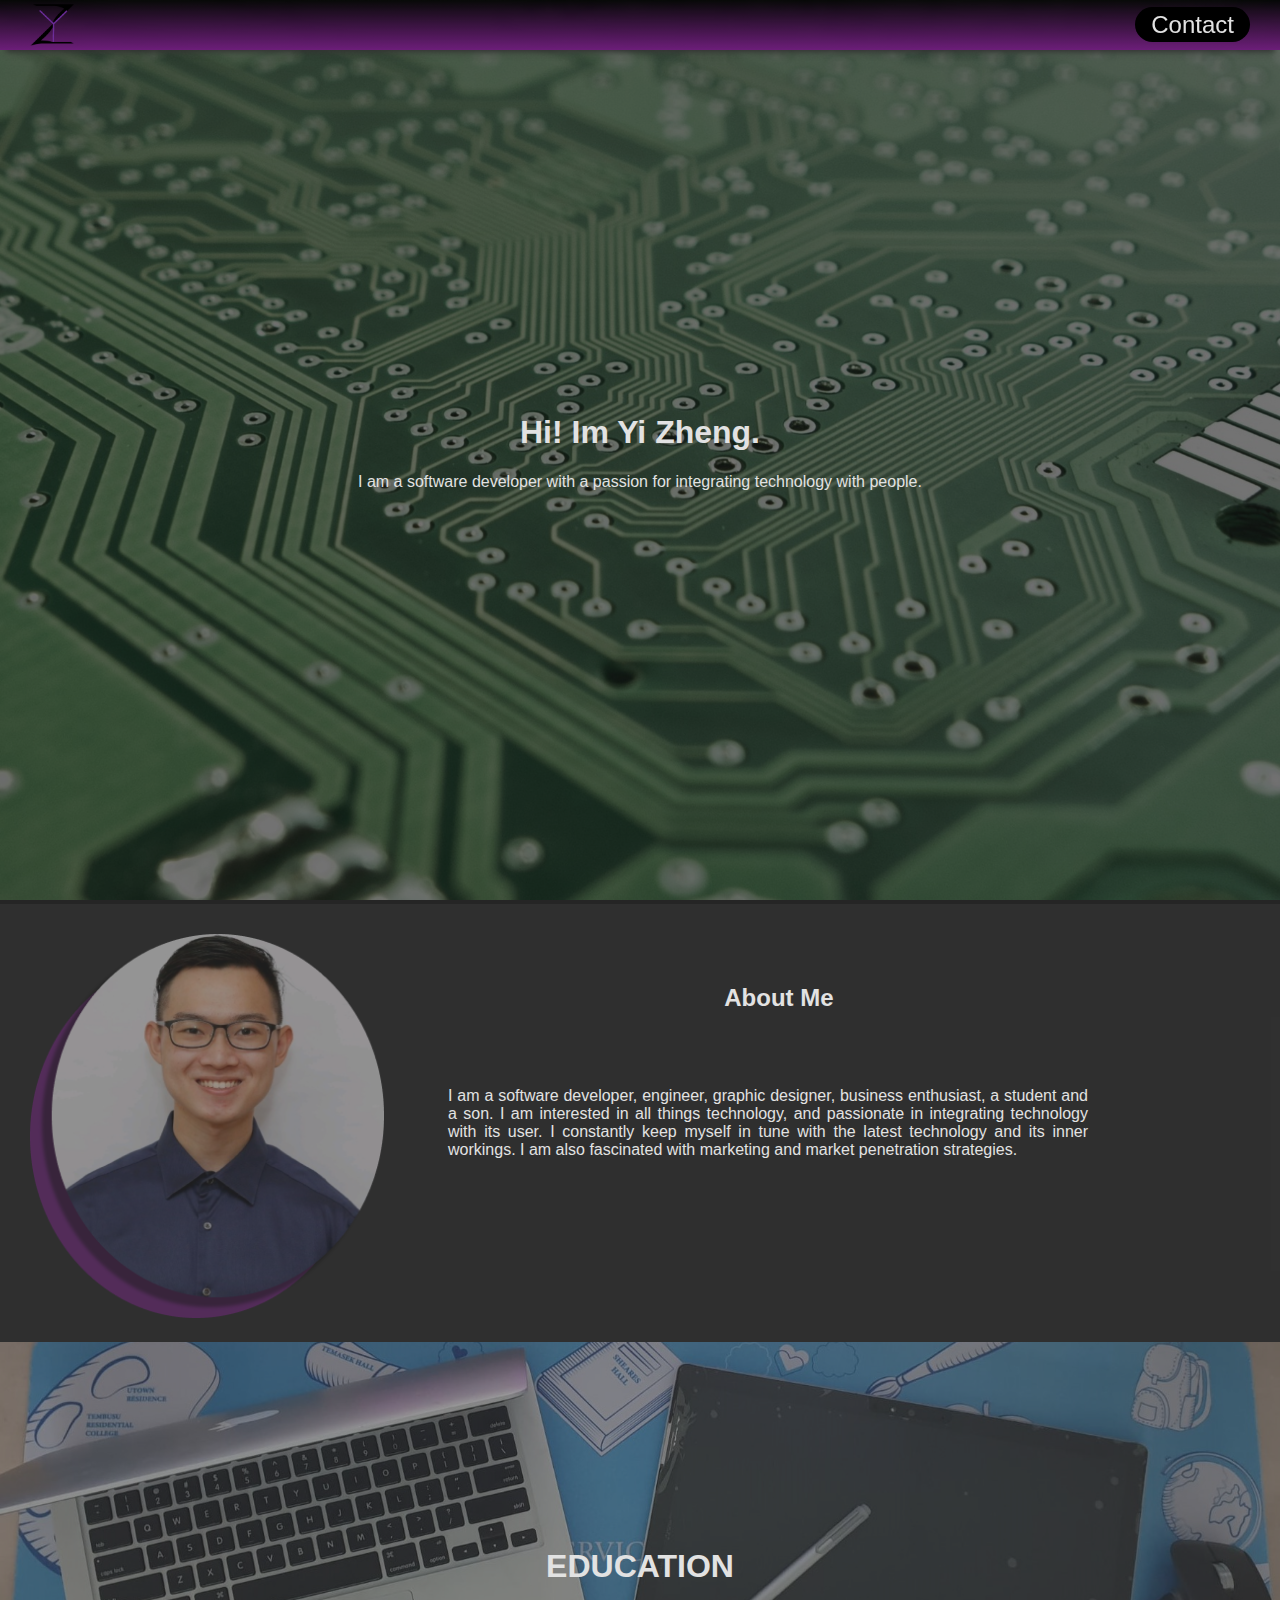
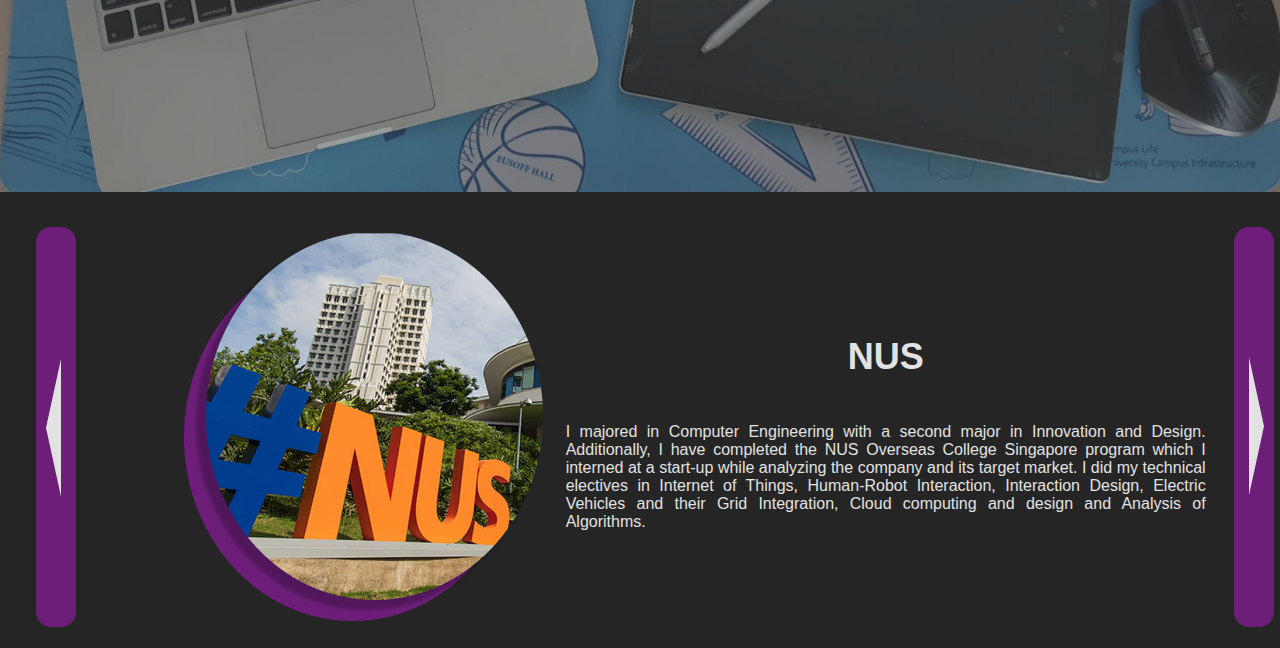
==== index.html @ faac72e6 "education layout fixed" ====
<!DOCTYPE html>
<html lang="en">
<head>
    <meta charset="UTF-8">
    <meta http-equiv="X-UA-Compatible" content="IE=edge">
    <meta name="viewport" content="width=device-width, initial-scale=1.0">
    <title>Document</title>
    <link rel="stylesheet" href="style.css">
</head>
<body>
    
    <div class="wrap">

        <div class="nav-bar">
            <div class="logo">
                <img class="logo-image" src="images/logoyz.png" alt="">
            </div>
            <ul class="nav-items">
                <a href="#" class="contact-button">Contact</a>
            </ul>
        </div>

        <div class="header">

            <div class="img-container">
                <img class="header-image" src="images/board-g22fb5ea86_1920.jpg" alt="">
            </div>

            <div class="header-layer">
                <div class="header-content">
                    <h1>Hi! Im Yi Zheng.</h1>
                    <p>I am a software developer with a passion for integrating technology with people.</p>
                </div>
            </div>

        </div>

        <div class="about-me">

            <div class="about-me-container">
                <img class="about-me-image" src="images/aboutme-image.png" alt="">
            </div>

            <div class="about-me-layer">
                <div class="about-me-title">
                    <h2>About Me</h2>
                </div>
                <div class="about-me-text">
                    <p>I am a software developer, engineer, graphic designer, business enthusiast, a student and a son. I am interested in all things technology, and passionate in integrating technology with its user. I constantly keep myself in tune with the latest technology and its inner workings. I am also fascinated with marketing and market penetration strategies.</p>
                </div>
            </div>

        </div>

        <div class="education-header">

            <div class="education-img-container">
                <img class="education-header-image" src="images/education1.jpeg" alt="">
            </div>

            <div class="education-header-layer">
                <div class="education-header-content">
                    <h1>EDUCATION</h1>
                    <!-- <p>I am a software developer with a passion for integrating technology with people.</p> -->
                </div>
            </div>

        </div>

        <!-- <div class="test" id="educationDIV1"></div> -->
        <section id="educationDIV1">
            <div class="education">

                <button class="nus-container" onclick="myEducationLeft()"><img class="back-button-image" src="images/backButton.png" alt=""></button>
    
                <div class="nus-container">
                    <img class="education-image" src="images/nus-image.png" alt=""> 
                </div>
    
                <div class="nus-container">
                    <div class="education-title">
                        <h2>NUS</h2>
                    </div>
                    <div class="education-text">
                        <p>I majored in Computer Engineering with a second major in Innovation and Design. Additionally, I have completed the NUS Overseas College Singapore program which I interned at a start-up while analyzing the company and its target market. I did my technical electives in Internet of Things, Human-Robot Interaction, Interaction Design,  Electric Vehicles and their Grid Integration, Cloud computing and design and Analysis of Algorithms.</p>
                    </div>
                </div>
    
                <button class="nus-container" onclick="myEducationRight()"><img class="next-button-image" src="images/nextButton.png" alt=""></button>
    
            </div>
        </section>
        
        <section id="educationDIV2">
            <div class="education">

                <button class="nus-container" onclick="myEducationLeft()"><img class="back-button-image" src="images/backButton.png" alt=""></button>
    
                <div class="nus-container">
                    <img class="education-image" src="images/np-image.png" alt=""> 
                </div>
    
                <div class="nus-container">
                    <div class="education-title">
                        <h2>Ngee Ann Polytechnic</h2>
                    </div>
                    <div class="education-text">
                        <p>I obtained my diploma in Engineering Science specializing in Automation and Mechatronics Systems.</p>
                    </div>
                </div>
    
                <button class="nus-container" onclick="myEducationRight()"><img class="next-button-image" src="images/nextButton.png" alt=""></button>
    
            </div> 
        </section>
        
    </div>

    <script src="main.js"></script>
</body>
</html>
---- style.css ----
* {
    box-sizing: border-box;
  }

body {
    margin: 0;
    padding: 0;
    font-family: "Raleway", sans-serif;
    background: #252525;
    text-align: center;
}

/* ==========================Main wrap for page==*/
div.wrap {
    width: 100%;
    margin: 0 auto;
    text-align: left;
}

/* ==========================Header with logo==*/
div.nav-bar {
    position: fixed;
    top: 0px;
    height: 50px;
    z-index: 3;
    width: 100%;
    background: linear-gradient(180deg, rgba(0, 0, 0, 0.89) 0%, #6C1E79 100%);
    -webkit-box-shadow: 0 8px 6px -6px #333;
    -moz-box-shadow: 0 8px 6px -6px #333;
    box-shadow: 0 8px 6px -6px #333;
    align-items: center;
    display: flex;
}

/* ==========================Header logo image==*/
.logo {
    margin-left: 30px; 
    margin-right: auto;
} 

img.logo-image {
    vertical-align: middle;
    width: 44px;
    height: 42px;
}

.nav-items {

    margin-left: auto; 
    margin-right: 30px;
}

.ul {
    list-style: none;
    display: inline-block;
}

.contact-button {
    text-align: center;
    padding: 4px 16px;
    background: black;
    border-radius: 24px;
    font-weight: 300;
    font-size: 24px;
    color: #E2E2E2;
    text-decoration: none;
}

/* header */

.header {
    position: relative;
}

/* .img-container {
    position: relative;
    
} */

.header-image {
    left:0;
    width: 100vw;
    height: 100vh;
    object-fit: cover;
}

.header-layer {
    background-color: rgba(24, 24, 24, 0.6);
    position: absolute;
    top: 0;
    left: 0;
    width: 100vw;
    height: 100vh;
    /* text-align: center; */
}

.header-content {
    position: absolute;
    z-index: 2;
    text-align: center;
    color: #E2E2E2;
    top: 50%;
    left: 50%;
    transform: translate(-50%, -50%);
    /* align-items: center; */
}
/* end of header */

/* about-me */

.about-me {
    position: relative;
    padding-top: 30px;
    padding-bottom: 20px;
}

/* .img-container {
    position: relative;
    
} */

.about-me-image {
    padding-left: 30px;
    width: 30%;
    height: 30%;
    object-fit: cover;
    z-index: 3;
}

.about-me-layer {
    background-color: rgba(58, 58, 58, 0.5);
    position: absolute;
    top: 0;
    left: 0;
    width: 100vw;
    height: 100%;
    z-index: 2;
    /* align-items: center; */
}

.about-me-title {
    position: absolute;
    z-index: 2;
    text-align: center;
    color: #E2E2E2;
    top: 20%;
    left: 60%;
    transform: translate(-40%, -40%);
    /* align-items: center; */
}

.about-me-text {
    position: absolute;
    z-index: 2;
    text-align: justify;
    color: #E2E2E2;
    top: 50%;
    left: 50%;
    transform: translate(-30%, -50%);
    /* align-items: center; */
}
/* end of about-me */

/* education-header */

.education-header {
    position: relative;
}

/* .img-container {
    position: relative;
    
} */

.education-header-image {
    left:0;
    width: 100vw;
    height: 50vh;
    object-fit: cover;
}

.education-header-layer {
    background-color: rgba(58, 58, 58, 0.5);
    position: absolute;
    top: 0;
    left: 0;
    width: 100vw;
    height: 50vh;
    /* text-align: center; */
}

.education-header-content {
    position: absolute;
    z-index: 2;
    text-align: center;
    color: #E2E2E2;
    top: 50%;
    left: 50%;
    transform: translate(-50%, -50%);
    /* align-items: center; */
}
/* end of education-header */

/* education nus */

.education {
    padding-top: 30px;
    padding-bottom: 20px;
    display: flex;
    justify-content: space-between;
}
.nus-container {
    background: none;
    border: 0;
    max-width: 50%;
    display: inline-flex;
    flex-direction: column;
    align-items: center;
    justify-content: center;
}
.education-image {
    padding-left: 80px;
    object-fit: cover;
    z-index: 2;
}

/* .education-layer {
    background-color: rgba(58, 58, 58, 0.5);
    position: absolute;
    top: 0;
    left: 0;
    width: 100vw;
    height: 100%;
} */

.education-title {

    z-index: 2;
    text-align: center;
    color: #E2E2E2;
    /* top: 20%;
    left: 65%;
    transform: translate(-40%, -40%); */
    /* align-items: center; */
    font-size: x-large;
}

.education-text {

    z-index: 2;
    text-align: justify;
    color: #E2E2E2;
    /* top: 50%;
    left: 50%;
    transform: translate(-50%, -50%); */
    max-width: 100%;
    font-size: medium;
}

.back-button-image {
    margin-left: 30px; 
    margin-right: auto;
    z-index: 2;
}

.next-button-image {
    margin-left: auto; 
    margin-right: 0px;
    z-index: 2;
}
/* end of education nus */
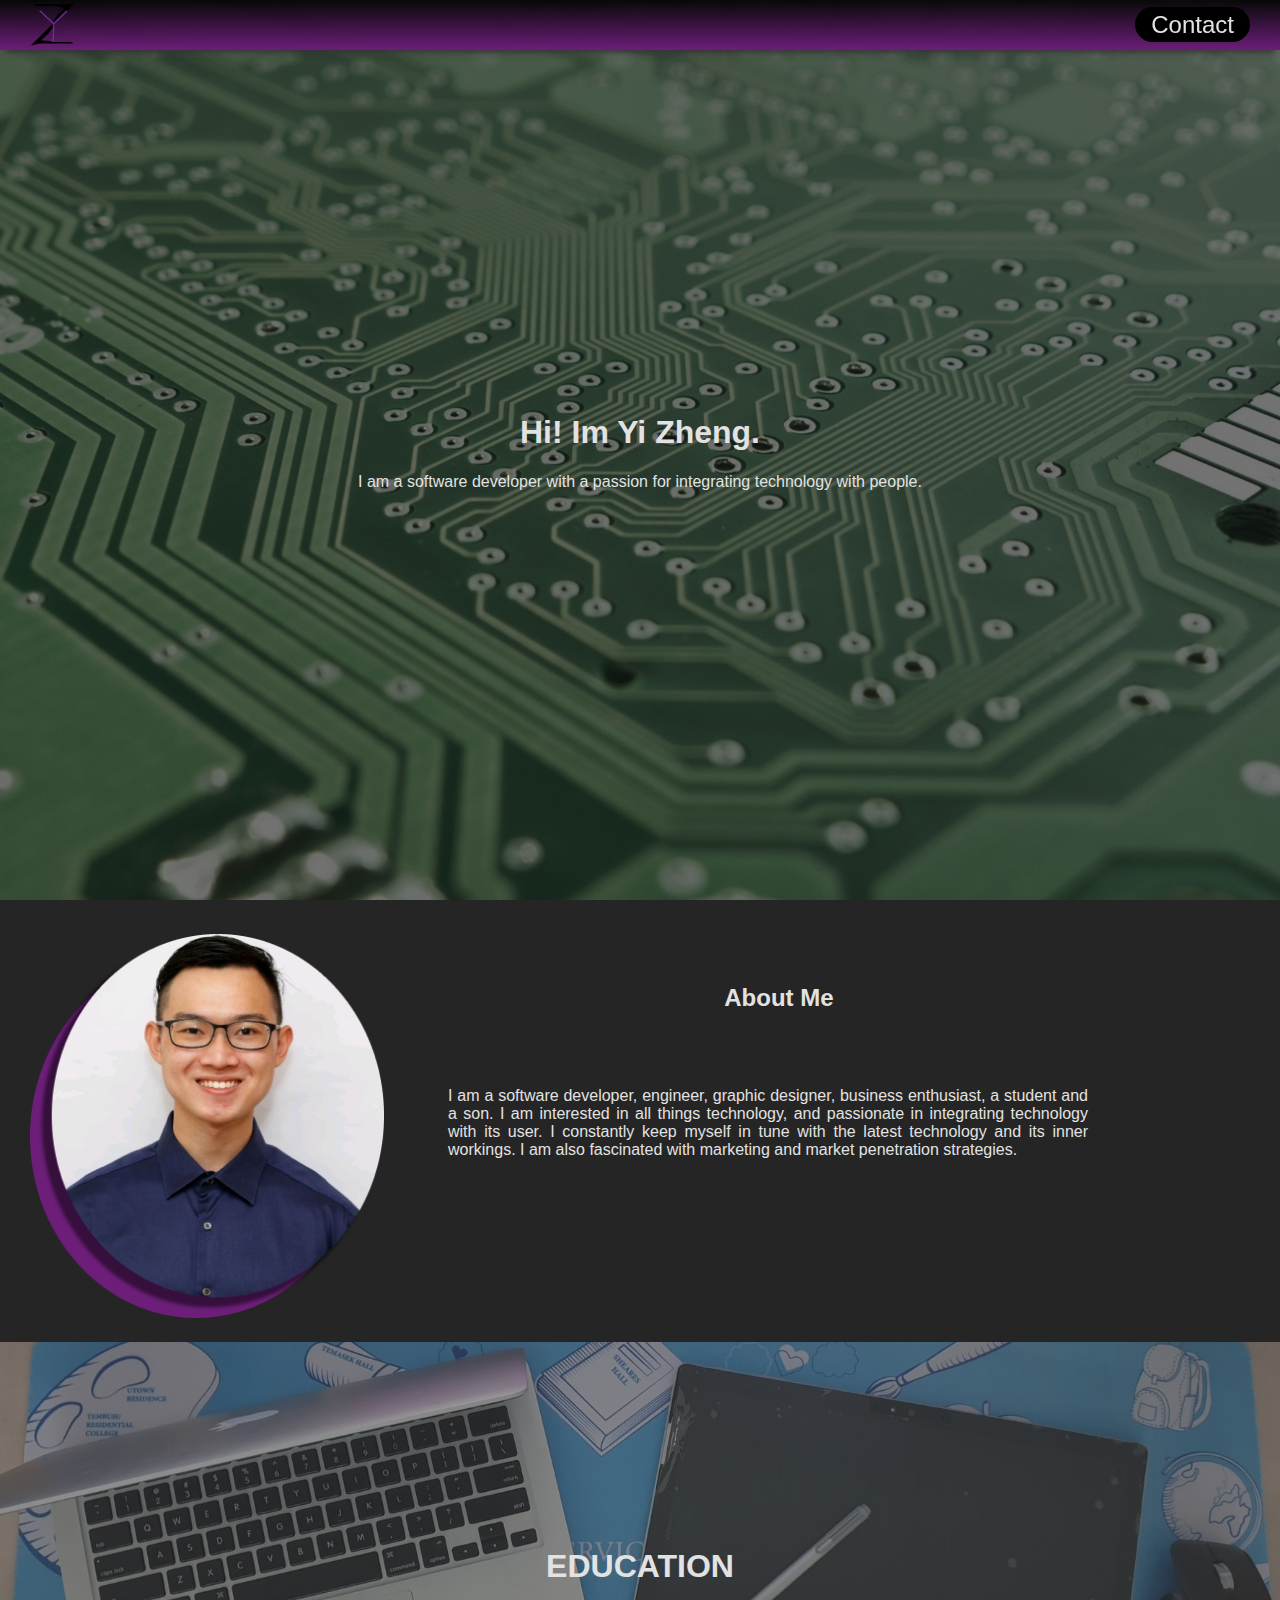
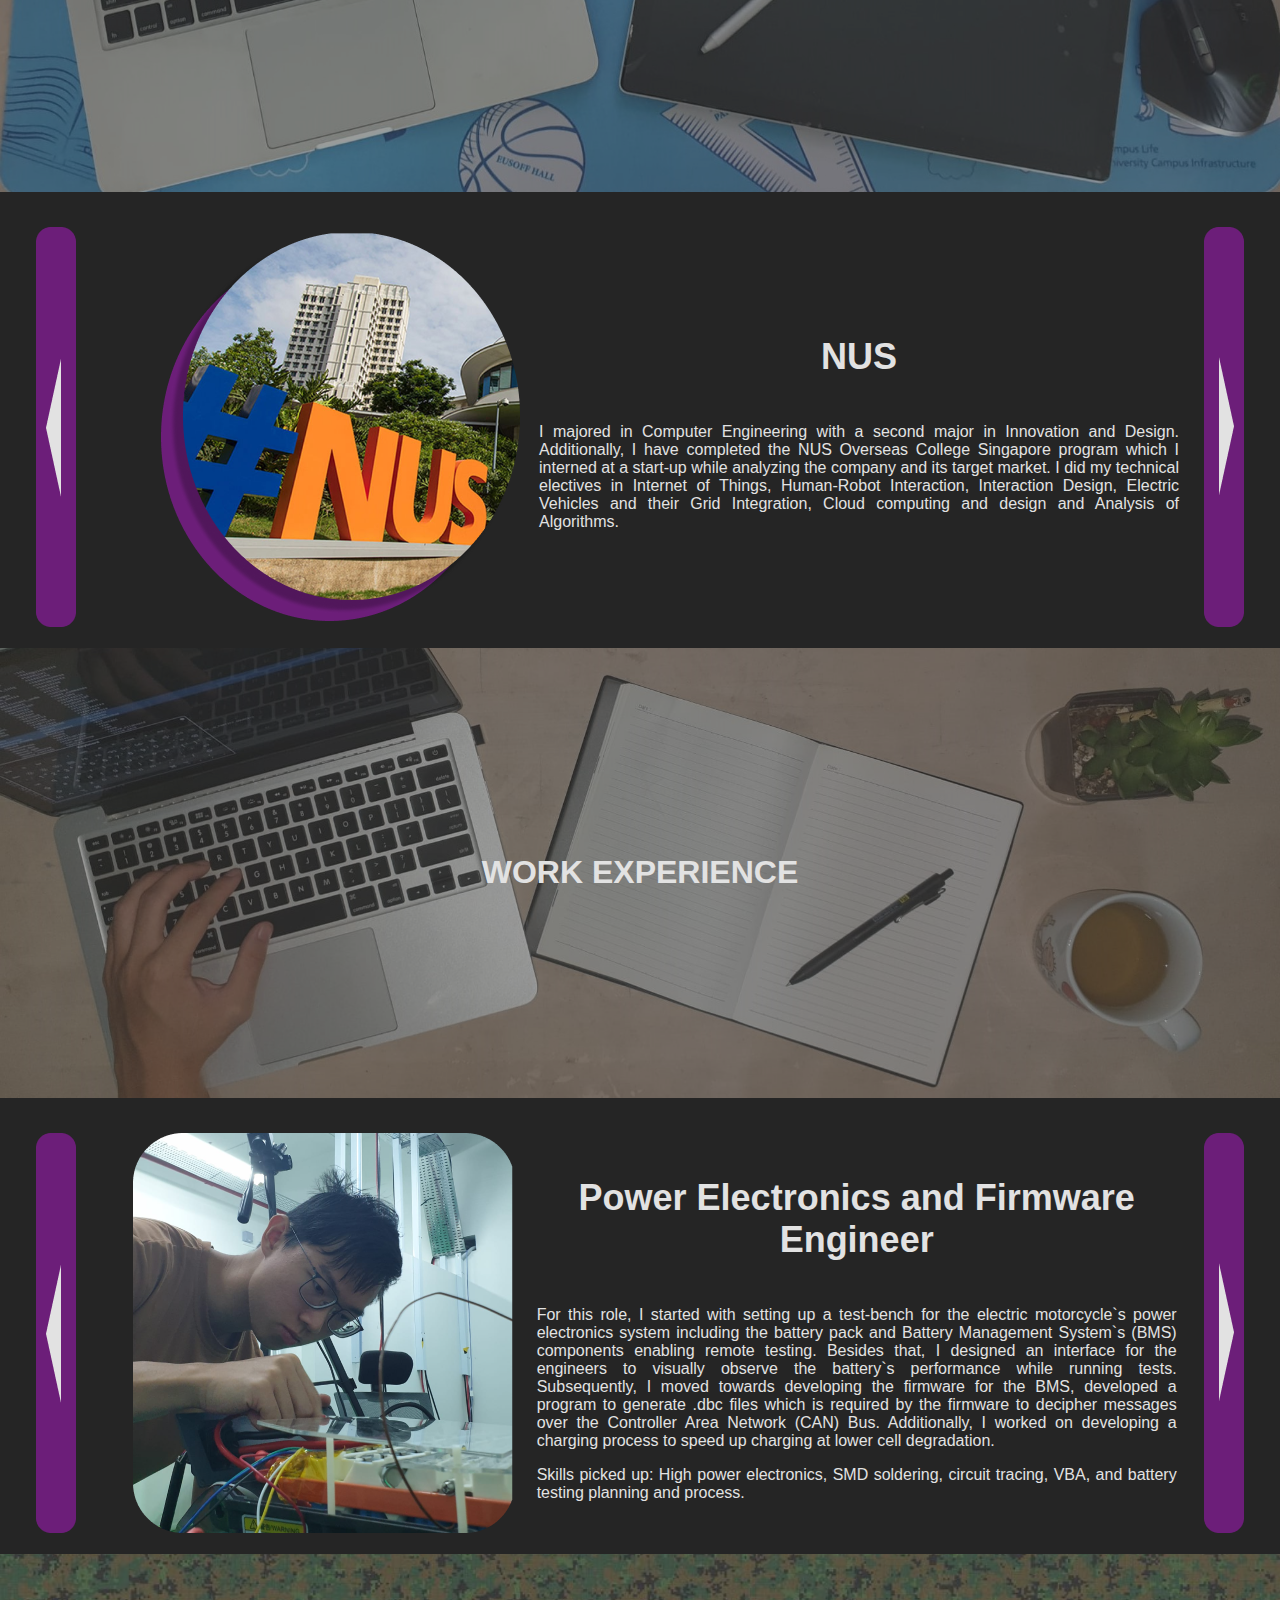
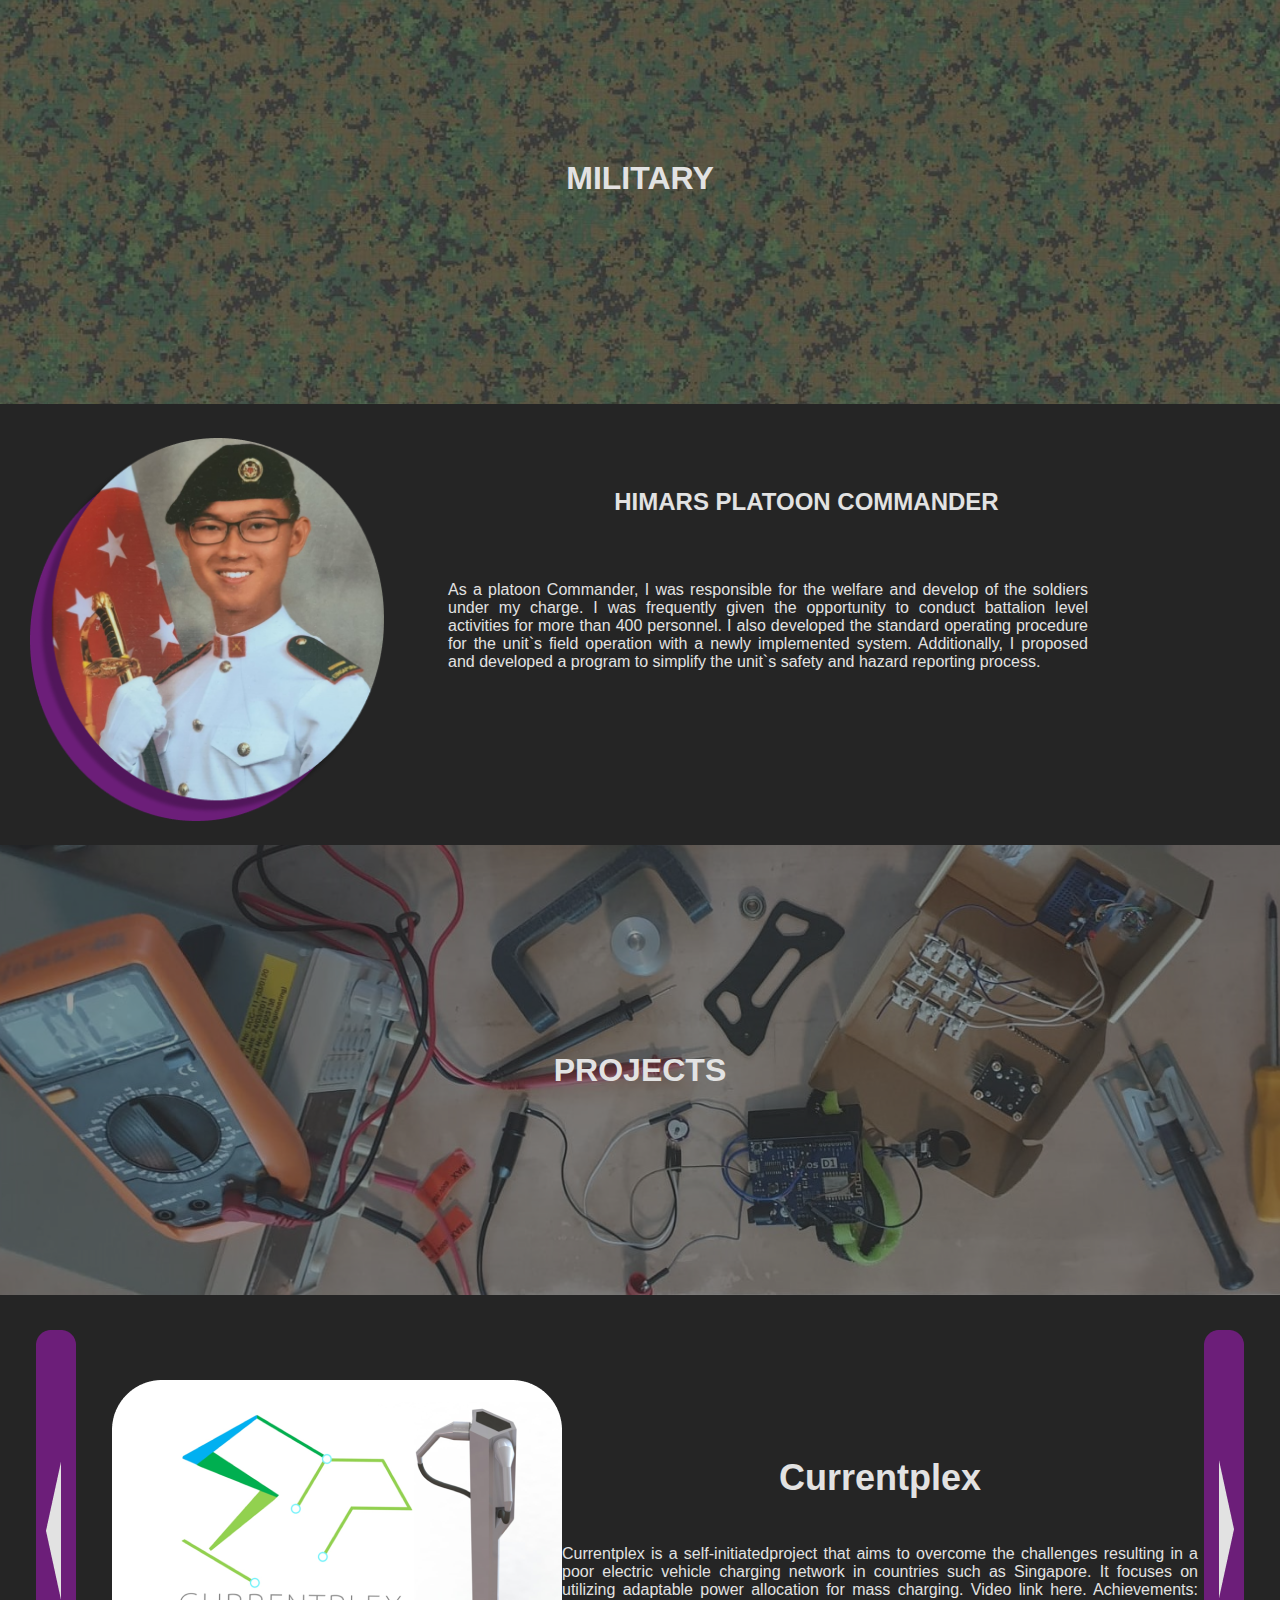
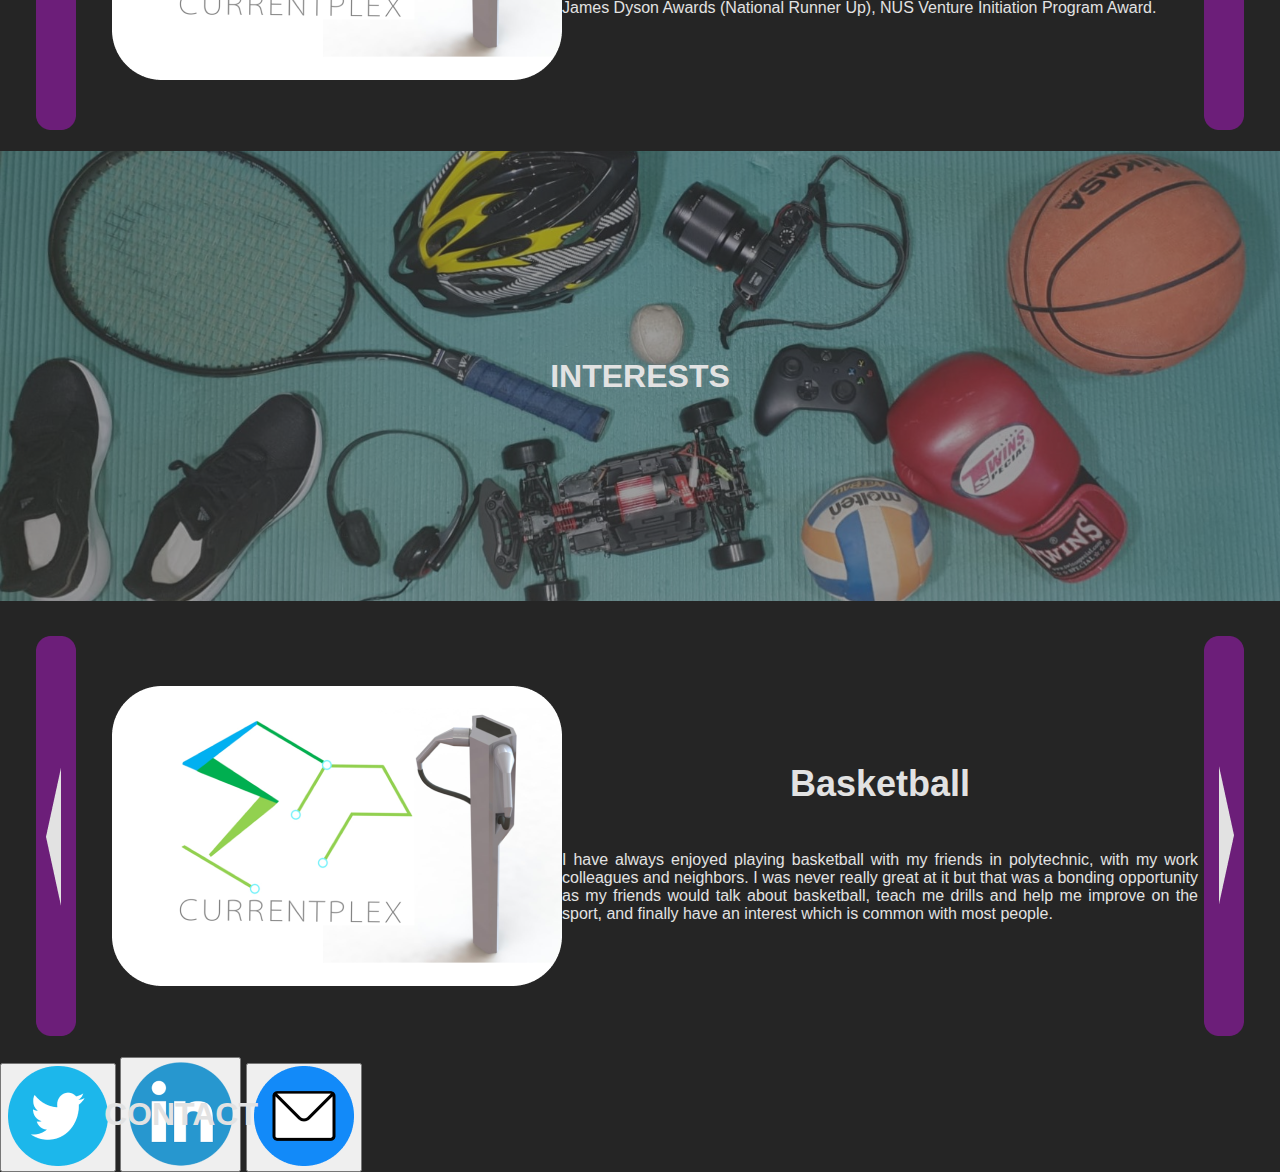
==== commit 56a272d0: "Updated content and added all segments. Missing links, images, and text layout fix pending" ====
--- a/index.html
+++ b/index.html
@@ -52,14 +52,14 @@
 
         </div>
 
-        <div class="education-header">
-
-            <div class="education-img-container">
-                <img class="education-header-image" src="images/education1.jpeg" alt="">
-            </div>
-
-            <div class="education-header-layer">
-                <div class="education-header-content">
+        <div class="sub-header">
+
+            <div class="sub-img-container">
+                <img class="sub-header-image" src="images/education1.jpeg" alt="">
+            </div>
+
+            <div class="sub-header-layer">
+                <div class="sub-header-content">
                     <h1>EDUCATION</h1>
                     <!-- <p>I am a software developer with a passion for integrating technology with people.</p> -->
                 </div>
@@ -113,6 +113,362 @@
     
             </div> 
         </section>
+
+        <div class="sub-header">
+
+            <div class="sub-img-container">
+                <img class="sub-header-image" src="images/work.jpeg" alt="">
+            </div>
+
+            <div class="sub-header-layer">
+                <div class="sub-header-content">
+                    <h1>WORK EXPERIENCE</h1>
+                    <!-- <p>I am a software developer with a passion for integrating technology with people.</p> -->
+                </div>
+            </div>
+
+        </div>
+
+        <!-- <div class="test" id="educationDIV1"></div> -->
+        <section id="workDIV1">
+            <div class="education">
+
+                <button class="nus-container" onclick="myWorkLeft()"><img class="back-button-image" src="images/backButton.png" alt=""></button>
+    
+                <div class="nus-container">
+                    <img class="boxed-image" src="images/power.png" alt=""> 
+                </div>
+    
+                <div class="nus-container">
+                    <div class="education-title">
+                        <h2>Power Electronics and Firmware Engineer</h2>
+                    </div>
+                    <div class="education-text">
+                        <p>For this role, I started with setting up a test-bench for the electric motorcycle`s power electronics system including the battery pack and Battery Management System`s (BMS) components enabling remote testing. Besides that, I designed an interface for the engineers to visually observe the battery`s performance while running tests. Subsequently, I moved towards developing the firmware for the BMS, developed a program to generate .dbc files which is required by the firmware to decipher messages over the Controller Area Network (CAN) Bus. Additionally, I worked on developing a charging process to speed up charging at lower cell degradation.</p>
+                        <p>Skills picked up: High power electronics, SMD soldering, circuit tracing, VBA, and battery testing planning and process.</p>
+                    </div>
+                </div>
+    
+                <button class="nus-container" onclick="myWorkRight()"><img class="next-button-image" src="images/nextButton.png" alt=""></button>
+    
+            </div>
+        </section>
+        
+        <section id="workDIV2">
+            <div class="education">
+
+                <button class="nus-container" onclick="myWorkLeft()"><img class="back-button-image" src="images/backButton.png" alt=""></button>
+    
+                <div class="nus-container">
+                    <img class="boxed-image" src="images/software.png" alt=""> 
+                </div>
+    
+                <div class="nus-container">
+                    <div class="education-title">
+                        <h2>Software Intern</h2>
+                    </div>
+                    <div class="education-text">
+                        <p>I started at ION Mobility as a Software Intern, and my first task was to develop a system to test state and operations of teh electric motorcycle’s Vehicle Control Unit (VCU). To achieve this I utilized a micro-controller and developed code to run both systematic and randomized inputs to test the VCU’s firmware under various conditions to ensure the robustness of the firmware integrated with the circuit board. I worked with CI/CD to enable a fully automated workflow from deployment to testing.
+                            Next, I supported my colleague to develop a test-harness for state-flow level testing on MATLAB, Simulink.
+                            Subsequently, I worked on developing features on the various controllers on the VCU on the S32K platform, Bluetooth and Wi-Fi chips for LED indicators, mobile connection, and Over the Air programming functionality respectively.
+                            Finally, I worked on developing the company’s website at a full-stack level interfacing with AWS then GCP for hosting the website and media reference, and Supabase for user-information.</p>
+                    </div>
+                </div>
+    
+                <button class="nus-container" onclick="myWorkRight()"><img class="next-button-image" src="images/nextButton.png" alt=""></button>
+    
+            </div> 
+        </section>
+
+        <section id="workDIV3">
+            <div class="education">
+
+                <button class="nus-container" onclick="myWorkLeft()"><img class="back-button-image" src="images/backButton.png" alt=""></button>
+    
+                <div class="nus-container">
+                    <img class="boxed-image" src="images/project.jpeg" alt=""> 
+                </div>
+    
+                <div class="nus-container">
+                    <div class="education-title">
+                        <h2>Project Developer</h2>
+                        <h6>Shiro-Wa Pte Ltd</h6>
+                    </div>
+                    <div class="education-text">
+                        <p>This was my first development job, which I did immediately after completing my diploma. Initially I was brought in to develop a computer vision program for eye-examinations. However, by the time I joined the company decided to change its trajectory regarding this new project. It was at that point that I suggested to develop a mobile application that could support the company’s marketing efforts.  During the process I did some graphic design for the application, which allowed me the opportunity to do some more graphic design for both advertisement, product labels and packaging.
+                            Additionally, I researched and developed new product/service concepts to support the expansion of the business.</p>
+                    </div>
+                </div>
+    
+                <button class="nus-container" onclick="myWorkRight()"><img class="next-button-image" src="images/nextButton.png" alt=""></button>
+    
+            </div> 
+        </section>
+
+        <div class="sub-header">
+
+            <div class="sub-img-container">
+                <img class="sub-header-image" src="images/military.png" alt="">
+            </div>
+
+            <div class="sub-header-layer">
+                <div class="sub-header-content">
+                    <h1>MILITARY</h1>
+                    <!-- <p>I am a software developer with a passion for integrating technology with people.</p> -->
+                </div>
+            </div>
+
+        </div>
+
+        <div class="about-me">
+
+            <div class="about-me-container">
+                <img class="about-me-image" src="images/officer.png" alt="">
+            </div>
+
+            <div class="about-me-layer">
+                <div class="about-me-title">
+                    <h2>HIMARS PLATOON COMMANDER</h2>
+                </div>
+                <div class="about-me-text">
+                    <p>As a platoon Commander, I was responsible for the welfare and develop of the soldiers under my charge. I was frequently given the opportunity to conduct battalion level activities for more than 400 personnel. I also developed the standard operating procedure for the unit`s field operation with a newly implemented system.
+                        Additionally, I proposed and developed a program to simplify the unit`s safety and hazard reporting process.</p>
+                </div>
+            </div>
+        </div>
+
+        <div class="sub-header">
+
+            <div class="sub-img-container">
+                <img class="sub-header-image" src="images/project.jpeg" alt="">
+            </div>
+
+            <div class="sub-header-layer">
+                <div class="sub-header-content">
+                    <h1>PROJECTS</h1>
+                </div>
+            </div>
+
+        </div>
+
+        <section id="projectDIV1">
+            <div class="education">
+
+                <button class="nus-container" onclick="myProjectLeft()"><img class="back-button-image" src="images/backButton.png" alt=""></button>
+    
+                <div class="nus-container">
+                    <img class="boxed-image" src="images/currentplex.png" alt=""> 
+                </div>
+    
+                <div class="nus-container">
+                    <div class="education-title">
+                        <h2>Currentplex</h2>
+                    </div>
+                    <div class="education-text">
+                        <p>Currentplex is a self-initiatedproject that aims to overcome the challenges resulting in a poor electric vehicle charging network in countries such as Singapore. It focuses on utilizing adaptable power allocation for mass charging.
+
+                        Video link here.
+                        
+                        Achievements: James Dyson Awards (National Runner Up), NUS Venture Initiation Program Award.</p>
+                    </div>
+                </div>
+    
+                <button class="nus-container" onclick="myProjectRight()"><img class="next-button-image" src="images/nextButton.png" alt=""></button>
+    
+            </div>
+        </section>
+        
+        <section id="projectDIV2">
+            <div class="education">
+
+                <button class="nus-container" onclick="myProjectLeft()"><img class="back-button-image" src="images/backButton.png" alt=""></button>
+    
+                <div class="nus-container">
+                    <img class="boxed-image" src="images/fsae.png" alt=""> 
+                </div>
+    
+                <div class="nus-container">
+                    <div class="education-title">
+                        <h2>NUS FSAE</h2>
+                    </div>
+                    <div class="education-text">
+                        <p>NUS FSAE is a school project where we develop a open wheel race car to compete in the international Formula SAE competition hosted by SAE against other university teams around the world. 
+                        I started with working on the Vehicle Control Unit`s operating system, the driver display`s graphical user interface, and the analysis software for performance mapping and tuning. Subsequently, I aided the electrical department to design and implement the current monitoring system and the vehicle`s inter-device communication protocol.
+                        
+                        Instagram link here.</p>
+                    </div>
+                </div>
+    
+                <button class="nus-container" onclick="myProjectRight()"><img class="next-button-image" src="images/nextButton.png" alt=""></button>
+    
+            </div> 
+        </section>
+
+        <section id="projectDIV3">
+            <div class="education">
+
+                <button class="nus-container" onclick="myProjectLeft()"><img class="back-button-image" src="images/backButton.png" alt=""></button>
+    
+                <div class="nus-container">
+                    <img class="boxed-image" src="images/wheelchair.png" alt=""> 
+                </div>
+    
+                <div class="nus-container">
+                    <div class="education-title">
+                        <h2>Autonomous Wheelchair</h2>
+                    </div>
+                    <div class="education-text">
+                        <p>This was the final year project for my diploma where my team developed a autonomous wheelchair for use in a hospital environment to efficiently transport patients without the need for a accompanying nurse. This helps to overcome the challenge of the lack of nurses in hospitals.
+                            I primarily designed the attachments for various components such as indicators, LiDAR, Control box, display mount and other proximity sensors. I also developed the server based asset monitoring system to manage the use of the autonomous wheelchairs in a hospital. Additionally, I developed the control logic for the sensors and indicators, and developed the user interface.</p>
+                    </div>
+                </div>
+    
+                <button class="nus-container" onclick="myProjectRight()"><img class="next-button-image" src="images/nextButton.png" alt=""></button>
+    
+            </div> 
+        </section>
+
+        <div class="sub-header">
+
+            <div class="sub-img-container">
+                <img class="sub-header-image" src="images/interestmain.jpeg" alt="">
+            </div>
+
+            <div class="sub-header-layer">
+                <div class="sub-header-content">
+                    <h1>INTERESTS</h1>
+                </div>
+            </div>
+
+        </div>
+
+        <section id="interestDIV1">
+            <div class="education">
+
+                <button class="nus-container" onclick="myInterestLeft()"><img class="back-button-image" src="images/backButton.png" alt=""></button>
+    
+                <div class="nus-container">
+                    <img class="boxed-image" src="images/currentplex.png" alt=""> 
+                </div>
+    
+                <div class="nus-container">
+                    <div class="education-title">
+                        <h2>Basketball</h2>
+                    </div>
+                    <div class="education-text">
+                        <p>I have always enjoyed playing basketball with my friends in polytechnic, with my work colleagues and neighbors. I was never really great at it but that was a bonding opportunity as my friends would talk about basketball, teach me drills and help me improve on the sport, and finally have an interest which is common with most people.</p>
+                    </div>
+                </div>
+    
+                <button class="nus-container" onclick="myInterestRight()"><img class="next-button-image" src="images/nextButton.png" alt=""></button>
+    
+            </div>
+        </section>
+        
+        <section id="interestDIV2">
+            <div class="education">
+
+                <button class="nus-container" onclick="myInterestLeft()"><img class="back-button-image" src="images/backButton.png" alt=""></button>
+    
+                <div class="nus-container">
+                    <img class="boxed-image" src="images/fsae.png" alt=""> 
+                </div>
+    
+                <div class="nus-container">
+                    <div class="education-title">
+                        <h2>Taking Things Apart</h2>
+                    </div>
+                    <div class="education-text">
+                        <p>My love for engineering started as I took apart a laptop, seeing how every component is put together. Unfortunately I could not reassemble the laptop. Later I started to take apart and fix desktops, laptops, mobile phones, monitors, various home appliances, and even a motorcycle internal combustion engine!</p>
+                    </div>
+                </div>
+    
+                <button class="nus-container" onclick="myInterestRight()"><img class="next-button-image" src="images/nextButton.png" alt=""></button>
+    
+            </div> 
+        </section>
+
+        <section id="interestDIV3">
+            <div class="education">
+
+                <button class="nus-container" onclick="myInterestLeft()"><img class="back-button-image" src="images/backButton.png" alt=""></button>
+    
+                <div class="nus-container">
+                    <img class="boxed-image" src="images/wheelchair.png" alt=""> 
+                </div>
+    
+                <div class="nus-container">
+                    <div class="education-title">
+                        <h2>Videography & Video Editing</h2>
+                    </div>
+                    <div class="education-text">
+                        <p>I recorded and made my first video in the military, and then I realized how exciting it was and took up every opportunity to make videos for my school development projects and compiled videos for non-academic school activities and organizations.
+                            Yi Zheng’s YouTube Channel</p>
+                    </div>
+                </div>
+    
+                <button class="nus-container" onclick="myInterestRight()"><img class="next-button-image" src="images/nextButton.png" alt=""></button>
+    
+            </div> 
+        </section>
+
+        <section id="interestDIV4">
+            <div class="education">
+
+                <button class="nus-container" onclick="myInterestLeft()"><img class="back-button-image" src="images/backButton.png" alt=""></button>
+    
+                <div class="nus-container">
+                    <img class="boxed-image" src="images/wheelchair.png" alt=""> 
+                </div>
+    
+                <div class="nus-container">
+                    <div class="education-title">
+                        <h2>Making Stuff for Friends</h2>
+                    </div>
+                    <div class="education-text">
+                        <p>I loved creativity when giving gifts, as I knew I could never find the perfect gift something people needed or wanted. My solution was to do things differently. It started with giving people fruits and chili with the actual gift inside. Then I found an avenue to creating gifts such as designing personalized graphics and printing them on laptop cases, bottles, and shoes. Usually, it captures an inside joke I had with the receiver, and they loved it which kept me going.</p>
+                    </div>
+                </div>
+    
+                <button class="nus-container" onclick="myInterestRight()"><img class="next-button-image" src="images/nextButton.png" alt=""></button>
+    
+            </div> 
+        </section>
+
+        <section id="interestDIV5">
+            <div class="education">
+
+                <button class="nus-container" onclick="myInterestLeft()"><img class="back-button-image" src="images/backButton.png" alt=""></button>
+    
+                <div class="nus-container">
+                    <img class="boxed-image" src="images/wheelchair.png" alt=""> 
+                </div>
+    
+                <div class="nus-container">
+                    <div class="education-title">
+                        <h2>Karaoke</h2>
+                    </div>
+                    <div class="education-text">
+                        <p>I used to sing karaoke with my cousins, coming to university I saw how this is a perfect way to get to know and bond with people. I loved it so much that I started organizing sessions with my friends and we had a blast. For who does not love music and singing to their favorite songs with their favorite people?</p>
+                    </div>
+                </div>
+    
+                <button class="nus-container" onclick="myInterestRight()"><img class="next-button-image" src="images/nextButton.png" alt=""></button>
+    
+            </div> 
+        </section>
+        <!-- end of interest -->
+
+        <div class="footer-header">
+            <div class="footer-header-content">
+                <h1>CONTACT</h1>
+            </div>
+            <div class="icon-img-container">
+                <button><img class="icon-image-button" src="images/twitter-icon.png" alt=""></button>
+                <button><img class="icon-image-button" src="images/linkedin-icon.png" alt=""></button>
+                <button><img class="icon-image-button" src="images/email-icon.png" alt=""></button>
+            </div>
+        </div>
         
     </div>
 
--- a/style.css
+++ b/style.css
@@ -124,17 +124,17 @@
     width: 30%;
     height: 30%;
     object-fit: cover;
-    z-index: 3;
+    z-index: 2;
 }
 
 .about-me-layer {
-    background-color: rgba(58, 58, 58, 0.5);
+    /* background-color: rgba(58, 58, 58, 0.5); */
     position: absolute;
     top: 0;
     left: 0;
     width: 100vw;
     height: 100%;
-    z-index: 2;
+    z-index: 1;
     /* align-items: center; */
 }
 
@@ -163,7 +163,7 @@
 
 /* education-header */
 
-.education-header {
+.sub-header {
     position: relative;
 }
 
@@ -172,14 +172,14 @@
     
 } */
 
-.education-header-image {
+.sub-header-image {
     left:0;
     width: 100vw;
     height: 50vh;
     object-fit: cover;
 }
 
-.education-header-layer {
+.sub-header-layer {
     background-color: rgba(58, 58, 58, 0.5);
     position: absolute;
     top: 0;
@@ -189,7 +189,7 @@
     /* text-align: center; */
 }
 
-.education-header-content {
+.sub-header-content {
     position: absolute;
     z-index: 2;
     text-align: center;
@@ -219,7 +219,7 @@
     justify-content: center;
 }
 .education-image {
-    padding-left: 80px;
+    padding-left: 60px;
     object-fit: cover;
     z-index: 2;
 }
@@ -265,7 +265,43 @@
 
 .next-button-image {
     margin-left: auto; 
-    margin-right: 0px;
+    margin-right: 30px;
     z-index: 2;
 }
 /* end of education nus */
+
+.boxed-image {
+    padding-left: 30px;
+    object-fit: cover;
+    z-index: 2;
+}
+
+/* start of footer */
+.footer-header {
+    position: relative;
+    display: inline-flex;
+    flex-direction: column;
+    align-items: center;
+    justify-content: center;
+    background: none;
+    border: 0;
+}
+.footer-header-content {
+    position: absolute;
+    z-index: 2;
+    text-align: center;
+    color: #E2E2E2;
+    top: 50%;
+    left: 50%;
+    transform: translate(-50%, -50%);
+    /* align-items: center; */
+}
+.icon-image-container {
+    display: flex;
+    justify-content: space-between;
+}
+.icon-image-button {
+    background: none;
+    border: 0;
+}
+/* end of footer */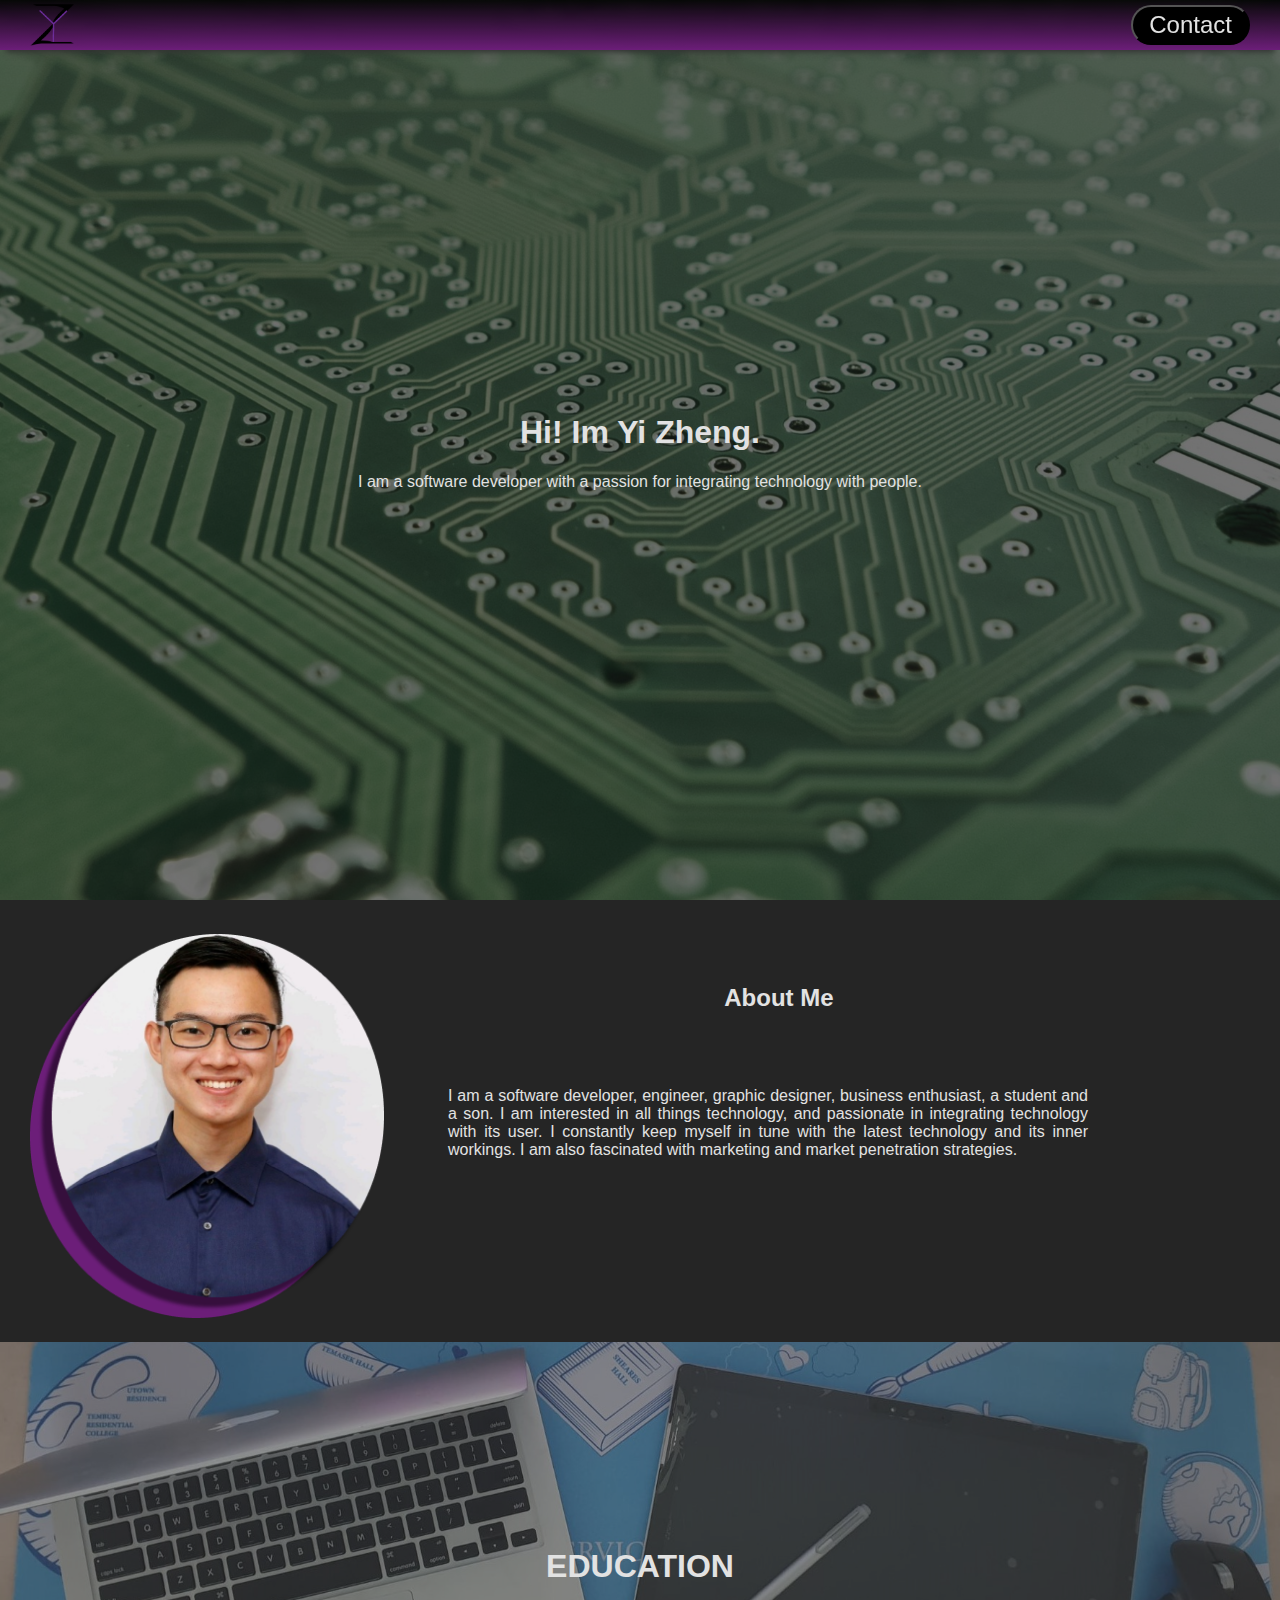
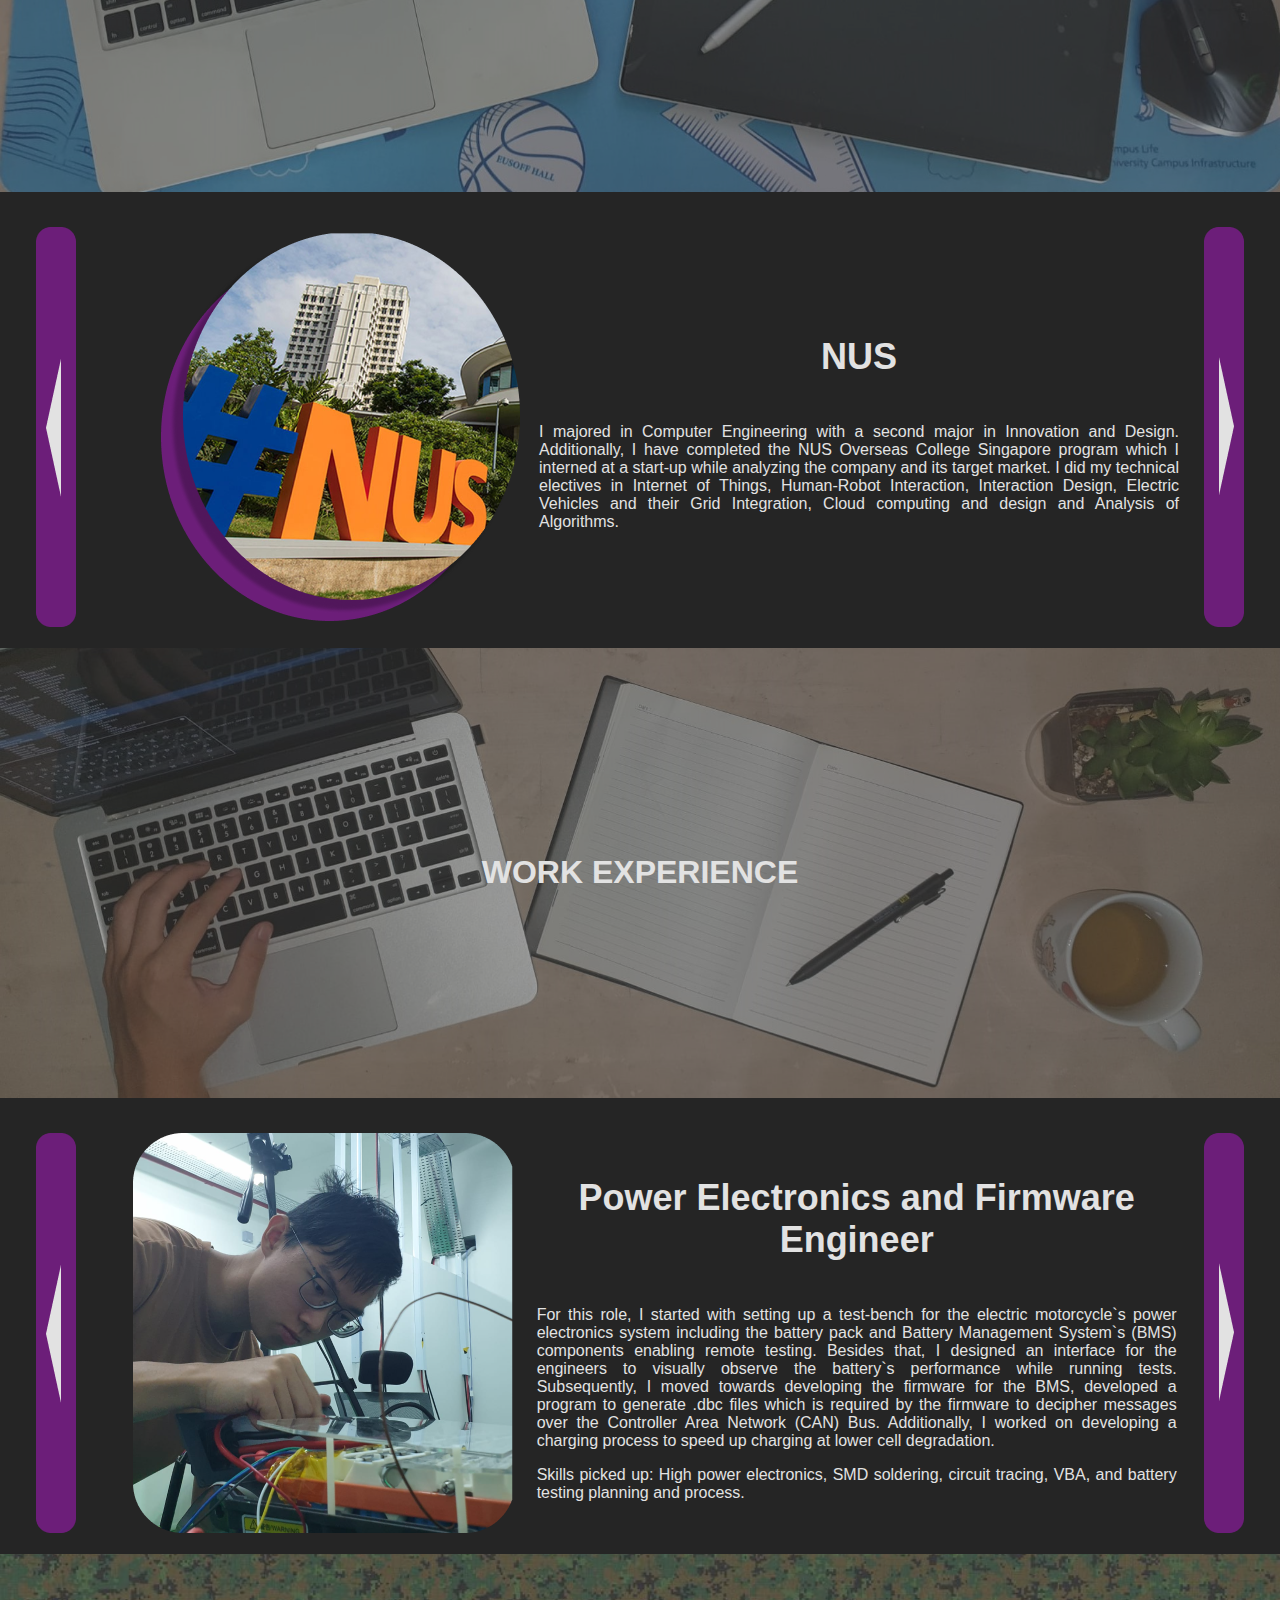
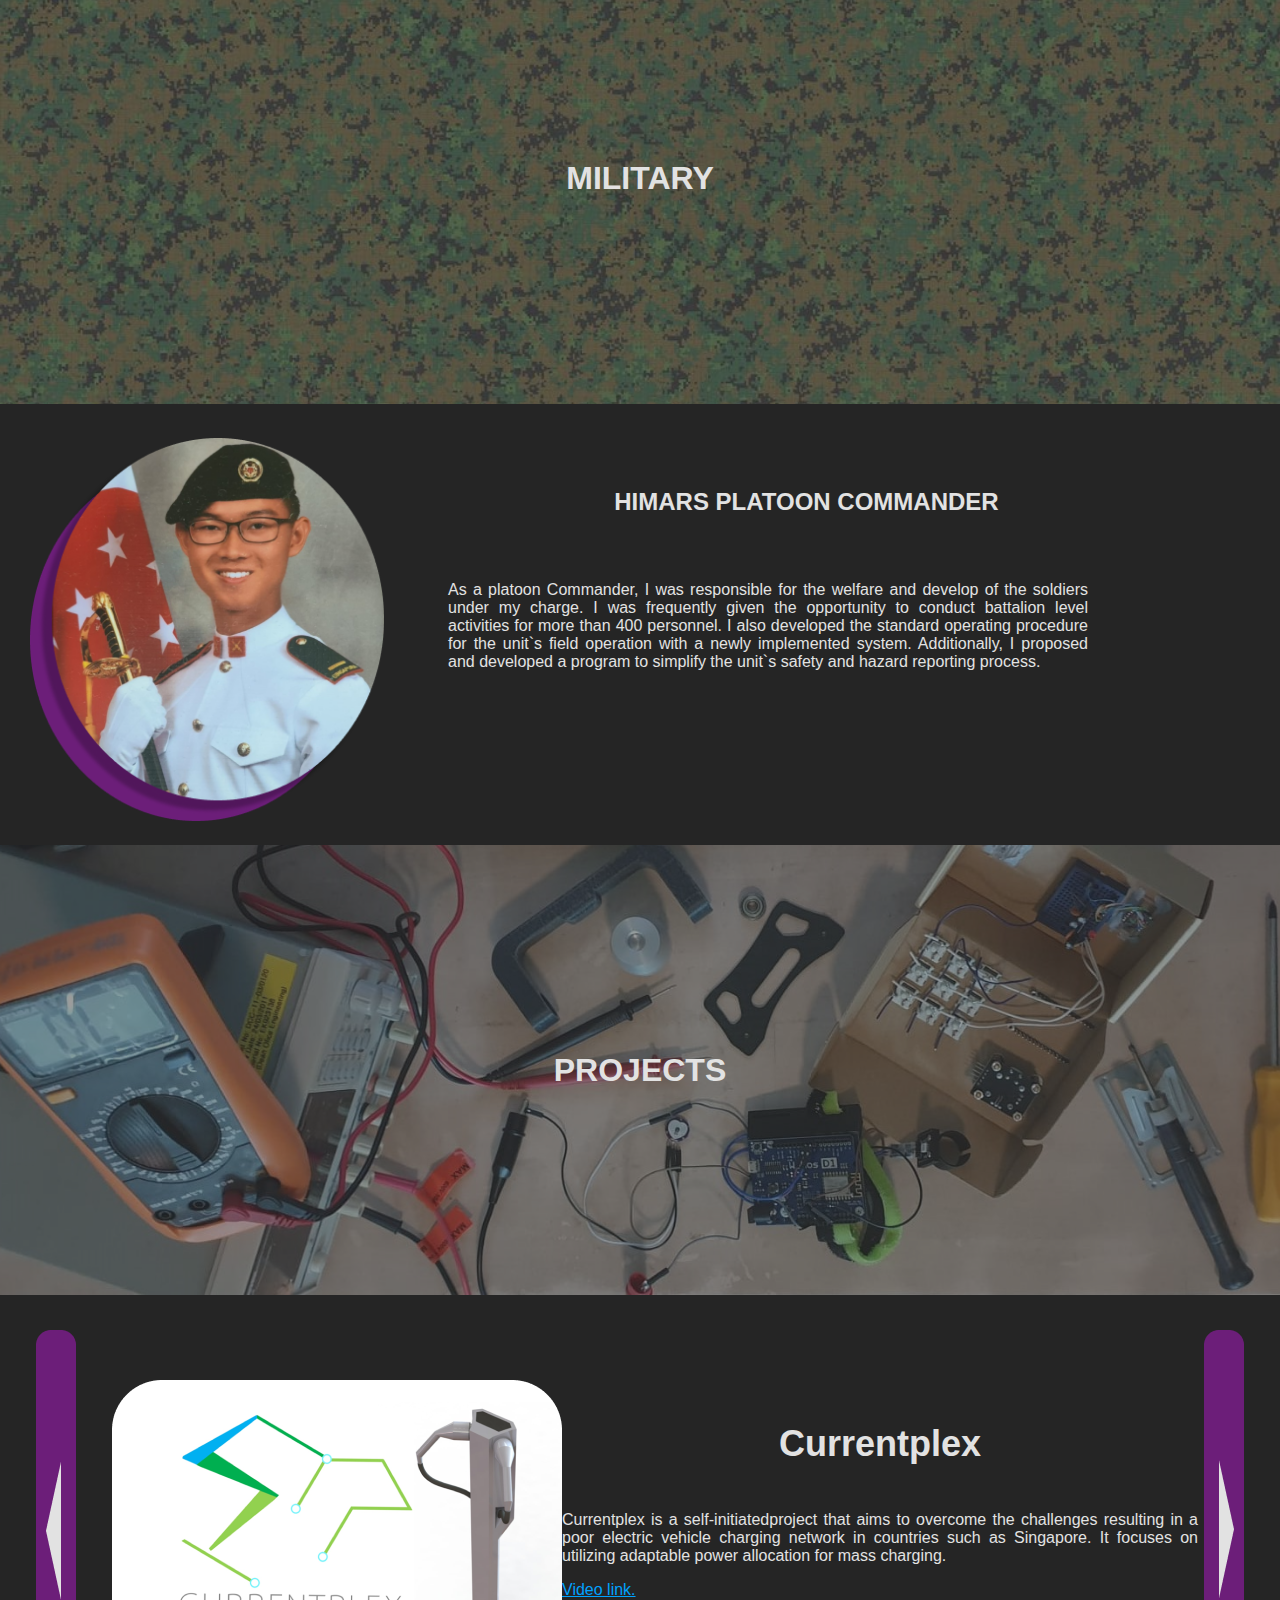
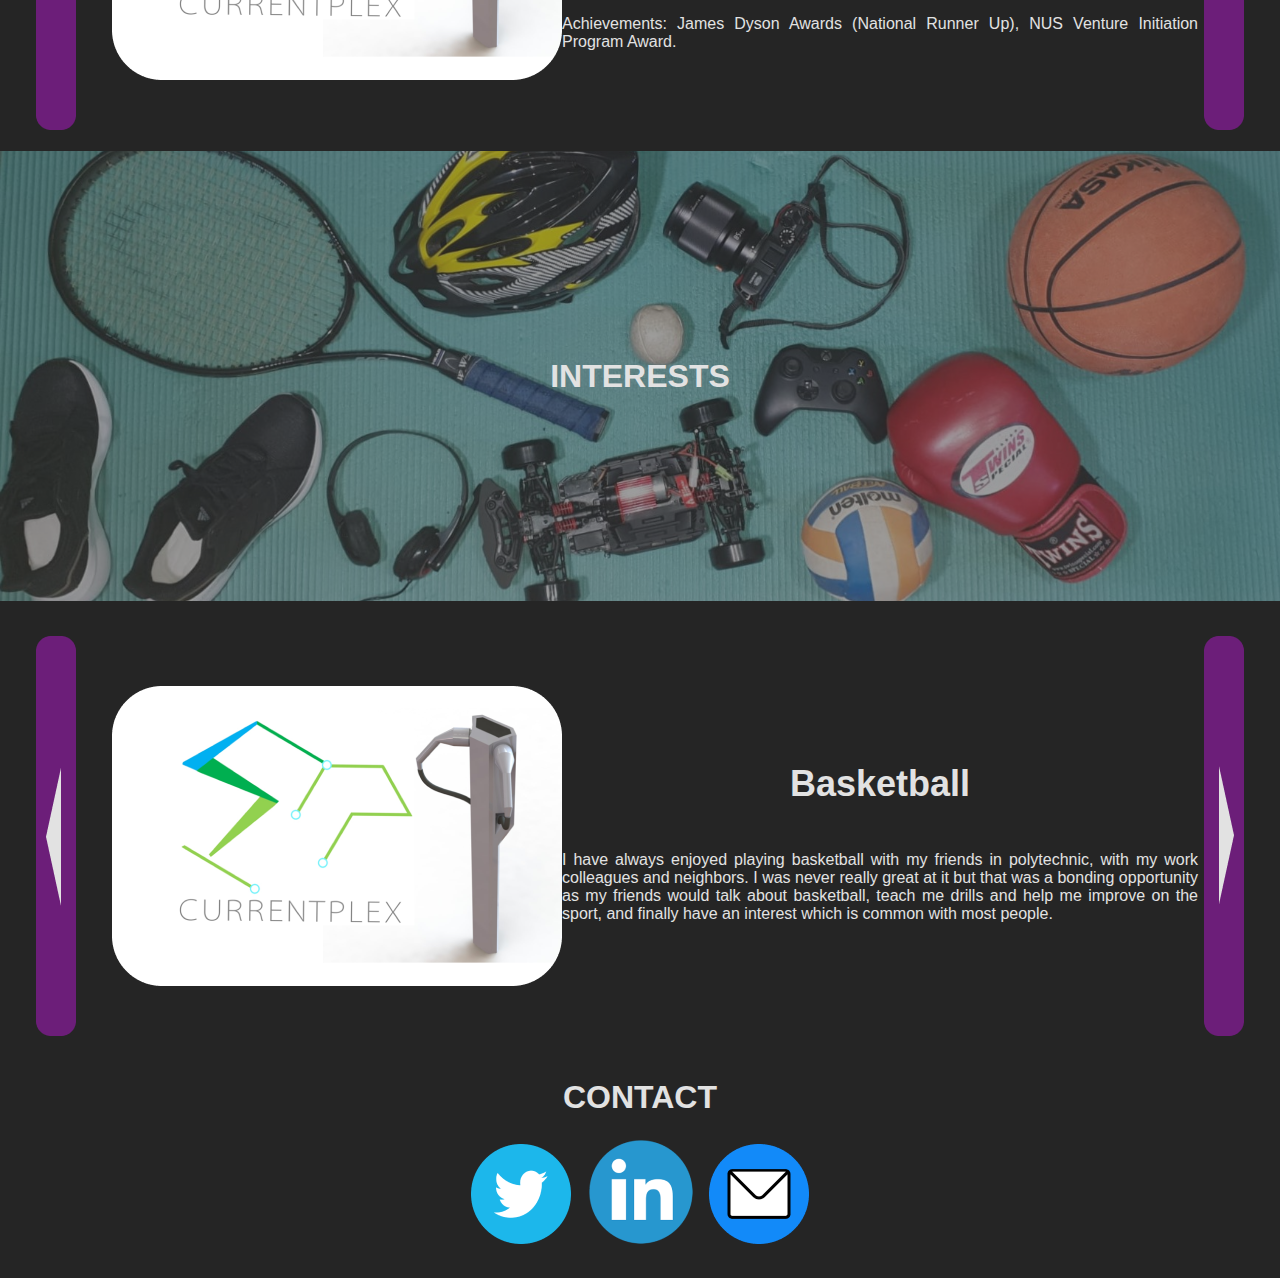
==== commit a801fe86: "Links added and general alignment fixed. Padding issue requires solving." ====
--- a/index.html
+++ b/index.html
@@ -16,7 +16,8 @@
                 <img class="logo-image" src="images/logoyz.png" alt="">
             </div>
             <ul class="nav-items">
-                <a href="#" class="contact-button">Contact</a>
+                <!-- <a href="#test-text-header" class="contact-button">Contact</a> -->
+                <button class="contact-button" onclick="document.getElementById('footer').scrollIntoView();">Contact</button>
             </ul>
         </div>
 
@@ -265,11 +266,11 @@
                         <h2>Currentplex</h2>
                     </div>
                     <div class="education-text">
-                        <p>Currentplex is a self-initiatedproject that aims to overcome the challenges resulting in a poor electric vehicle charging network in countries such as Singapore. It focuses on utilizing adaptable power allocation for mass charging.
-
-                        Video link here.
+                        <p>Currentplex is a self-initiatedproject that aims to overcome the challenges resulting in a poor electric vehicle charging network in countries such as Singapore. It focuses on utilizing adaptable power allocation for mass charging.</p>
+
+                        <a href="https://www.youtube.com/watch?v=HZA7NaRfmnc&t=14s">Video link.</a> 
                         
-                        Achievements: James Dyson Awards (National Runner Up), NUS Venture Initiation Program Award.</p>
+                        <p>Achievements: James Dyson Awards (National Runner Up), NUS Venture Initiation Program Award.</p>
                     </div>
                 </div>
     
@@ -293,9 +294,9 @@
                     </div>
                     <div class="education-text">
                         <p>NUS FSAE is a school project where we develop a open wheel race car to compete in the international Formula SAE competition hosted by SAE against other university teams around the world. 
-                        I started with working on the Vehicle Control Unit`s operating system, the driver display`s graphical user interface, and the analysis software for performance mapping and tuning. Subsequently, I aided the electrical department to design and implement the current monitoring system and the vehicle`s inter-device communication protocol.
+                        I started with working on the Vehicle Control Unit`s operating system, the driver display`s graphical user interface, and the analysis software for performance mapping and tuning. Subsequently, I aided the electrical department to design and implement the current monitoring system and the vehicle`s inter-device communication protocol.</p>
                         
-                        Instagram link here.</p>
+                        <a href="http://www.instagram.com/nusformulasae">Instagram link.</a>
                     </div>
                 </div>
     
@@ -402,8 +403,8 @@
                         <h2>Videography & Video Editing</h2>
                     </div>
                     <div class="education-text">
-                        <p>I recorded and made my first video in the military, and then I realized how exciting it was and took up every opportunity to make videos for my school development projects and compiled videos for non-academic school activities and organizations.
-                            Yi Zheng’s YouTube Channel</p>
+                        <p>I recorded and made my first video in the military, and then I realized how exciting it was and took up every opportunity to make videos for my school development projects and compiled videos for non-academic school activities and organizations.</p>
+                        <a href="https://www.youtube.com/@thaddyshome7030">Yi Zheng`s YouTube Channel</a>
                     </div>
                 </div>
     
@@ -458,16 +459,15 @@
             </div> 
         </section>
         <!-- end of interest -->
-
-        <div class="footer-header">
-            <div class="footer-header-content">
-                <h1>CONTACT</h1>
-            </div>
+        <div class="test-text-header" id="footer">
+            <div class="test-text"><h1>CONTACT</h1></div>
+            <!-- <div class="test-text"><p>Contact</p></div> -->
             <div class="icon-img-container">
-                <button><img class="icon-image-button" src="images/twitter-icon.png" alt=""></button>
-                <button><img class="icon-image-button" src="images/linkedin-icon.png" alt=""></button>
-                <button><img class="icon-image-button" src="images/email-icon.png" alt=""></button>
-            </div>
+                <button class="test-container" onclick="location.href='https://twitter.com/ThaddyYz'"><img class="icon-button-image" src="images/twitter-icon.png" alt=""></button>
+                <button class="test-container" onclick="location.href='https://www.linkedin.com/in/yzteoh/'"><img class="icon-button-image" src="images/linkedin-icon.png" alt=""></button>
+                <button class="test-container" onclick="location.href='mailto: teohyz98@gmail.com'"><img class="icon-button-image" src="images/email-icon.png" alt=""></button>
+            </div>
+
         </div>
         
     </div>
--- a/style.css
+++ b/style.css
@@ -278,30 +278,71 @@
 
 /* start of footer */
 .footer-header {
-    position: relative;
-    display: inline-flex;
-    flex-direction: column;
-    align-items: center;
-    justify-content: center;
+    /* position: absolute;
+    display: inline-block; */
+    /* align-items: center; */
+    padding-top: 30px;
+    padding-bottom: 20px;
+    /* flex-direction: column;
+    align-items: center;
+    justify-content: center; */
+    /* margin-left: auto;
+    margin-right: auto; */
+    /* background: none;
+    border: 0; */
+}
+.footer-header-content {
+    position: absolute;
+    z-index: 2;
+    text-align: center;
+    color: #E2E2E2;
+    /* top: 50%;
+    left: 50%;
+    transform: translate(-50%, -50%); */
+    /* align-items: center; */
+}
+
+/* .icon-image-button {
     background: none;
     border: 0;
-}
-.footer-header-content {
-    position: absolute;
-    z-index: 2;
-    text-align: center;
-    color: #E2E2E2;
-    top: 50%;
-    left: 50%;
-    transform: translate(-50%, -50%);
-    /* align-items: center; */
-}
+} */
+/* end of footer */
+
+.test-text-header {
+    display: flex;
+    flex-direction: column;
+    align-items: center;
+    justify-content: center;
+    padding-bottom: 30px;
+}
+.test-text {
+    text-align: center;
+    color: #E2E2E2;
+}
+
 .icon-image-container {
+    padding-top: 30px;
+    padding-bottom: 20px;
     display: flex;
     justify-content: space-between;
-}
-.icon-image-button {
+    /* align-items: center; */
+    /* @media screen and (max-width: 500px) {
+        .column {
+          width: 100%;
+        }
+      } */
+}
+.test-container {
     background: none;
     border: 0;
-}
-/* end of footer */+    /* max-width: 50%; */
+    /* display: inline-flex; */
+    /* justify-content: center; */
+    /* flex-direction: column;
+    align-items: center;
+    justify-content: center; */
+}
+
+a {
+    color: rgb(0, 162, 255);
+}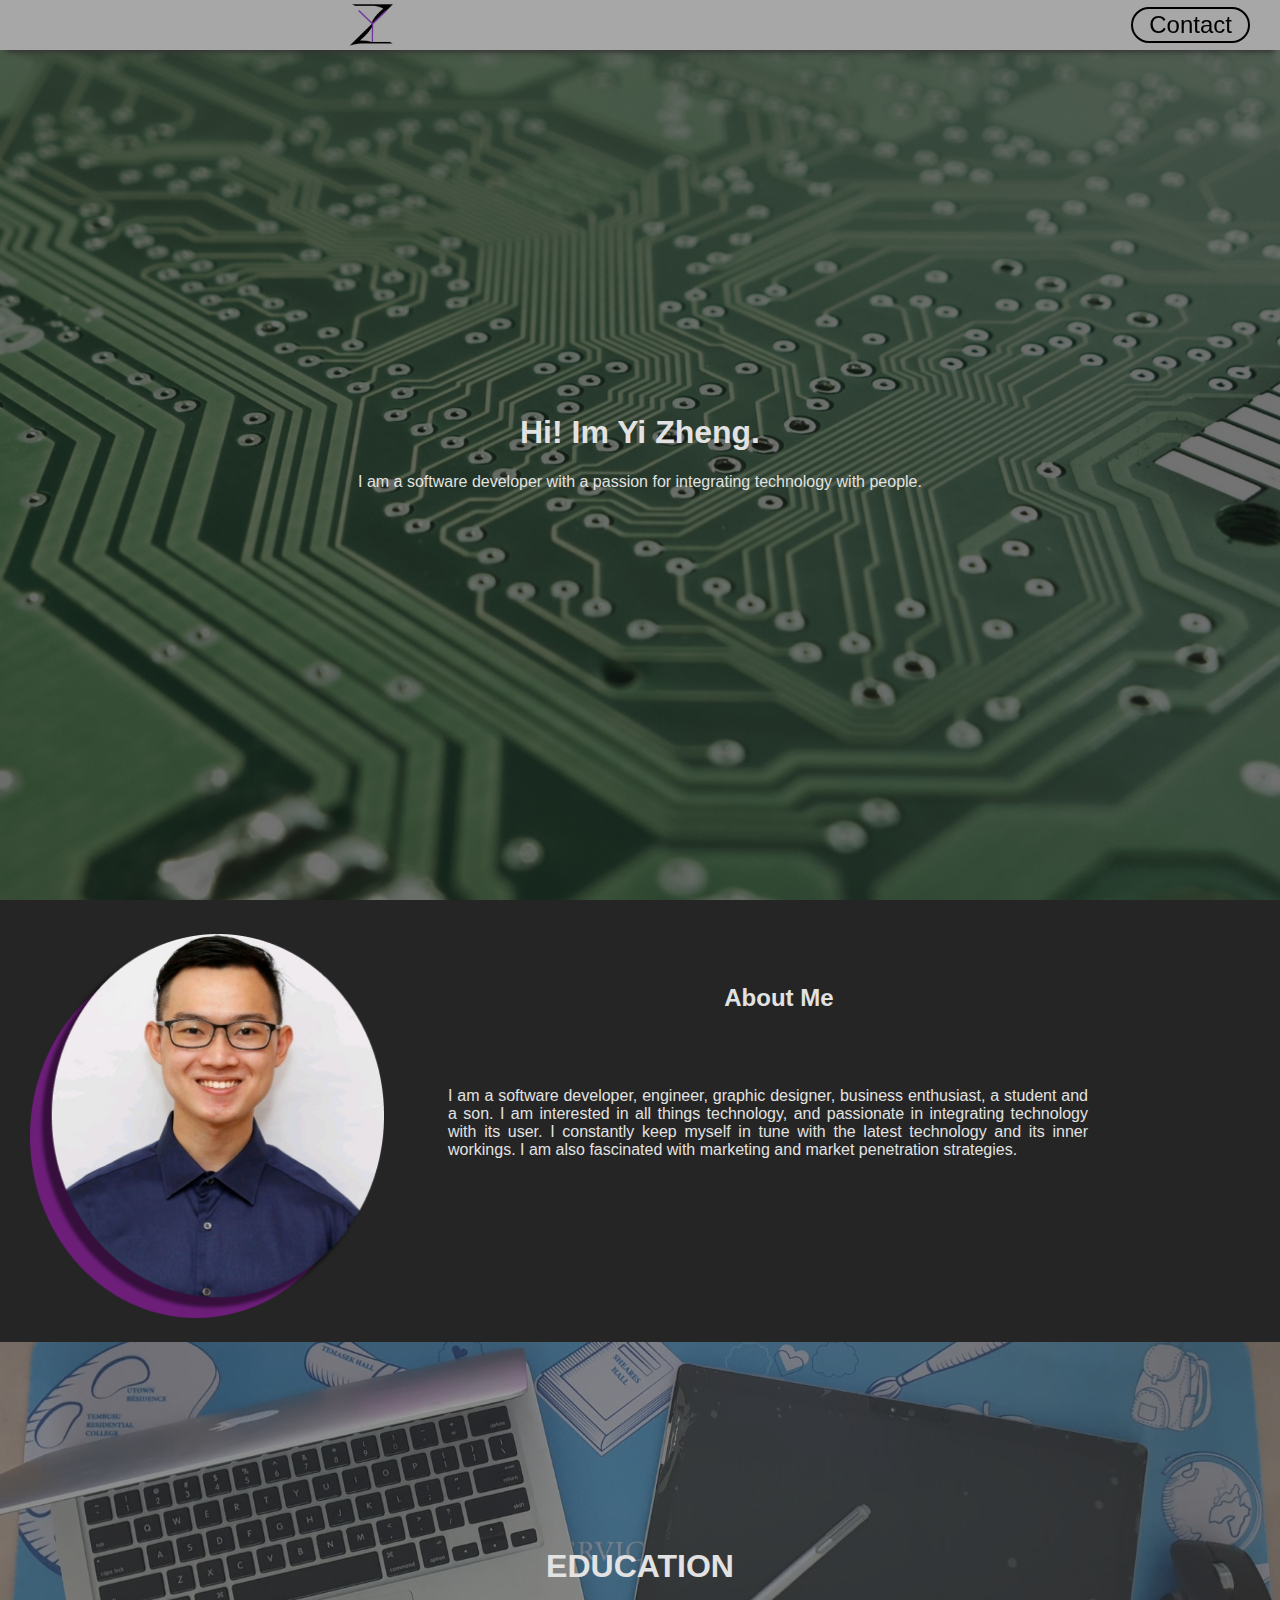
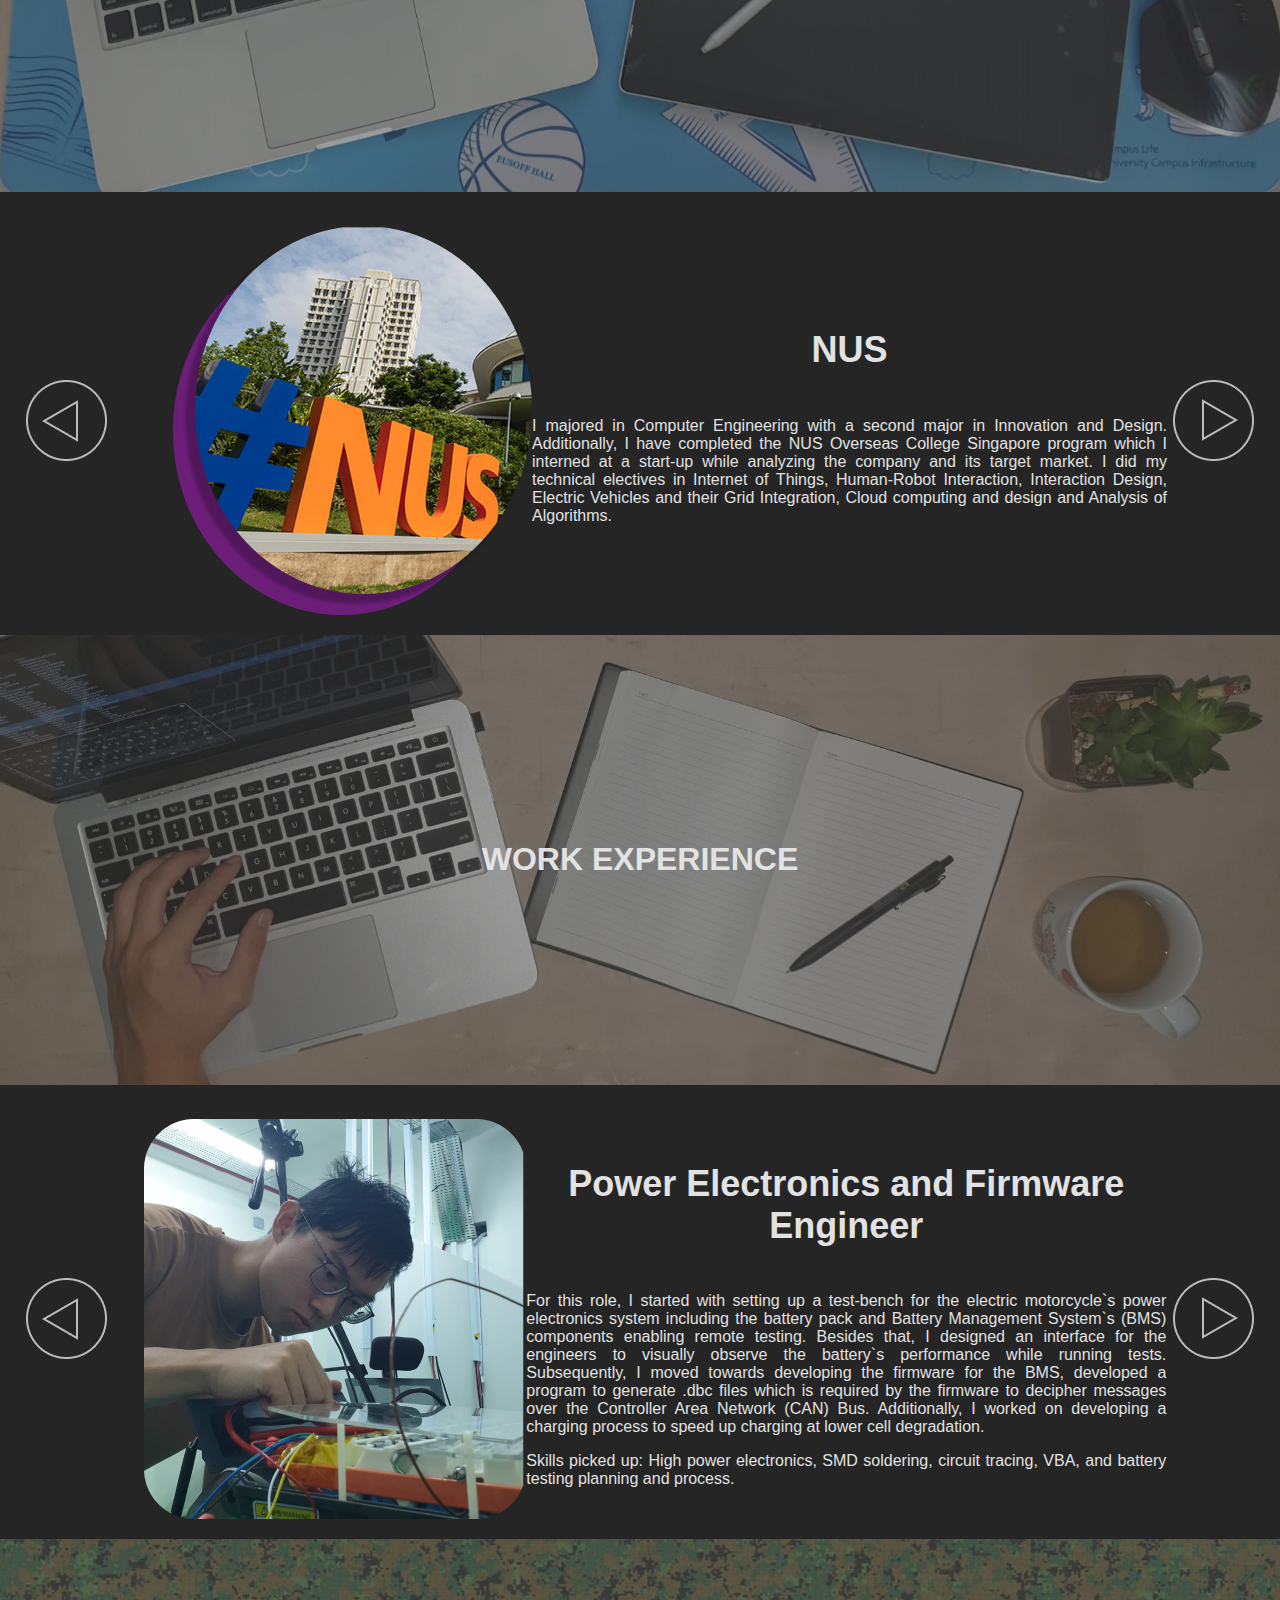
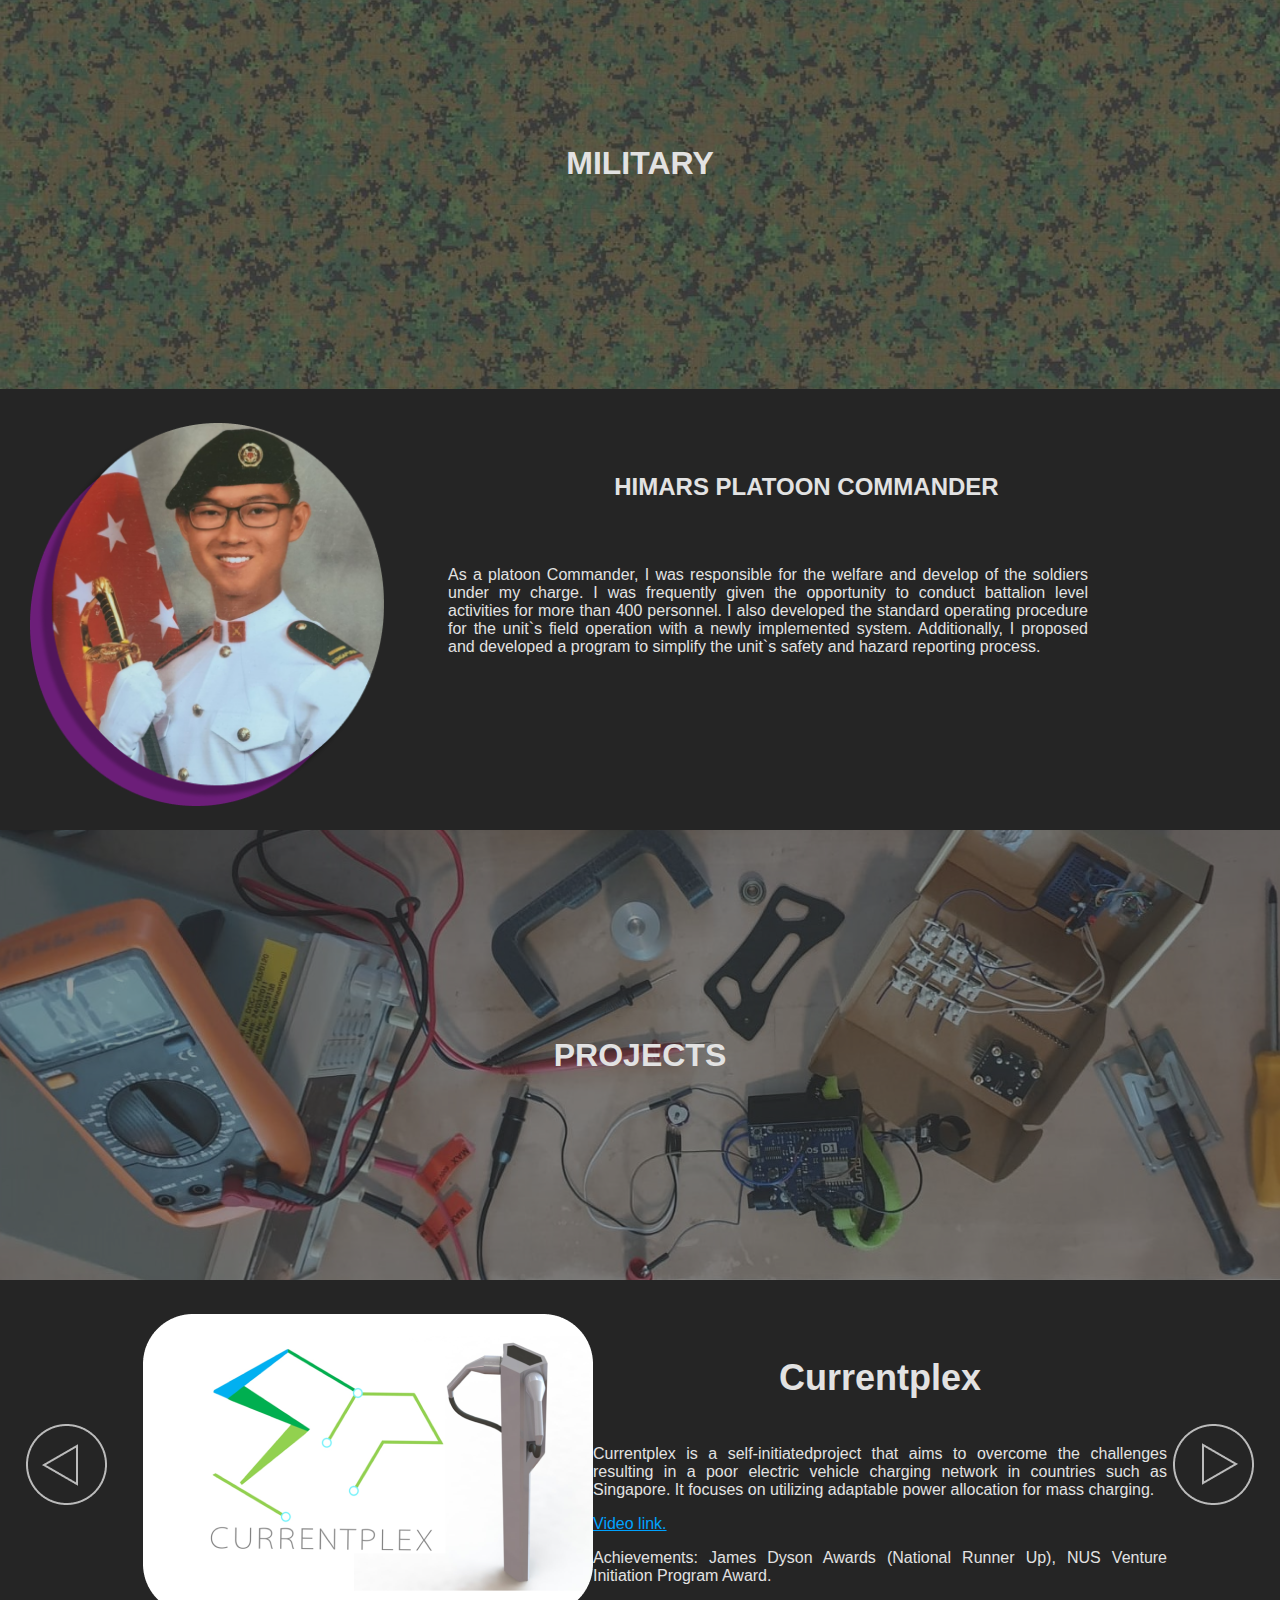
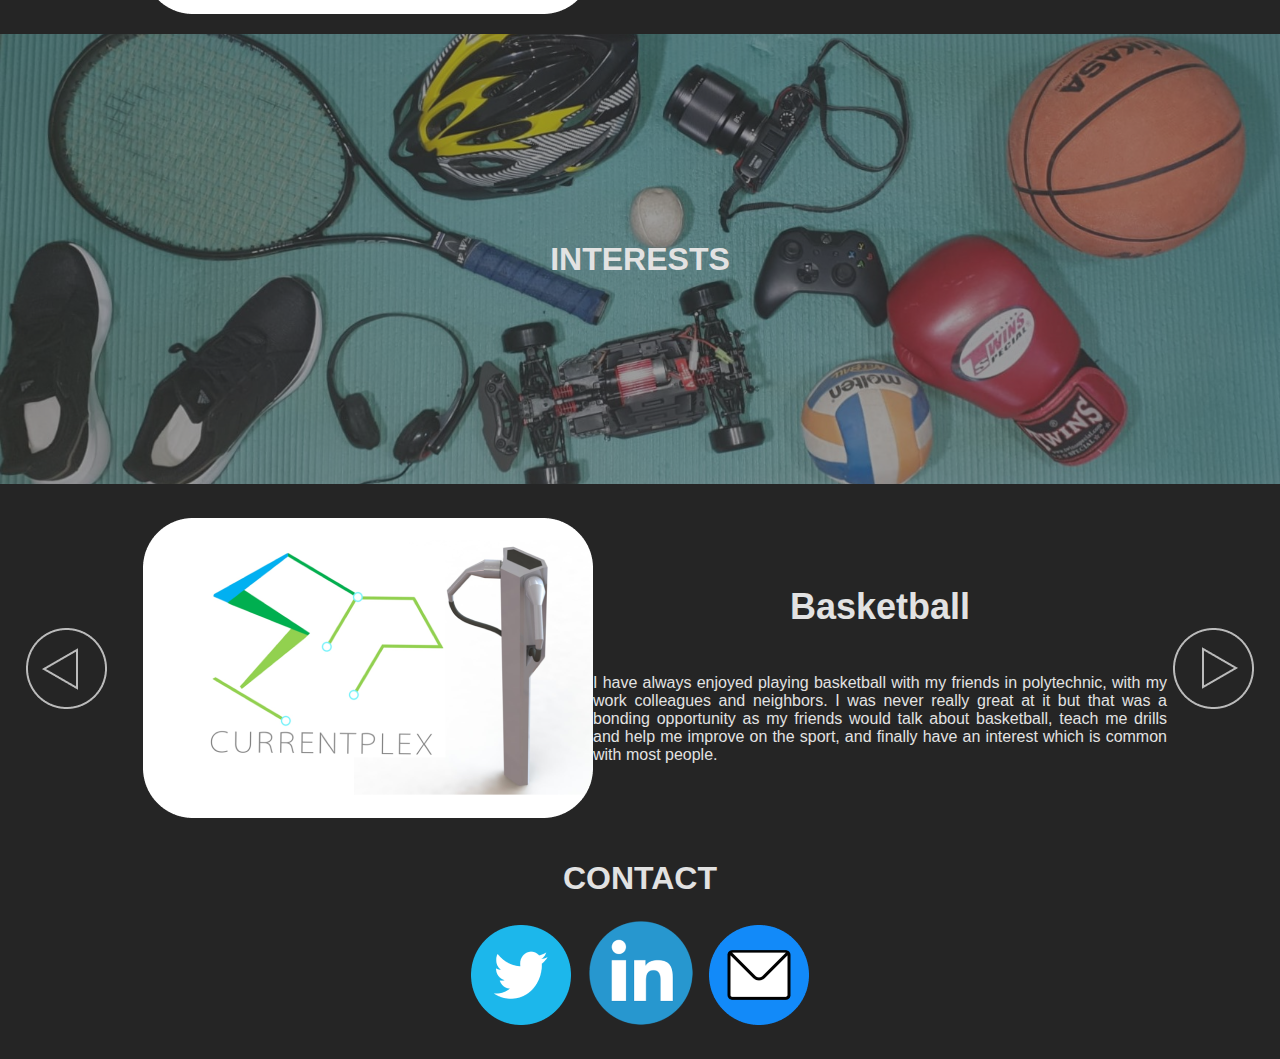
==== commit e69da016: "button changes, first step of code layout changes, mobile version format added." ====
--- a/index.html
+++ b/index.html
@@ -6,6 +6,8 @@
     <meta name="viewport" content="width=device-width, initial-scale=1.0">
     <title>Document</title>
     <link rel="stylesheet" href="style.css">
+    <!-- Link to Footer CSS -->
+    <!-- <link rel="stylesheet" href="footer.css"> -->
 </head>
 <body>
     
--- a/style.css
+++ b/style.css
@@ -24,22 +24,30 @@
     height: 50px;
     z-index: 3;
     width: 100%;
-    background: linear-gradient(180deg, rgba(0, 0, 0, 0.89) 0%, #6C1E79 100%);
-    -webkit-box-shadow: 0 8px 6px -6px #333;
-    -moz-box-shadow: 0 8px 6px -6px #333;
+    background: #A7A7A7;
+    /* background: linear-gradient(180deg, rgba(0, 0, 0, 0.89) 0%, #6C1E79 100%); */
+    /* -webkit-box-shadow: 0 8px 6px -6px #333;
+    -moz-box-shadow: 0 8px 6px -6px #333; */
     box-shadow: 0 8px 6px -6px #333;
     align-items: center;
+    justify-content: center;
     display: flex;
 }
 
 /* ==========================Header logo image==*/
 .logo {
-    margin-left: 30px; 
-    margin-right: auto;
+    /* margin-left: 30px; 
+    margin-right: auto; */
+    position: middle;
+    margin: auto;
+    display: flex;
+    justify-content: space-between;
+    align-items: center;
+
 } 
 
 img.logo-image {
-    vertical-align: middle;
+    object-fit: contain;
     width: 44px;
     height: 42px;
 }
@@ -57,13 +65,51 @@
 
 .contact-button {
     text-align: center;
-    padding: 4px 16px;
-    background: black;
+    padding: 2px 16px;
+    background: transparent;
+    border: 2px solid black;
     border-radius: 24px;
     font-weight: 300;
     font-size: 24px;
-    color: #E2E2E2;
+    color: #000000;
     text-decoration: none;
+    cursor:pointer;
+    transition: background-color 0.3s ease, color 0.3s ease
+}
+
+.contact-button:hover {
+    background-color: #fff;
+    color: #333;
+}
+
+.contact-button:focus {
+    outline: none;
+}
+
+.back-button-image {
+    margin-left: 20px; 
+    margin-right: auto;
+    z-index: 2;
+    cursor:pointer;
+    transition: background-color 0.3s ease, color 0.3s ease
+}
+
+.next-button-image {
+    margin-left: auto; 
+    margin-right: 20px;
+    z-index: 2;
+    cursor:pointer;
+    transition: background-color 0.3s ease, color 0.3s ease
+}
+
+.back-button-image:hover {
+    background-color: #fff;
+    color: #333;
+}
+
+.next-button-image:hover {
+    background-color: #fff;
+    color: #333;
 }
 
 /* header */
@@ -257,17 +303,7 @@
     font-size: medium;
 }
 
-.back-button-image {
-    margin-left: 30px; 
-    margin-right: auto;
-    z-index: 2;
-}
-
-.next-button-image {
-    margin-left: auto; 
-    margin-right: 30px;
-    z-index: 2;
-}
+
 /* end of education nus */
 
 .boxed-image {
@@ -345,4 +381,8 @@
 
 a {
     color: rgb(0, 162, 255);
+}
+
+/* Mobile view adjustments */
+@media (max-width: 768px) {
 }--- a/footer.css
+++ b/footer.css
@@ -0,0 +1,16 @@
+/* footer.css */
+
+/* Footer Styles */
+footer {
+    background-color: #333;
+    color: white;
+    text-align: center;
+    padding: 20px;
+    position: relative;
+    width: 100%;
+    margin-top: 20px;
+}
+
+footer p {
+    font-size: 14px;
+}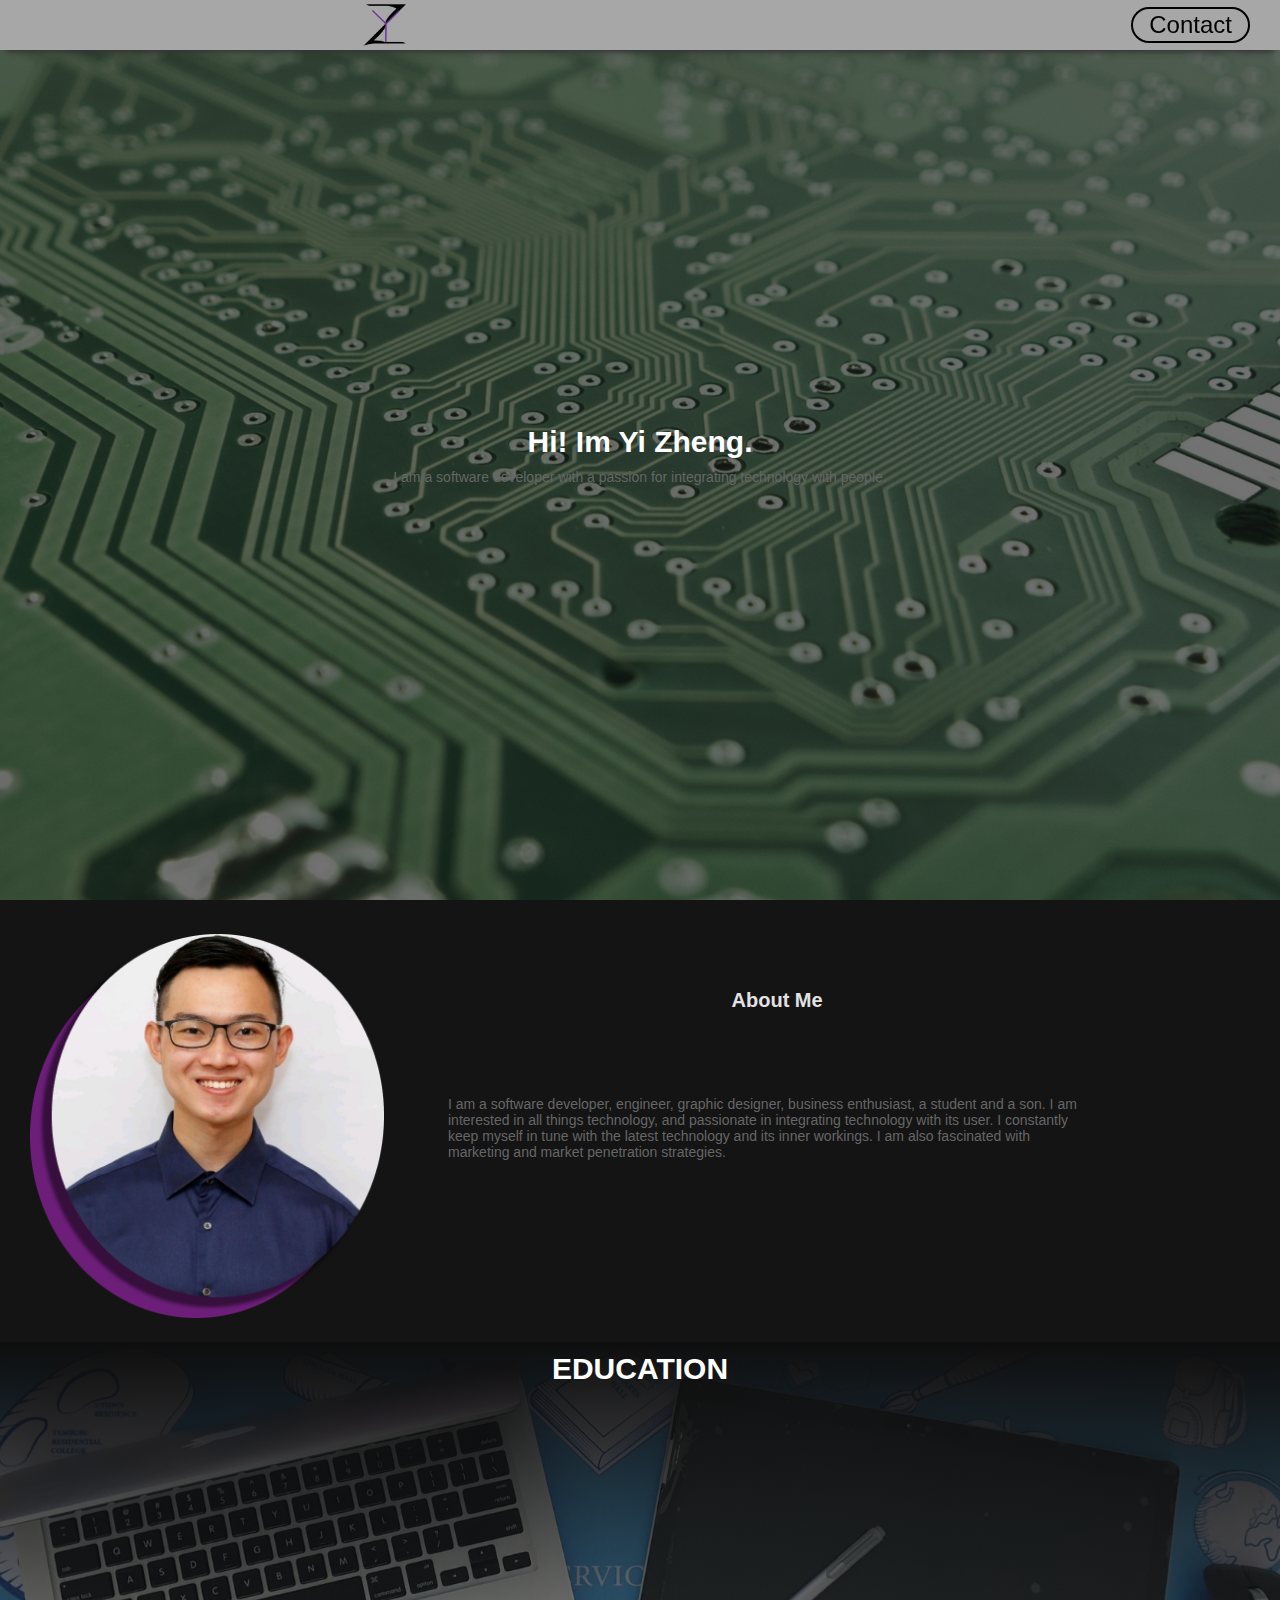
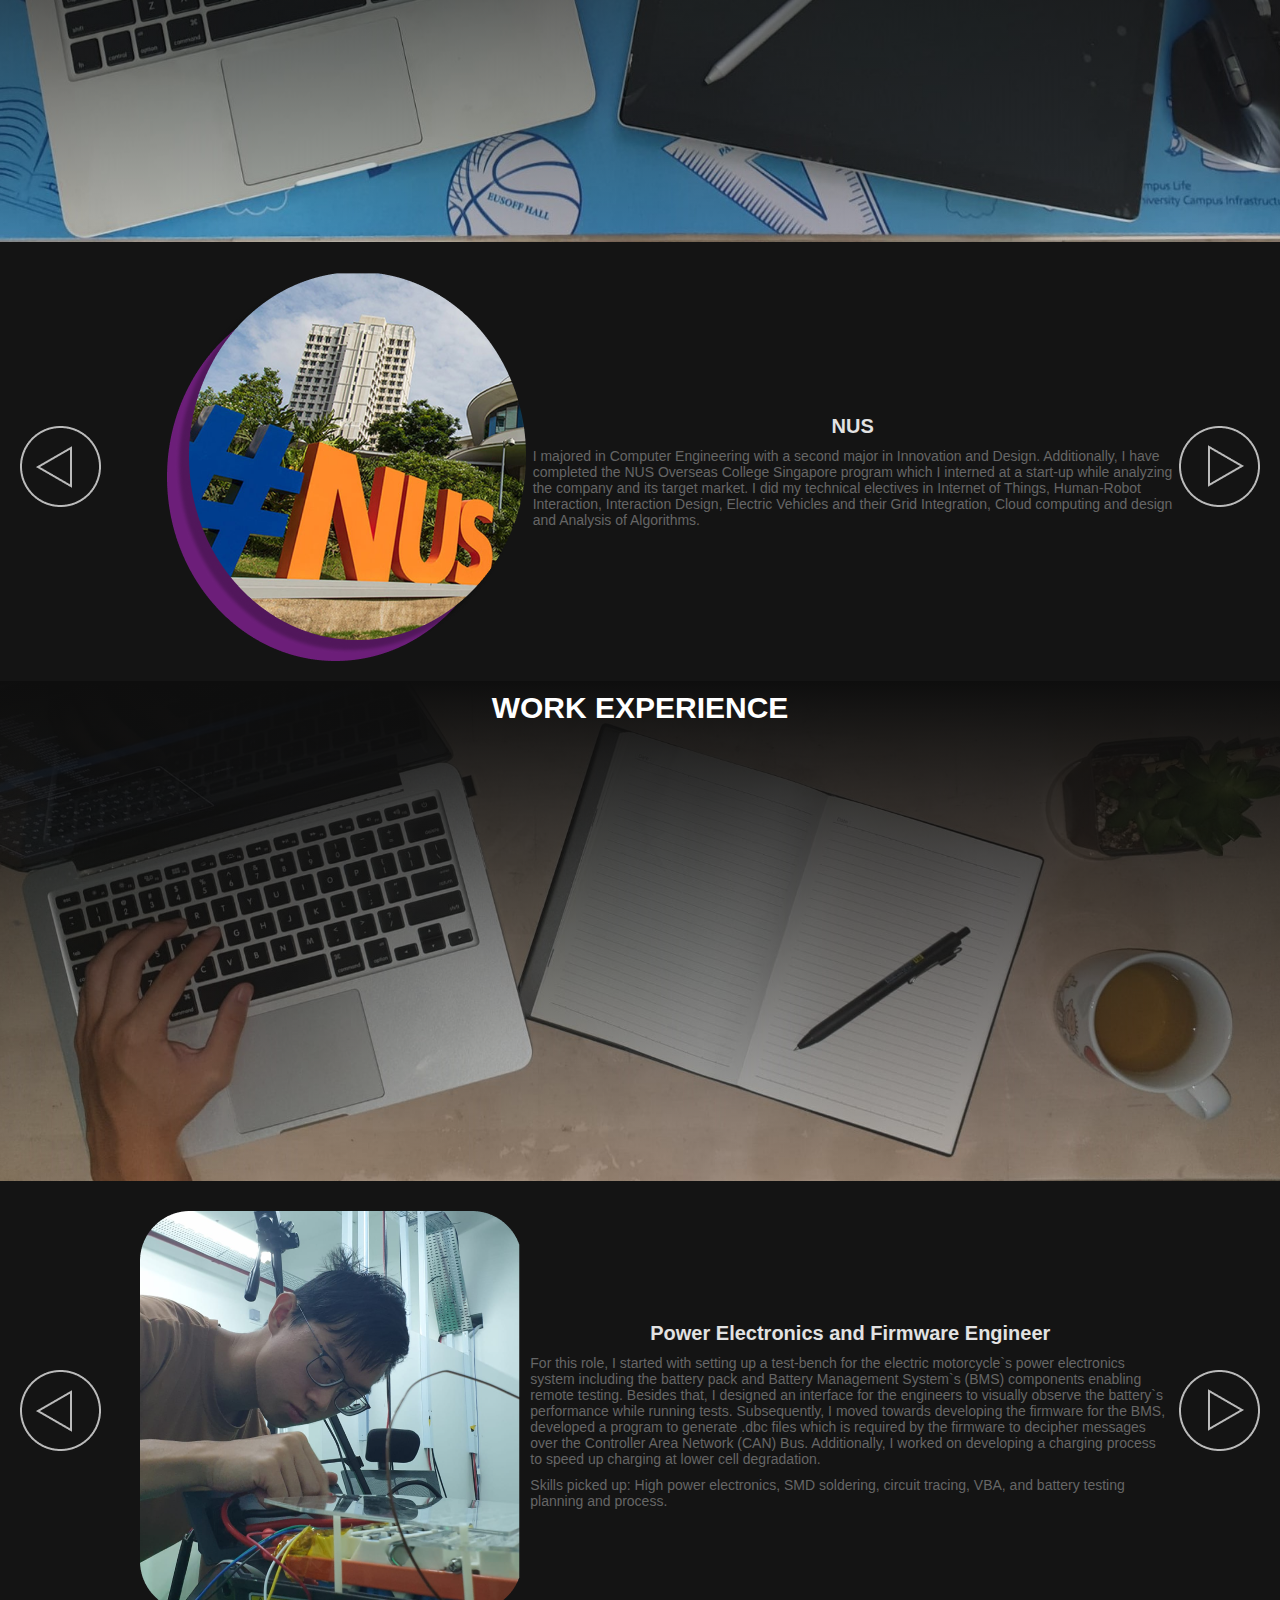
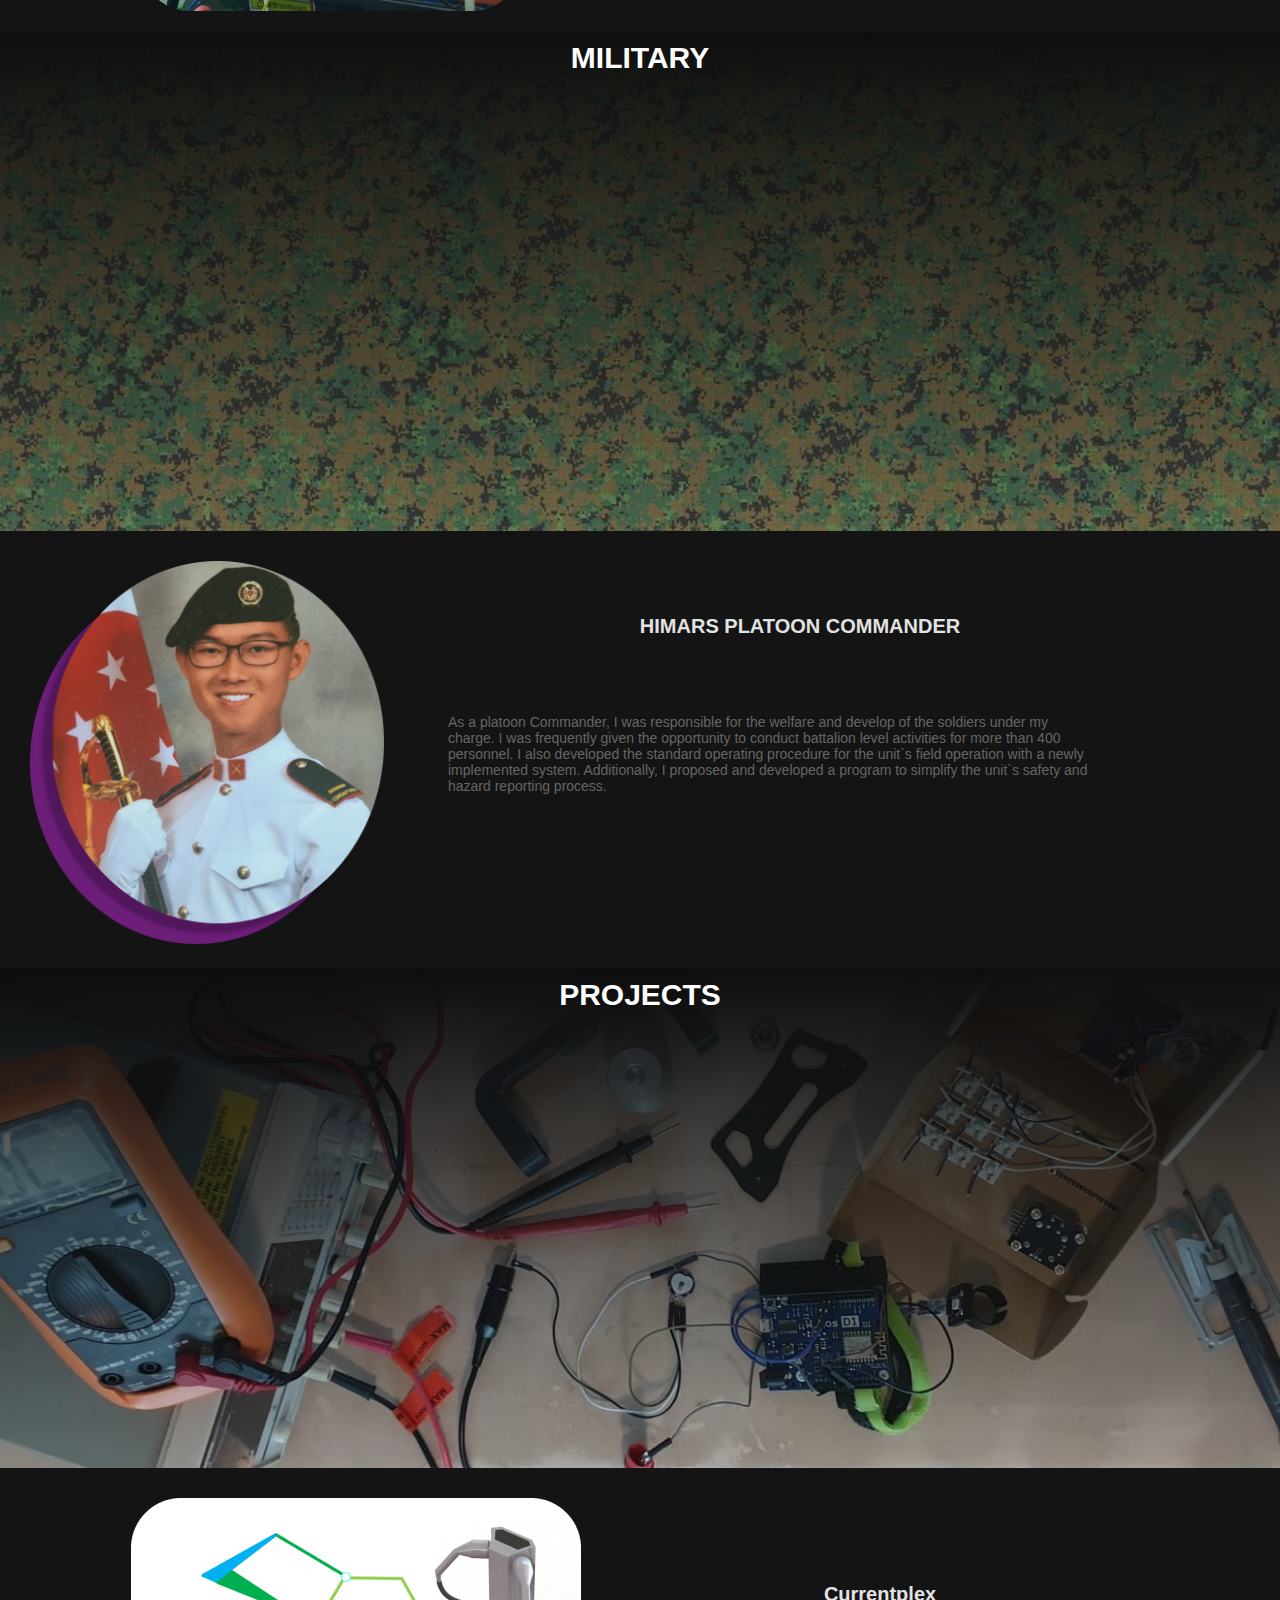
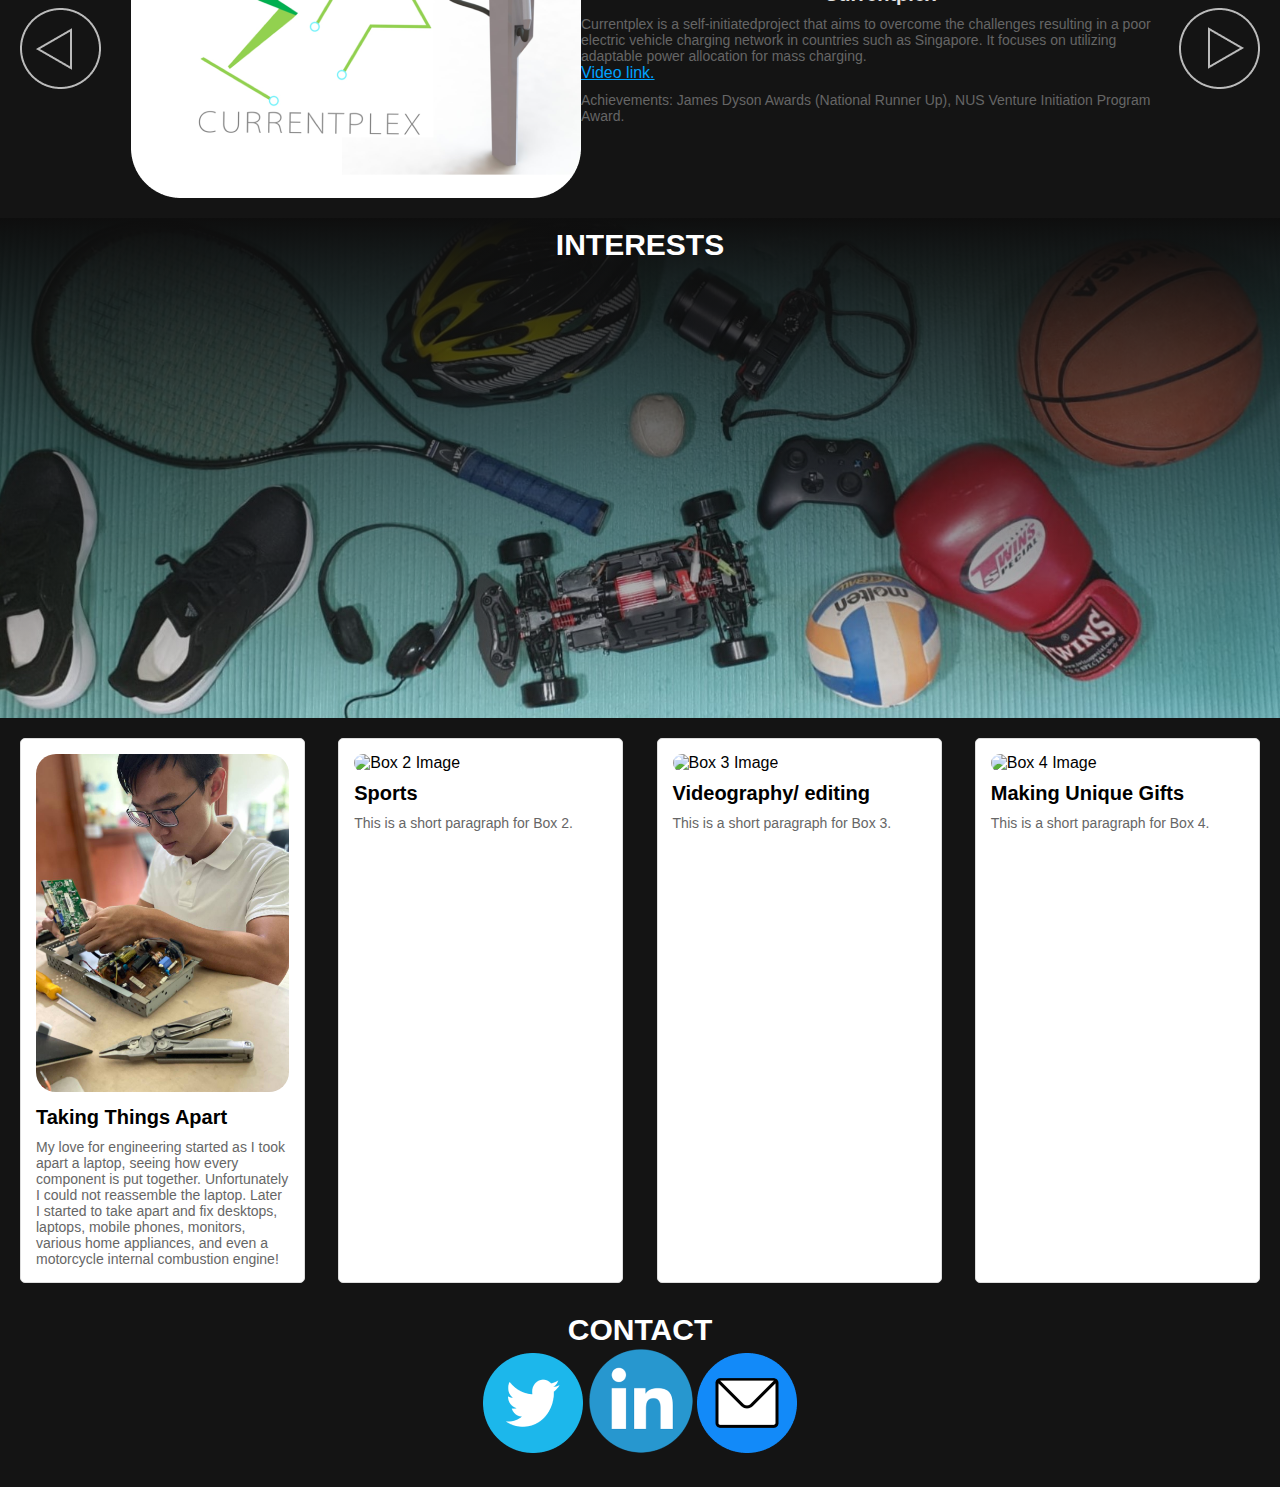
==== commit 9bb54331: "updated content partially" ====
--- a/index.html
+++ b/index.html
@@ -8,6 +8,7 @@
     <link rel="stylesheet" href="style.css">
     <!-- Link to Footer CSS -->
     <!-- <link rel="stylesheet" href="footer.css"> -->
+    <link rel="stylesheet" href="segments/interests.css">
 </head>
 <body>
     
@@ -55,7 +56,7 @@
 
         </div>
 
-        <div class="sub-header">
+        <!-- <div class="sub-header">
 
             <div class="sub-img-container">
                 <img class="sub-header-image" src="images/education1.jpeg" alt="">
@@ -64,10 +65,17 @@
             <div class="sub-header-layer">
                 <div class="sub-header-content">
                     <h1>EDUCATION</h1>
-                    <!-- <p>I am a software developer with a passion for integrating technology with people.</p> -->
-                </div>
-            </div>
-
+                </div>
+            </div>
+
+        </div> -->
+        <div class="image-container">
+            <img src="images/education1.jpeg" alt="Background Image" class="background-image">
+            <div class="overlay">
+                <div class="overlay-title">
+                    <h1>EDUCATION</h1>
+                </div>
+            </div>
         </div>
 
         <!-- <div class="test" id="educationDIV1"></div> -->
@@ -117,7 +125,7 @@
             </div> 
         </section>
 
-        <div class="sub-header">
+        <!-- <div class="sub-header">
 
             <div class="sub-img-container">
                 <img class="sub-header-image" src="images/work.jpeg" alt="">
@@ -126,10 +134,17 @@
             <div class="sub-header-layer">
                 <div class="sub-header-content">
                     <h1>WORK EXPERIENCE</h1>
-                    <!-- <p>I am a software developer with a passion for integrating technology with people.</p> -->
-                </div>
-            </div>
-
+                </div>
+            </div>
+
+        </div> -->
+        <div class="image-container">
+            <img src="images/work.jpeg" alt="Background Image" class="background-image">
+            <div class="overlay">
+                <div class="overlay-title">
+                    <h1>WORK EXPERIENCE</h1>
+                </div>
+            </div>
         </div>
 
         <!-- <div class="test" id="educationDIV1"></div> -->
@@ -208,7 +223,7 @@
             </div> 
         </section>
 
-        <div class="sub-header">
+        <!-- <div class="sub-header">
 
             <div class="sub-img-container">
                 <img class="sub-header-image" src="images/military.png" alt="">
@@ -217,11 +232,19 @@
             <div class="sub-header-layer">
                 <div class="sub-header-content">
                     <h1>MILITARY</h1>
-                    <!-- <p>I am a software developer with a passion for integrating technology with people.</p> -->
-                </div>
-            </div>
-
-        </div>
+                </div>
+            </div>
+
+        </div> -->
+        <div class="image-container">
+            <img src="images/military.png" alt="Background Image" class="background-image">
+            <div class="overlay">
+                <div class="overlay-title">
+                    <h1>MILITARY</h1>
+                </div>
+            </div>
+        </div>
+
 
         <div class="about-me">
 
@@ -240,7 +263,7 @@
             </div>
         </div>
 
-        <div class="sub-header">
+        <!-- <div class="sub-header">
 
             <div class="sub-img-container">
                 <img class="sub-header-image" src="images/project.jpeg" alt="">
@@ -252,6 +275,14 @@
                 </div>
             </div>
 
+        </div> -->
+        <div class="image-container">
+            <img src="images/project.jpeg" alt="Background Image" class="background-image">
+            <div class="overlay">
+                <div class="overlay-title">
+                    <h1>PROJECTS</h1>
+                </div>
+            </div>
         </div>
 
         <section id="projectDIV1">
@@ -331,7 +362,7 @@
             </div> 
         </section>
 
-        <div class="sub-header">
+        <!-- <div class="sub-header">
 
             <div class="sub-img-container">
                 <img class="sub-header-image" src="images/interestmain.jpeg" alt="">
@@ -459,8 +490,53 @@
                 <button class="nus-container" onclick="myInterestRight()"><img class="next-button-image" src="images/nextButton.png" alt=""></button>
     
             </div> 
-        </section>
+        </section> -->
+
+        <!-- <script src="script.js"></script>
+        <script>
+            // Load the footer from the footer.html file into the #footer-container div
+            fetch('footer.html')
+                .then(response => response.text())
+                .then(data => {
+                    document.getElementById('footer-container').innerHTML = data;
+                })
+                .catch(error => console.error('Error loading footer:', error));
+        </script> -->
         <!-- end of interest -->
+
+        <!-- start of alternative interest -->
+        <div class="image-container">
+            <img src="images/interestmain.jpeg" alt="Background Image" class="background-image">
+            <div class="overlay">
+                <div class="overlay-title">
+                    <h1>INTERESTS</h1>
+                </div>
+            </div>
+        </div>
+        
+        <section class="grid-box-section">
+            <div class="grid-box">
+                <img src="images/interest1.jpg" alt="Box 1 Image" class="grid-box-image">
+                <h2>Taking Things Apart</h2>
+                <p>My love for engineering started as I took apart a laptop, seeing how every component is put together. Unfortunately I could not reassemble the laptop. Later I started to take apart and fix desktops, laptops, mobile phones, monitors, various home appliances, and even a motorcycle internal combustion engine!</p>
+            </div>
+            <div class="grid-box">
+                <img src="https://via.placeholder.com/200" alt="Box 2 Image" class="grid-box-image">
+                <h2>Sports</h2>
+                <p>This is a short paragraph for Box 2.</p>
+            </div>
+            <div class="grid-box">
+                <img src="https://via.placeholder.com/200" alt="Box 3 Image" class="grid-box-image">
+                <h2>Videography/ editing</h2>
+                <p>This is a short paragraph for Box 3.</p>
+            </div>
+            <div class="grid-box">
+                <img src="https://via.placeholder.com/200" alt="Box 4 Image" class="grid-box-image">
+                <h2>Making Unique Gifts</h2>
+                <p>This is a short paragraph for Box 4.</p>
+            </div>
+        </section>
+        <!-- end of alternative interest -->
         <div class="test-text-header" id="footer">
             <div class="test-text"><h1>CONTACT</h1></div>
             <!-- <div class="test-text"><p>Contact</p></div> -->
--- a/style.css
+++ b/style.css
@@ -6,7 +6,7 @@
     margin: 0;
     padding: 0;
     font-family: "Raleway", sans-serif;
-    background: #252525;
+    background: #141414;
     text-align: center;
 }
 
@@ -102,7 +102,7 @@
     transition: background-color 0.3s ease, color 0.3s ease
 }
 
-.back-button-image:hover {
+/* .back-button-image:hover {
     background-color: #fff;
     color: #333;
 }
@@ -110,7 +110,7 @@
 .next-button-image:hover {
     background-color: #fff;
     color: #333;
-}
+} */
 
 /* header */
 
@@ -237,7 +237,7 @@
 
 .sub-header-content {
     position: absolute;
-    z-index: 2;
+    z-index: 1;
     text-align: center;
     color: #E2E2E2;
     top: 50%;
@@ -383,6 +383,13 @@
     color: rgb(0, 162, 255);
 }
 
+/* text */
+h1 {
+    margin-top: 10px;
+    font-size: 30px;
+    color: #ffffff;
+}
+
 /* Mobile view adjustments */
 @media (max-width: 768px) {
 }--- a/segments/interests.css
+++ b/segments/interests.css
@@ -0,0 +1,96 @@
+/* General Reset */
+* {
+    margin: 0;
+    padding: 0;
+    box-sizing: border-box;
+}
+
+body {
+    font-family: Arial, sans-serif;
+}
+
+/* Image container */
+.image-container {
+    position: relative;
+    width: 100%;
+    height: 500px;
+    overflow: hidden;
+}
+
+.background-image {
+    width: 100%;
+    height: 100%;
+    object-fit: cover;
+}
+
+.overlay {
+    position: absolute;
+    top: 0;
+    left: 0;
+    width: 100%;
+    height: 100%;
+    background: linear-gradient(to bottom, rgb(14, 14, 14) 0%, rgba(14, 14, 14, 0.1) 100%);
+    z-index: 1;
+    flex-direction: column;
+    justify-content: center;
+    align-items: center;
+    text-align: center;
+}
+
+.overlay-title {
+    color: white;
+    font-size: 48px;
+    font-weight: bold;
+    text-transform: uppercase;
+    margin-bottom: 10px; /* Space between title and header */
+}
+
+/* Box Section */
+.grid-box-section {
+    display: flex;
+    justify-content: space-between;
+    padding: 20px;
+    gap: 20px;
+}
+
+.grid-box {
+    border-radius: 5px;
+    background-color: white;
+    border: 1px solid #ddd;
+    padding: 15px;
+    width: 23%; /* Adjust width to fit four boxes */
+    
+}
+
+.grid-box img {
+    width: 100%;
+    height: auto;
+    object-fit: cover;
+    border-radius: 20px;
+}
+
+h2 {
+    margin-top: 10px;
+    font-size: 20px;
+}
+
+p {
+    margin-top: 10px;
+    font-size: 14px;
+    color: #666;
+    text-align: left;
+    text-align: left;
+}
+
+/* Mobile View: Stack boxes vertically */
+@media (max-width: 768px) {
+    .grid-box-section {
+        flex-direction: column;
+        align-items: center;
+    }
+
+    .grid-box {
+        width: 80%; /* Adjust width for mobile */
+        margin-bottom: 20px;
+    }
+}
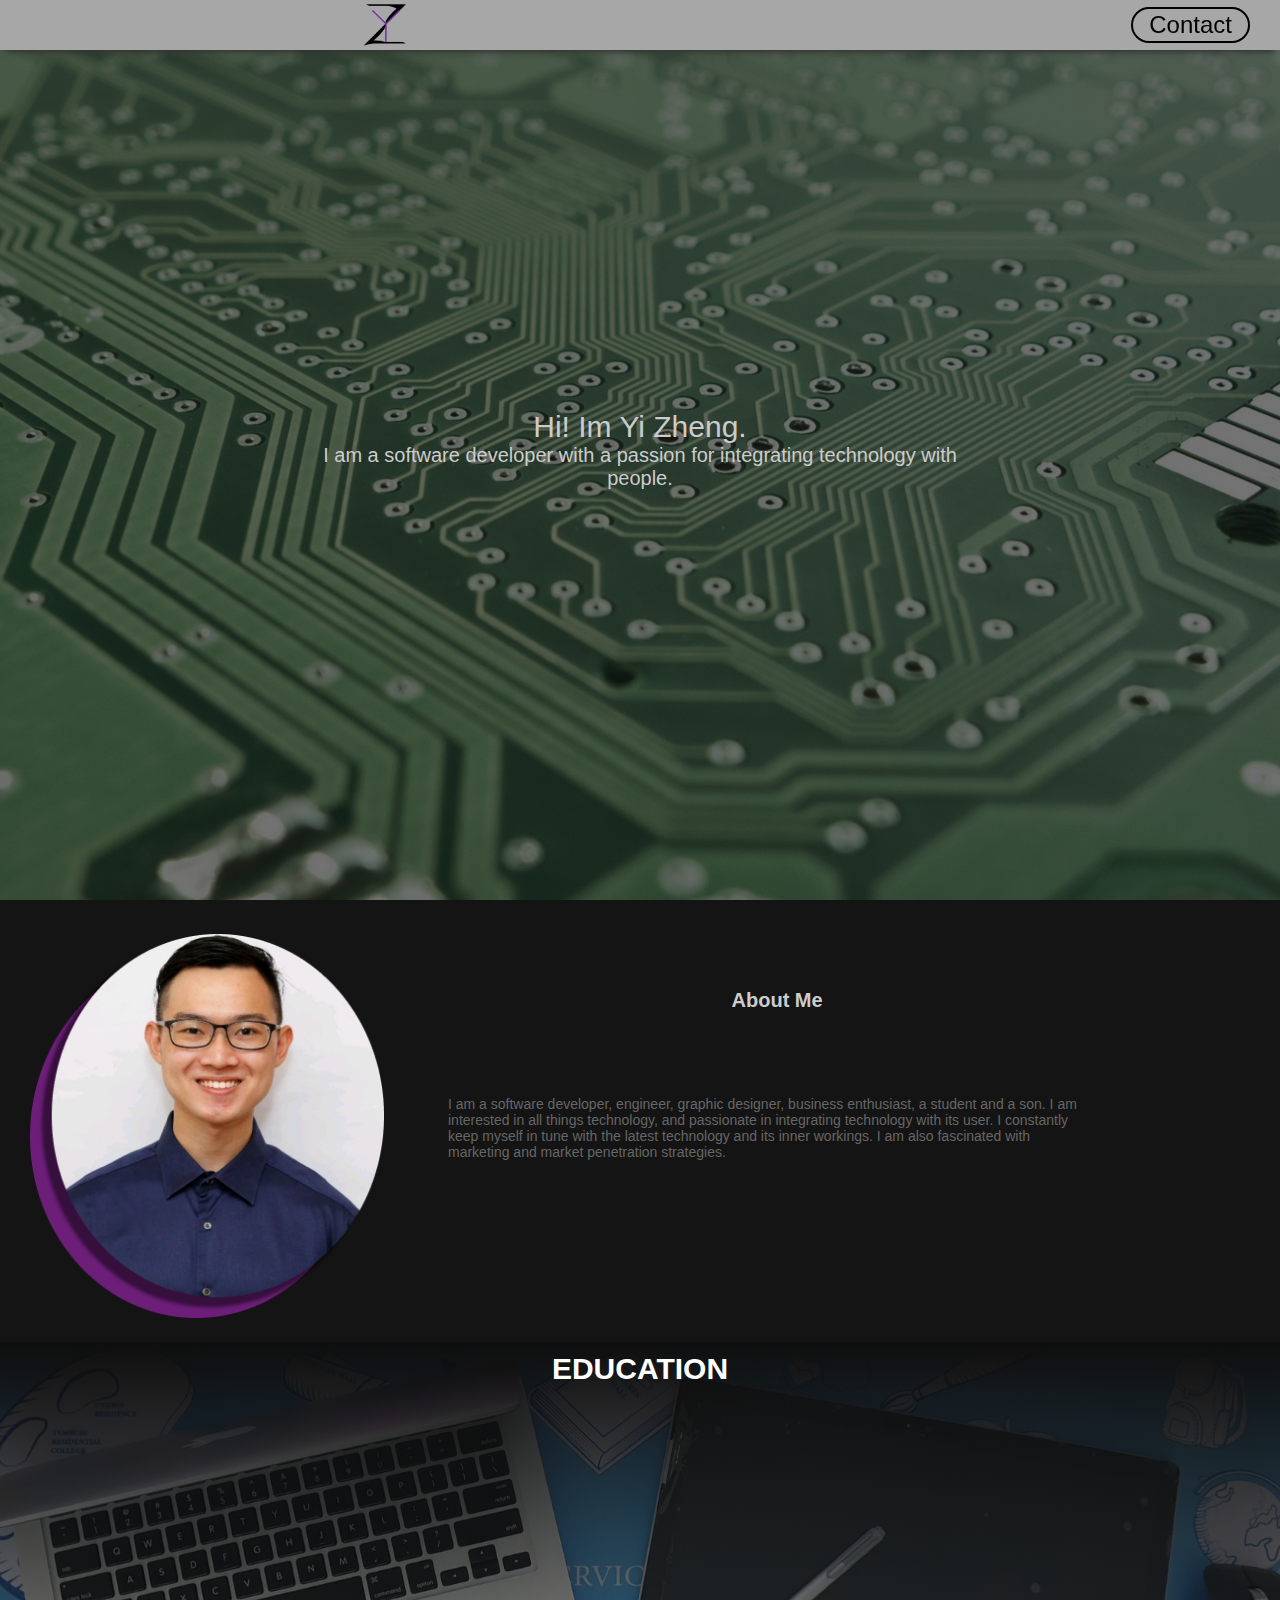
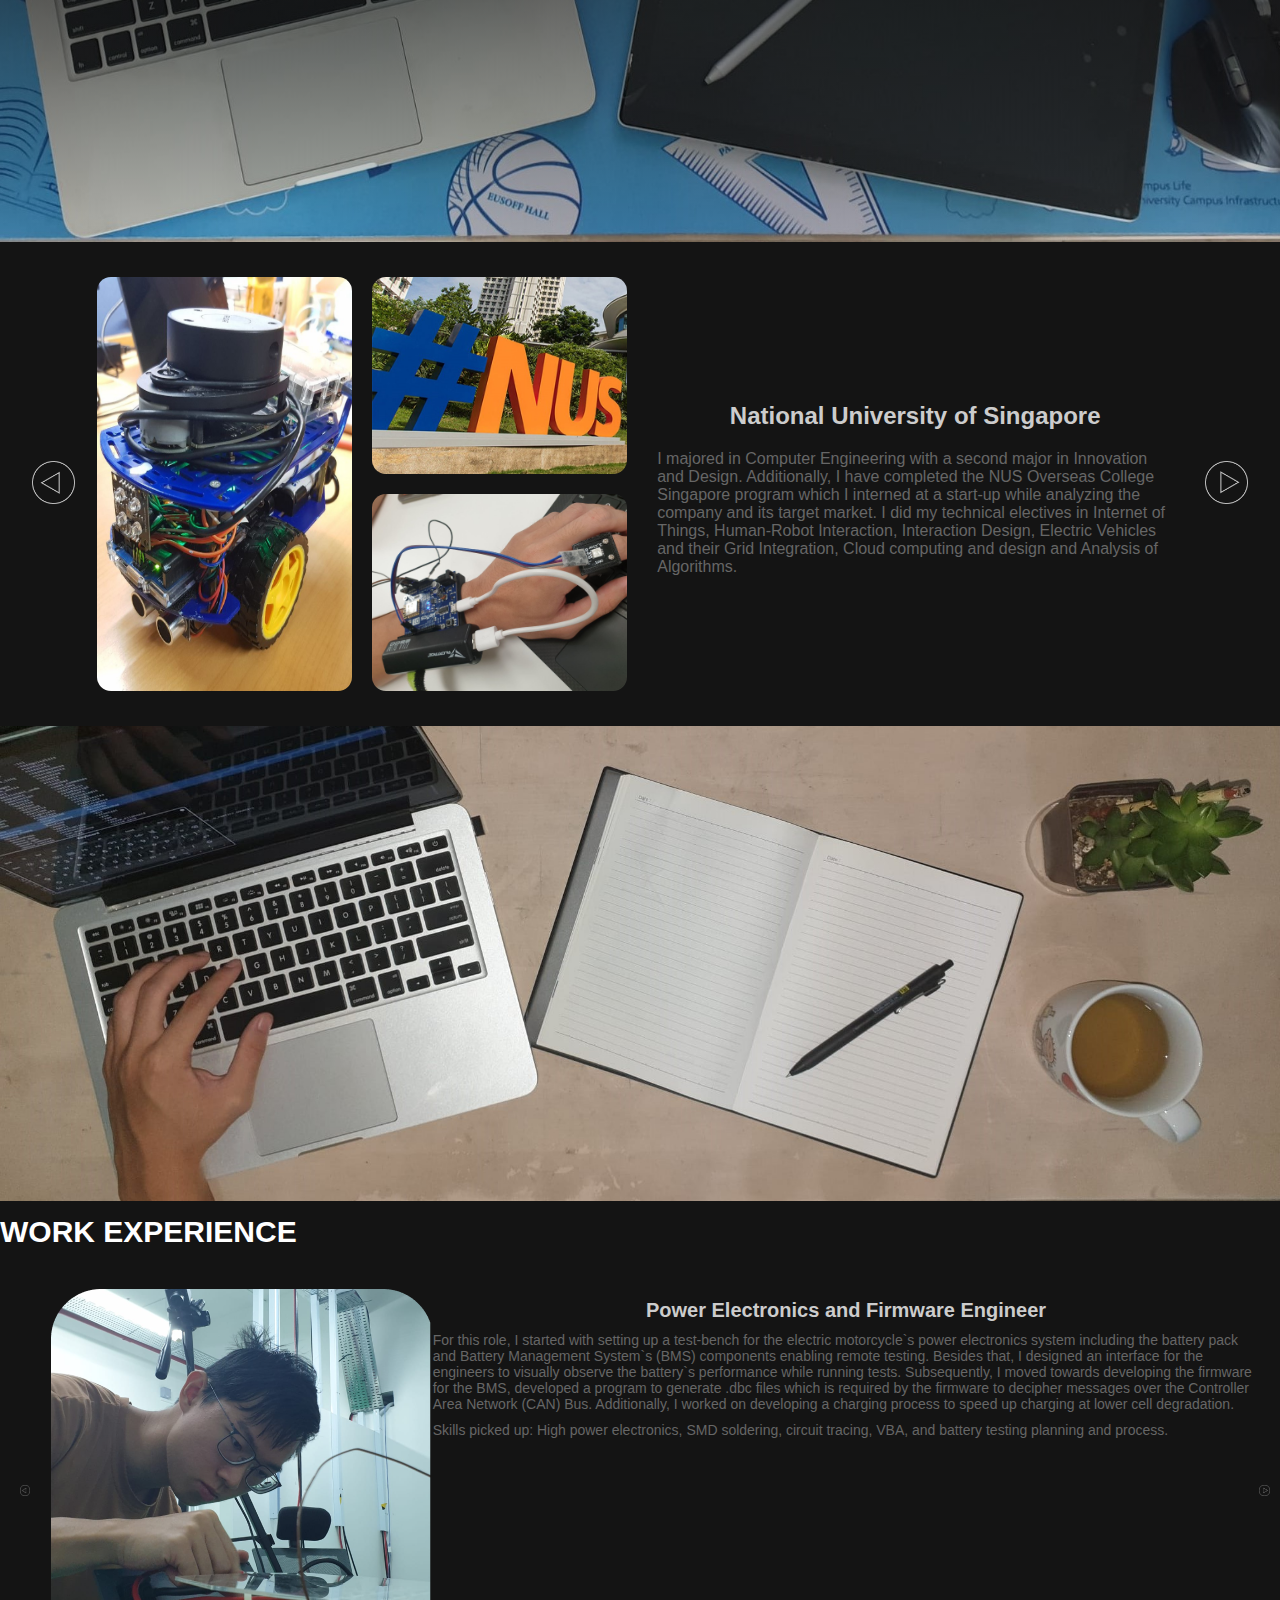
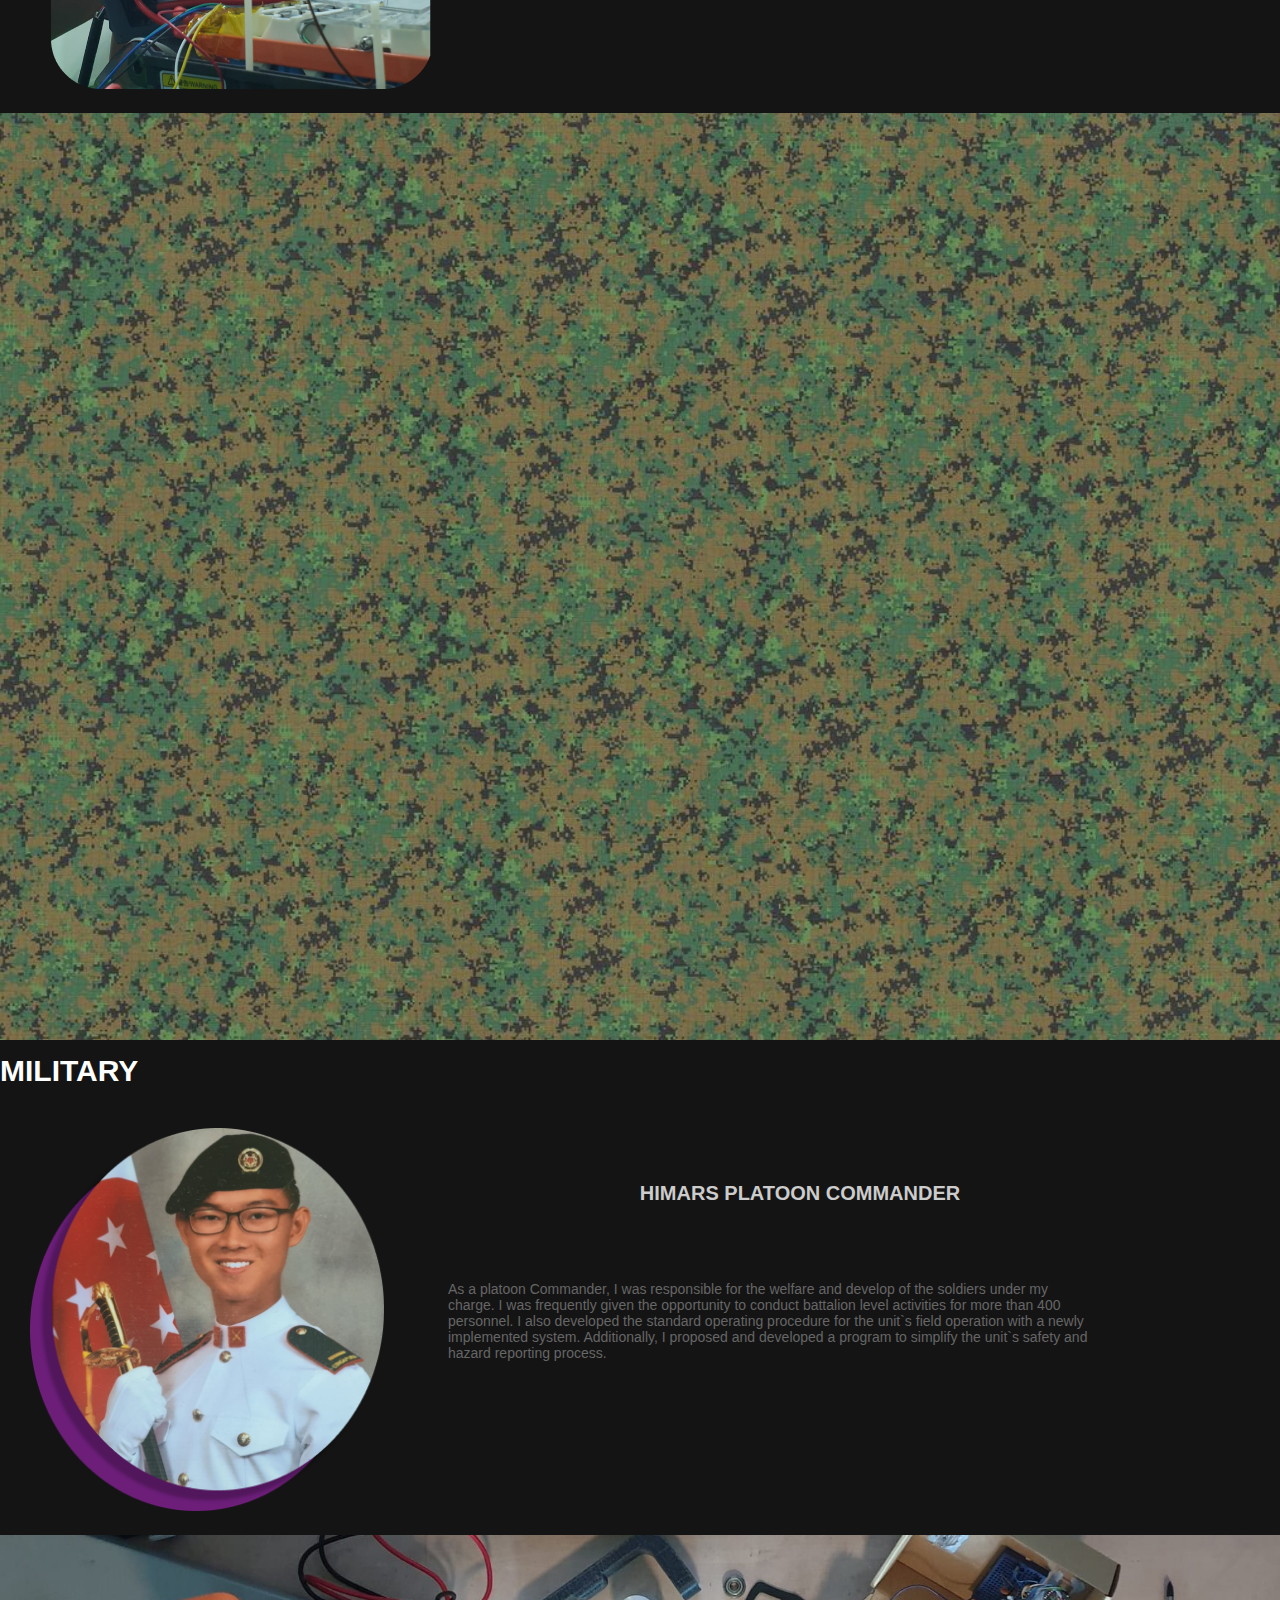
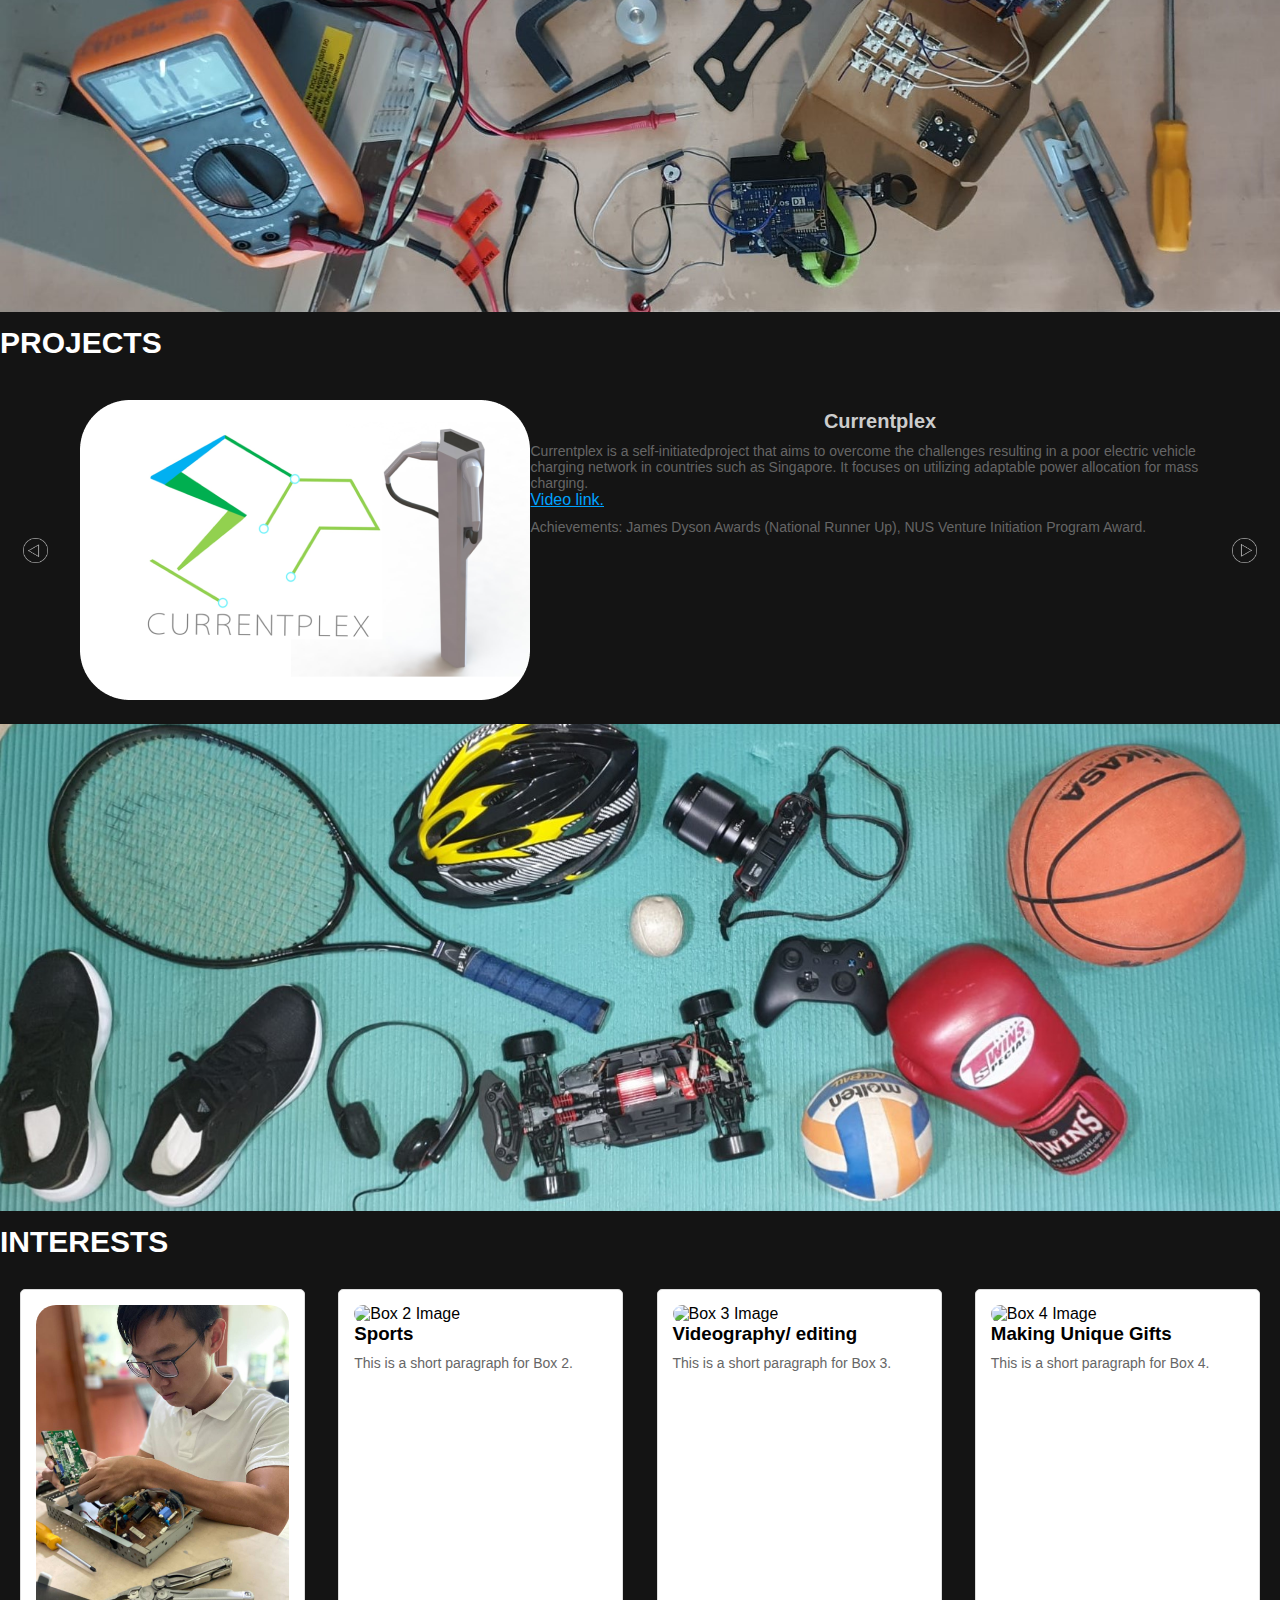
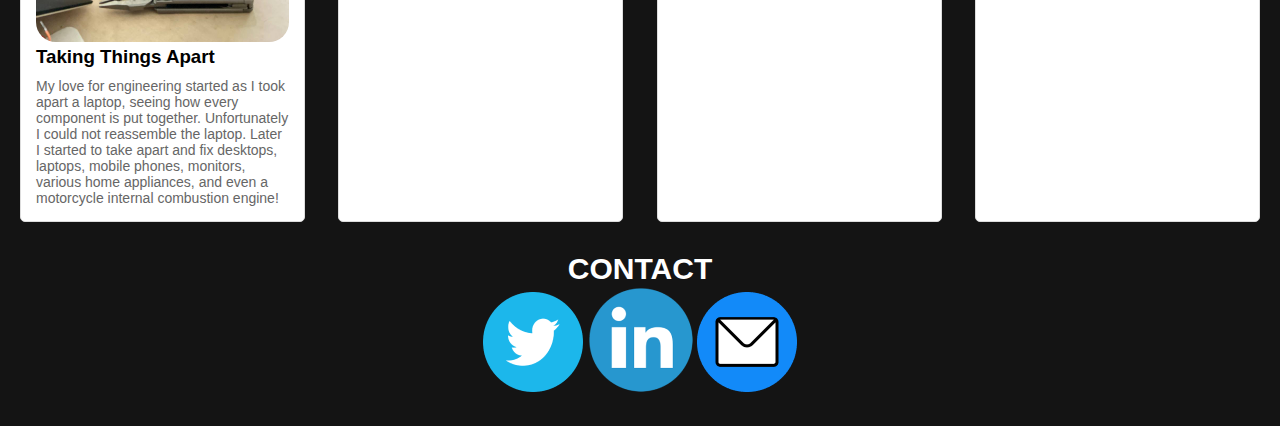
==== commit d2aa6dda: "major layout completed for the title, heater, and segment content section. pending toggle feature, c" ====
--- a/index.html
+++ b/index.html
@@ -9,6 +9,7 @@
     <!-- Link to Footer CSS -->
     <!-- <link rel="stylesheet" href="footer.css"> -->
     <link rel="stylesheet" href="segments/interests.css">
+    <link rel="stylesheet" href="segments/togglecontent.css">
 </head>
 <body>
     
@@ -24,16 +25,14 @@
             </ul>
         </div>
 
-        <div class="header">
-
-            <div class="img-container">
-                <img class="header-image" src="images/board-g22fb5ea86_1920.jpg" alt="">
-            </div>
-
-            <div class="header-layer">
-                <div class="header-content">
-                    <h1>Hi! Im Yi Zheng.</h1>
-                    <p>I am a software developer with a passion for integrating technology with people.</p>
+        <div class="title-header-section">
+
+            <img class="title-header-image" src="images/board-g22fb5ea86_1920.jpg" alt="">
+
+            <div class="intro-header-layer">
+                <div class="intro-header-content">
+                    <div class="intro-header">Hi! Im Yi Zheng.</div>
+                    <div class="intro-text">I am a software developer with a passion for integrating technology with people.</div>
                 </div>
             </div>
 
@@ -69,35 +68,77 @@
             </div>
 
         </div> -->
-        <div class="image-container">
+        <div class="header-image-container">
             <img src="images/education1.jpeg" alt="Background Image" class="background-image">
-            <div class="overlay">
+            <div class="header-overlay">
                 <div class="overlay-title">
                     <h1>EDUCATION</h1>
                 </div>
             </div>
         </div>
+        <!-- new education section -->
+        <!-- <div class="segment-container">
+            <section class="segment" id="educationDIV1">
+                <div class="segment-content">
+                    <div class="image-section">
+                        <img src="images/nus2.jpg" alt="Image 1" class="left-segment-image">
+                        <div class="image-column">
+                            <img src="images/nus1.jpg" alt="Image 2" class="right-segment-image">
+                            <img src="images/nus3.jpg" alt="Image 3" class="right-segment-image">
+                        </div>
+                    </div>
+                    <div class="text-section">
+                        <h2 class="header">National University of Singapore</h2>
+                        <p class="passage">I majored in Computer Engineering with a second major in Innovation and Design. Additionally, I have completed the NUS Overseas College Singapore program which I interned at a start-up while analyzing the company and its target market. I did my technical electives in Internet of Things, Human-Robot Interaction, Interaction Design,  Electric Vehicles and their Grid Integration, Cloud computing and design and Analysis of Algorithms.</p>
+                    </div>
+                </div>
+                <button class="back-button" onclick="goBack()">Back</button>
+                <button class="next-button" onclick="goNext()">Next</button>
+            </section>
+
+
+
+            <div class="dot-indicators">
+                <span class="dot" onclick="showSegment(1)"></span>
+                <span class="dot" onclick="showSegment(2)"></span>
+                <span class="dot" onclick="showSegment(3)"></span>
+            </div>
+        </div>
+        <script src="button.js"></script> -->
 
         <!-- <div class="test" id="educationDIV1"></div> -->
         <section id="educationDIV1">
-            <div class="education">
-
-                <button class="nus-container" onclick="myEducationLeft()"><img class="back-button-image" src="images/backButton.png" alt=""></button>
-    
-                <div class="nus-container">
+            <div class="segment-content">
+                <button class="back-button-container" onclick="myEducationLeft()">
+                    <img class="back-button-image" src="images/backButton.png" alt="">
+                </button>
+    
+                <!-- <div class="nus-container">
                     <img class="education-image" src="images/nus-image.png" alt=""> 
-                </div>
-    
-                <div class="nus-container">
+                </div> -->
+                <div class="image-section">
+                    <img src="images/nus2.jpg" alt="Image 1" class="left-segment-image">
+                    <div class="image-column">
+                        <img src="images/nus1.jpg" alt="Image 2" class="right-segment-image">
+                        <img src="images/nus3.jpg" alt="Image 3" class="right-segment-image">
+                    </div>
+                </div>
+
+                <div class="text-section">
+                    <h2 class="header">National University of Singapore</h2>
+                    <p class="passage">I majored in Computer Engineering with a second major in Innovation and Design. Additionally, I have completed the NUS Overseas College Singapore program which I interned at a start-up while analyzing the company and its target market. I did my technical electives in Internet of Things, Human-Robot Interaction, Interaction Design,  Electric Vehicles and their Grid Integration, Cloud computing and design and Analysis of Algorithms.</p>
+                </div>
+    
+                <!-- <div class="nus-container">
                     <div class="education-title">
                         <h2>NUS</h2>
                     </div>
                     <div class="education-text">
                         <p>I majored in Computer Engineering with a second major in Innovation and Design. Additionally, I have completed the NUS Overseas College Singapore program which I interned at a start-up while analyzing the company and its target market. I did my technical electives in Internet of Things, Human-Robot Interaction, Interaction Design,  Electric Vehicles and their Grid Integration, Cloud computing and design and Analysis of Algorithms.</p>
                     </div>
-                </div>
-    
-                <button class="nus-container" onclick="myEducationRight()"><img class="next-button-image" src="images/nextButton.png" alt=""></button>
+                </div> -->
+    
+                <button class="next-button-container" onclick="myEducationRight()"><img class="next-button-image" src="images/nextButton.png" alt=""></button>
     
             </div>
         </section>
@@ -517,22 +558,22 @@
         <section class="grid-box-section">
             <div class="grid-box">
                 <img src="images/interest1.jpg" alt="Box 1 Image" class="grid-box-image">
-                <h2>Taking Things Apart</h2>
+                <h3>Taking Things Apart</h3>
                 <p>My love for engineering started as I took apart a laptop, seeing how every component is put together. Unfortunately I could not reassemble the laptop. Later I started to take apart and fix desktops, laptops, mobile phones, monitors, various home appliances, and even a motorcycle internal combustion engine!</p>
             </div>
             <div class="grid-box">
                 <img src="https://via.placeholder.com/200" alt="Box 2 Image" class="grid-box-image">
-                <h2>Sports</h2>
+                <h3>Sports</h3>
                 <p>This is a short paragraph for Box 2.</p>
             </div>
             <div class="grid-box">
                 <img src="https://via.placeholder.com/200" alt="Box 3 Image" class="grid-box-image">
-                <h2>Videography/ editing</h2>
+                <h3>Videography/ editing</h3>
                 <p>This is a short paragraph for Box 3.</p>
             </div>
             <div class="grid-box">
                 <img src="https://via.placeholder.com/200" alt="Box 4 Image" class="grid-box-image">
-                <h2>Making Unique Gifts</h2>
+                <h3>Making Unique Gifts</h3>
                 <p>This is a short paragraph for Box 4.</p>
             </div>
         </section>
--- a/style.css
+++ b/style.css
@@ -38,7 +38,7 @@
 .logo {
     /* margin-left: 30px; 
     margin-right: auto; */
-    position: middle;
+    /* position: middle; */
     margin: auto;
     display: flex;
     justify-content: space-between;
@@ -86,21 +86,6 @@
     outline: none;
 }
 
-.back-button-image {
-    margin-left: 20px; 
-    margin-right: auto;
-    z-index: 2;
-    cursor:pointer;
-    transition: background-color 0.3s ease, color 0.3s ease
-}
-
-.next-button-image {
-    margin-left: auto; 
-    margin-right: 20px;
-    z-index: 2;
-    cursor:pointer;
-    transition: background-color 0.3s ease, color 0.3s ease
-}
 
 /* .back-button-image:hover {
     background-color: #fff;
@@ -114,8 +99,9 @@
 
 /* header */
 
-.header {
-    position: relative;
+.title-header-section {
+    position: relative;
+    width: 100%;
 }
 
 /* .img-container {
@@ -123,24 +109,24 @@
     
 } */
 
-.header-image {
+.title-header-image {
     left:0;
-    width: 100vw;
+    width: 100%;
     height: 100vh;
     object-fit: cover;
 }
 
-.header-layer {
+.intro-header-layer {
     background-color: rgba(24, 24, 24, 0.6);
     position: absolute;
     top: 0;
     left: 0;
-    width: 100vw;
+    width: 100%;
     height: 100vh;
     /* text-align: center; */
 }
 
-.header-content {
+.intro-header-content {
     position: absolute;
     z-index: 2;
     text-align: center;
@@ -150,12 +136,24 @@
     transform: translate(-50%, -50%);
     /* align-items: center; */
 }
+.intro-text {
+    font-size: 20px;
+    color: #cccccc;
+    text-align: center;
+}
+
+.intro-header {
+    font-size: 30px;
+    color: #cccccc;
+    text-align: center;
+}
 /* end of header */
 
 /* about-me */
 
 .about-me {
     position: relative;
+    width: 100%;
     padding-top: 30px;
     padding-bottom: 20px;
 }
@@ -178,7 +176,7 @@
     position: absolute;
     top: 0;
     left: 0;
-    width: 100vw;
+    width: 100%;
     height: 100%;
     z-index: 1;
     /* align-items: center; */
@@ -220,7 +218,7 @@
 
 .sub-header-image {
     left:0;
-    width: 100vw;
+    width: 100%;
     height: 50vh;
     object-fit: cover;
 }
@@ -230,7 +228,7 @@
     position: absolute;
     top: 0;
     left: 0;
-    width: 100vw;
+    width: 100%;
     height: 50vh;
     /* text-align: center; */
 }
@@ -253,16 +251,16 @@
     padding-top: 30px;
     padding-bottom: 20px;
     display: flex;
-    justify-content: space-between;
+    justify-content: center;
 }
 .nus-container {
     background: none;
     border: 0;
-    max-width: 50%;
-    display: inline-flex;
-    flex-direction: column;
-    align-items: center;
-    justify-content: center;
+    /* max-width: 50%; */
+    /* display: inline-flex; */
+    /* flex-direction: column;
+    align-items: center;
+    justify-content: center; */
 }
 .education-image {
     padding-left: 60px;
--- a/segments/interests.css
+++ b/segments/interests.css
@@ -10,7 +10,7 @@
 }
 
 /* Image container */
-.image-container {
+.header-image-container {
     position: relative;
     width: 100%;
     height: 500px;
@@ -23,7 +23,7 @@
     object-fit: cover;
 }
 
-.overlay {
+.header-overlay {
     position: absolute;
     top: 0;
     left: 0;
@@ -72,6 +72,7 @@
 h2 {
     margin-top: 10px;
     font-size: 20px;
+    color: #cccccc;
 }
 
 p {
@@ -79,7 +80,7 @@
     font-size: 14px;
     color: #666;
     text-align: left;
-    text-align: left;
+    
 }
 
 /* Mobile View: Stack boxes vertically */
--- a/segments/togglecontent.css
+++ b/segments/togglecontent.css
@@ -0,0 +1,216 @@
+* {
+    margin: 0;
+    padding: 0;
+    box-sizing: border-box;
+}
+
+body {
+    font-family: Arial, sans-serif;
+}
+
+.segment-content {
+    padding-top: 25px;
+    padding-bottom: 25px;
+    display: flex;
+    flex-direction: row;
+    /* justify-content: space-between; */
+    /* justify-content: center; */
+    width: 100%;
+    height: 50%;
+    /* position: absolute; */
+    position: relative;
+}
+
+.image-section {
+    /* padding: 10px; */
+    display: grid;
+    grid-template-columns: 1fr 1fr;
+    grid-template-rows: 1fr 1fr;
+    grid-template-areas: "left right" "left right";
+    width: 50%;
+}
+
+.left-segment-image {
+    border-radius: 24px;
+    padding: 10px;
+    grid-area: left;
+    width: 100%;
+    height: 100%;
+}
+
+/* .right-images {
+    grid-area: right;
+    display: flex;
+    flex-direction: column;
+    justify-content: space-between;
+} */
+
+.right-segment-image {
+    border-radius: 24px;
+    padding: 10px;
+    width: 100%;
+    height: 50%;
+    object-fit: cover;
+}
+
+.image-column {
+    grid-area: right;
+    display: flex;
+    flex-direction: column;
+    justify-content: space-between;
+}
+
+.segment-image {
+    width: 100%;
+    height: 200px;
+    object-fit: cover;
+}
+
+.text-section {
+    display: flex;
+    flex-direction: column;
+    width: 50%;
+    padding: 20px;
+    /* display: flex; */
+    justify-content: center;
+    align-items: center;
+    text-align: center;
+    /* place-items: center; */
+    /* vertical-align: middle; */
+}
+
+.text-section h2 {
+    font-size: 24px;
+    /* font-weight: bold; */
+    margin-bottom: 20px;
+
+    /* vertical-align: middle; */
+}
+
+.text-section p {
+    font-size: 16px;
+    margin: 0 auto;
+    /* margin-top: 20px; */
+    /* place-items: center; */
+    /* position: relative; */
+    /* display: inline-block; */
+    /* vertical-align: middle; */
+}
+
+.back-button-container {
+    background: none;
+    border: 0;
+}
+
+.next-button-container {
+    background: none;
+    border: 0;
+}
+
+.back-button-image {
+    margin-left: 20px; 
+    margin-right: auto;
+    max-width: 50%;
+    z-index: 2;
+    cursor:pointer;
+    /* transition: background-color 0.3s ease, color 0.3s ease */
+}
+
+.next-button-image {
+    margin-left: auto; 
+    margin-right: 20px;
+    max-width: 50%;
+    z-index: 2;
+    cursor:pointer;
+    /* transition: background-color 0.3s ease, color 0.3s ease */
+}
+/* .back-button, .next-button {
+    position: absolute;
+    top: 50%;
+    transform: translateY(-50%);
+    padding: 10px;
+    font-size: 18px; */
+    /* background-color: rgba(0, 0, 0, 0.5); */
+    /* color: white;
+    border: none;
+    cursor: pointer;
+}
+
+.back-button {
+    left: 5px;
+    
+}
+
+.next-button {
+    right: 0;
+} */
+
+/* Dot Indicators for Mobile View */
+.dot-indicators {
+    position: absolute;
+    bottom: 12px;
+    left: 50%;
+    transform: translateX(-50%);
+    display: flex;
+    justify-content: center;
+}
+
+.dot {
+    width: 10px;
+    height: 10px;
+    background-color: #ccc;
+    border-radius: 50%;
+    margin: 0 5px;
+    cursor: pointer;
+}
+
+.dot.active {
+    background-color: #5c5c5c;
+}
+
+/* Mobile View */
+@media (max-width: 768px) {
+    .segment-content {
+        padding-top: 30px;
+        padding-bottom: 20px;
+        display: flex;
+        flex-direction: column;
+        /* justify-content: space-between; */
+        /* justify-content: center; */
+        width: 100%;
+        height: auto;
+        /* position: absolute; */
+        position: relative;
+    }
+
+    .image-section {
+        /* padding: 10px; */
+        display: grid;
+        grid-template-columns: 1fr 1fr;
+        grid-template-rows: 1fr 1fr;
+        grid-template-areas: "left right" "left right";
+        width: 100%;
+    }
+
+    .text-section {
+        display: flex;
+        flex-direction: column;
+        width: 100%;
+        padding: 20px;
+        /* display: flex; */
+        justify-content: center;
+        align-items: center;
+        text-align: center;
+        /* place-items: center; */
+        /* vertical-align: middle; */
+    }
+
+    .text-section {
+        width: 100%;
+        margin-top: 20px; /* Add space between images and text */
+    }
+
+    .back-button-container, .next-button-container {
+        display: none;
+    }
+}
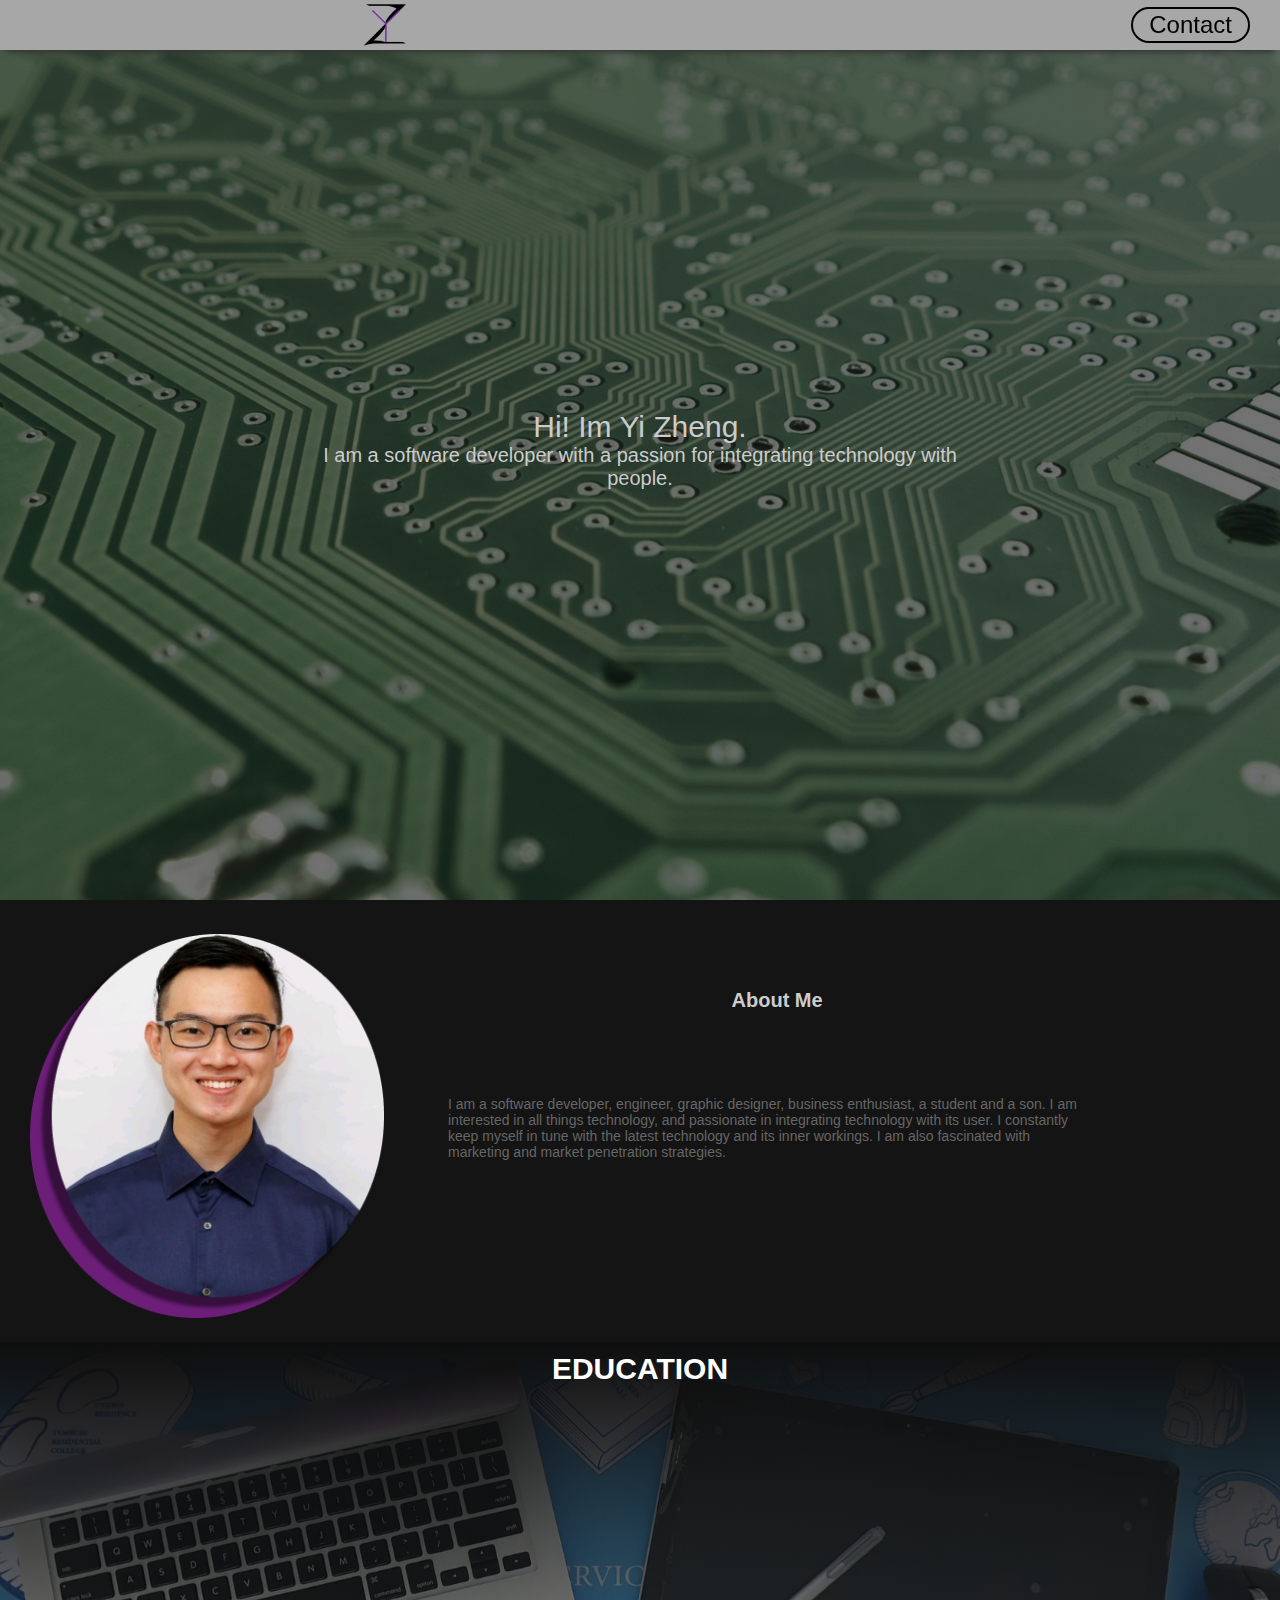
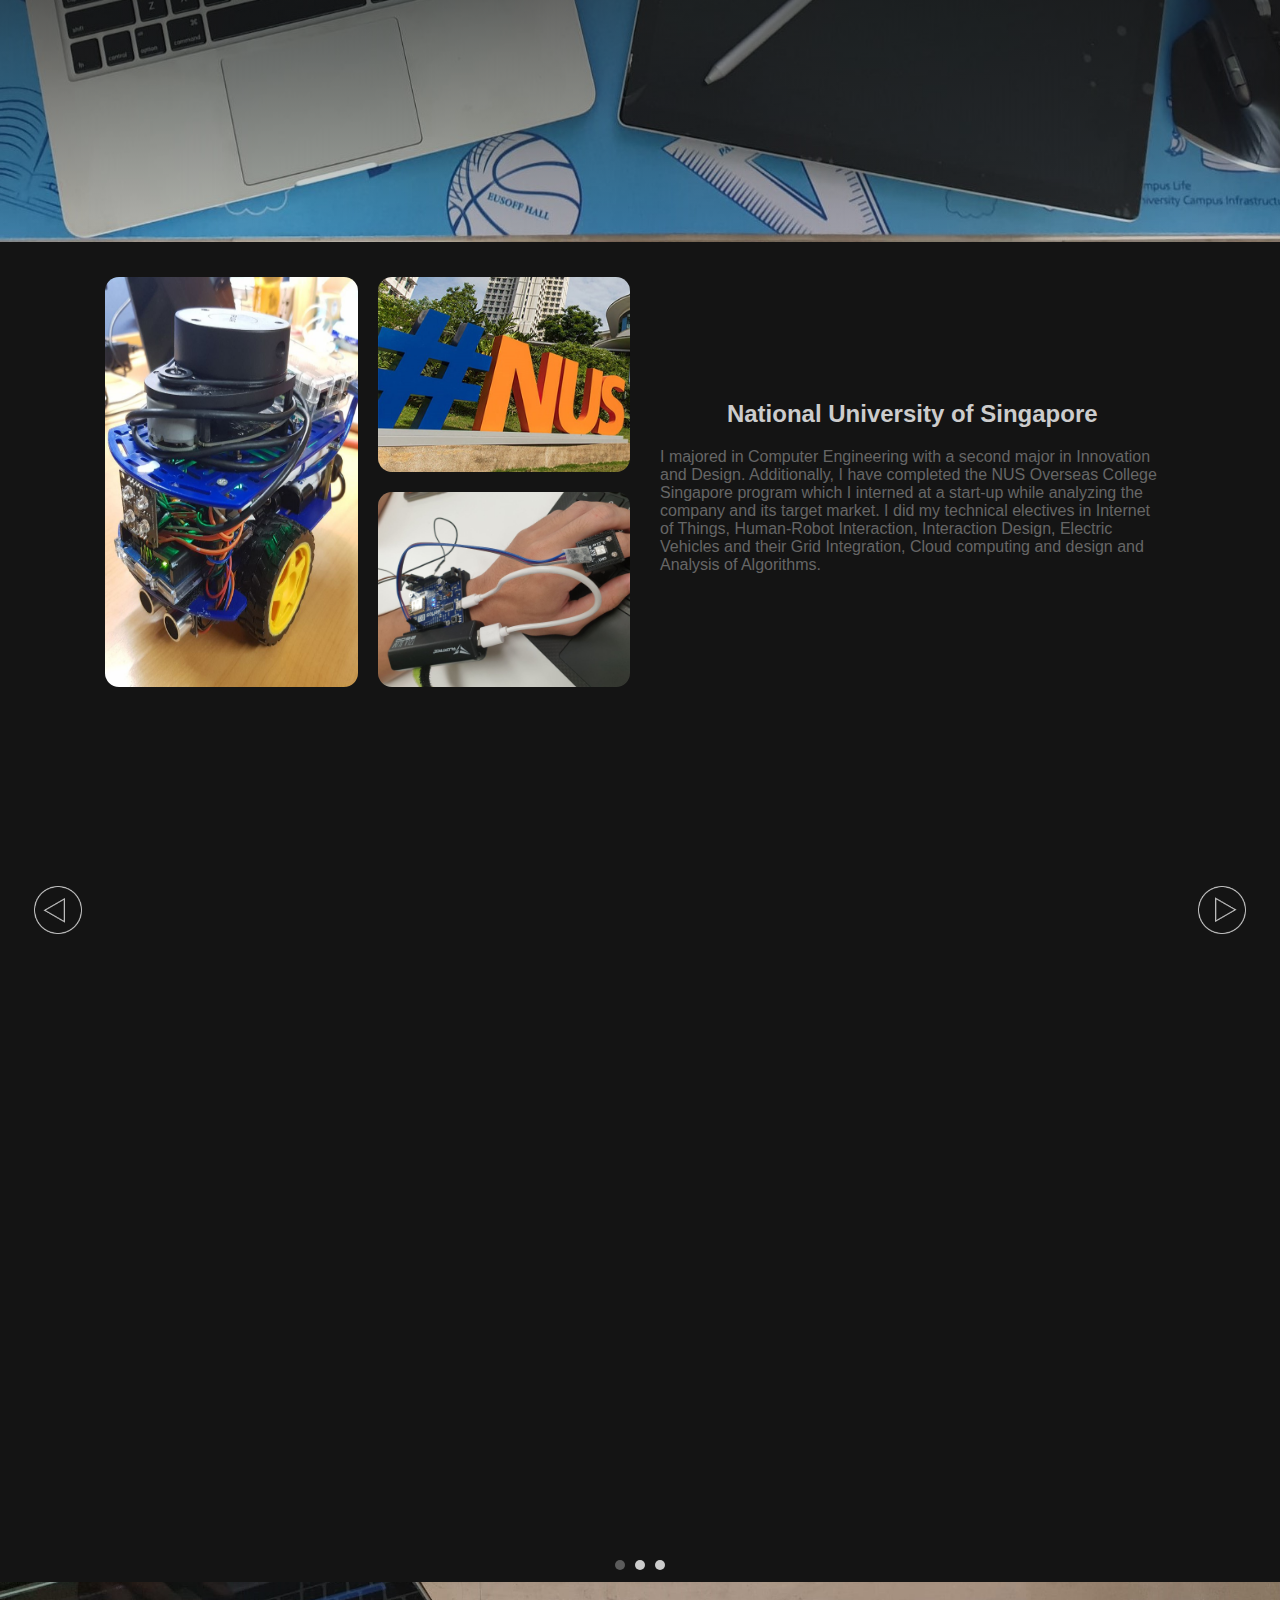
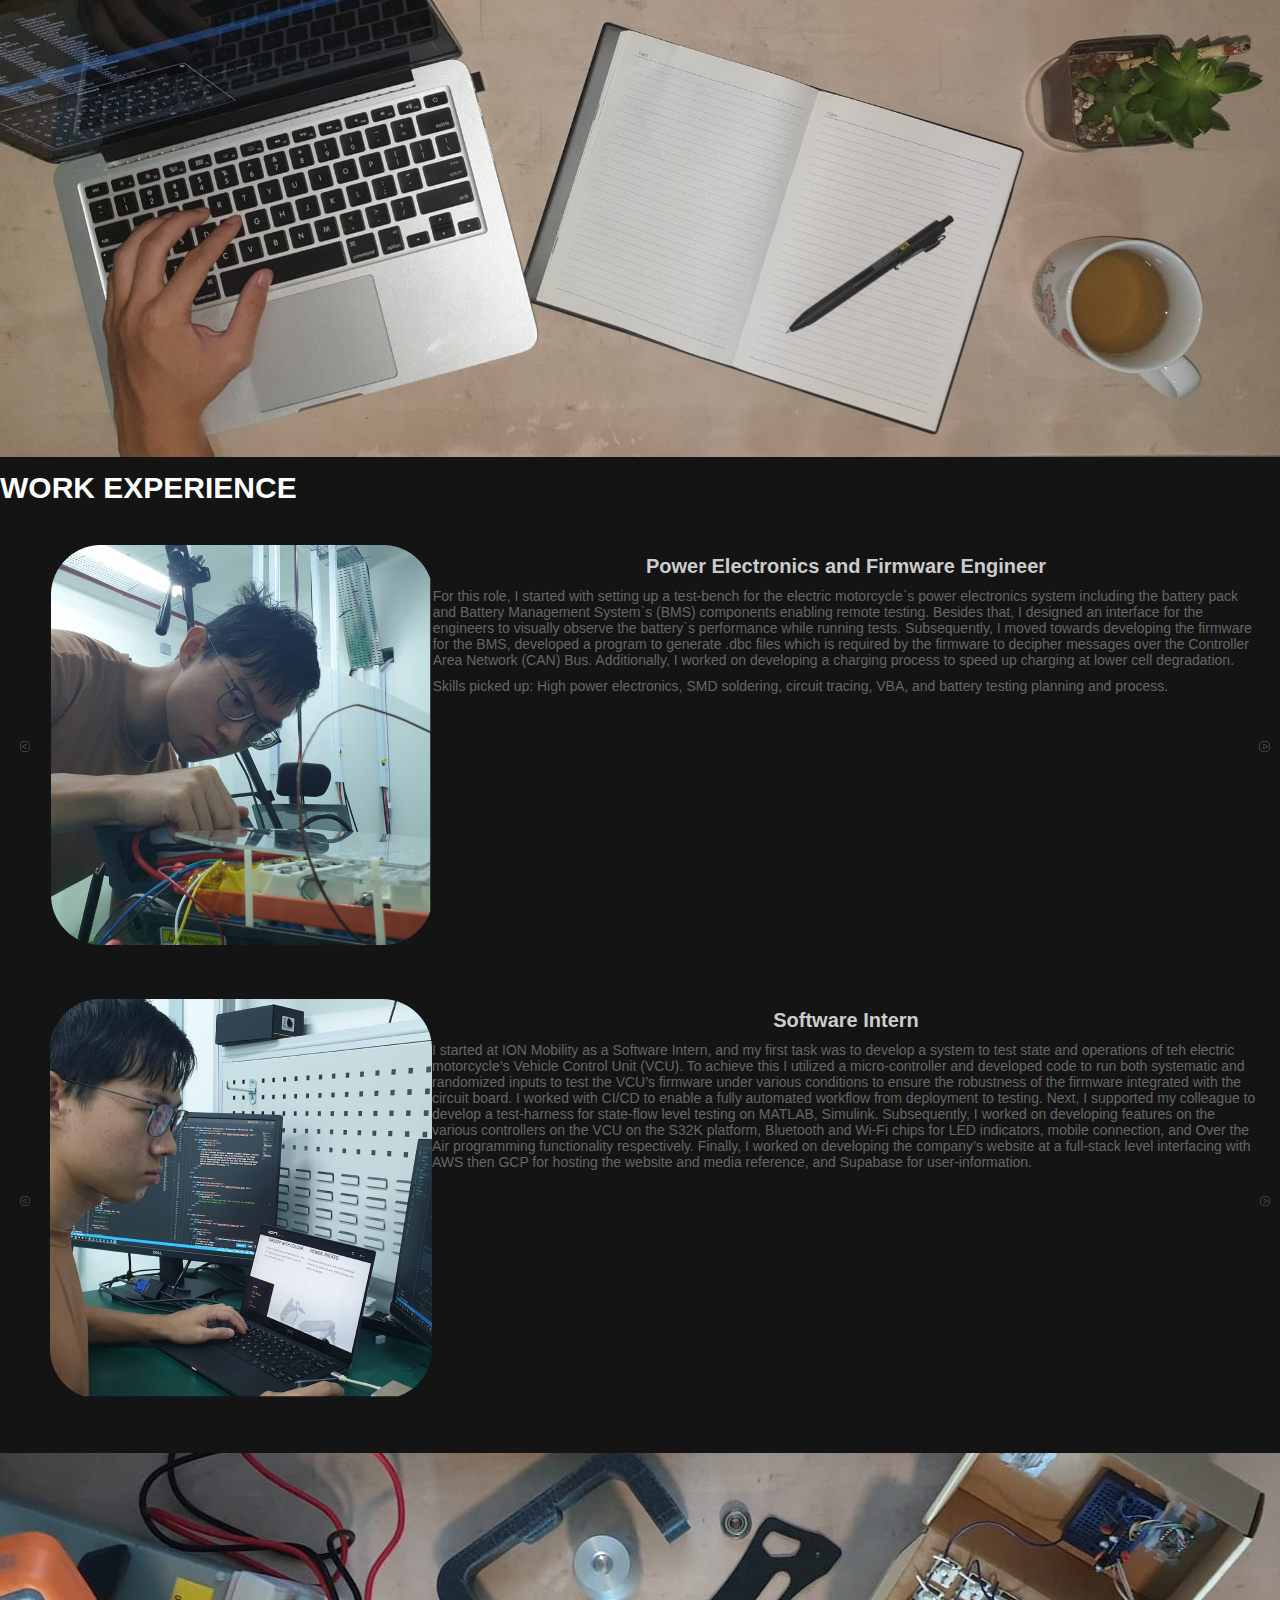
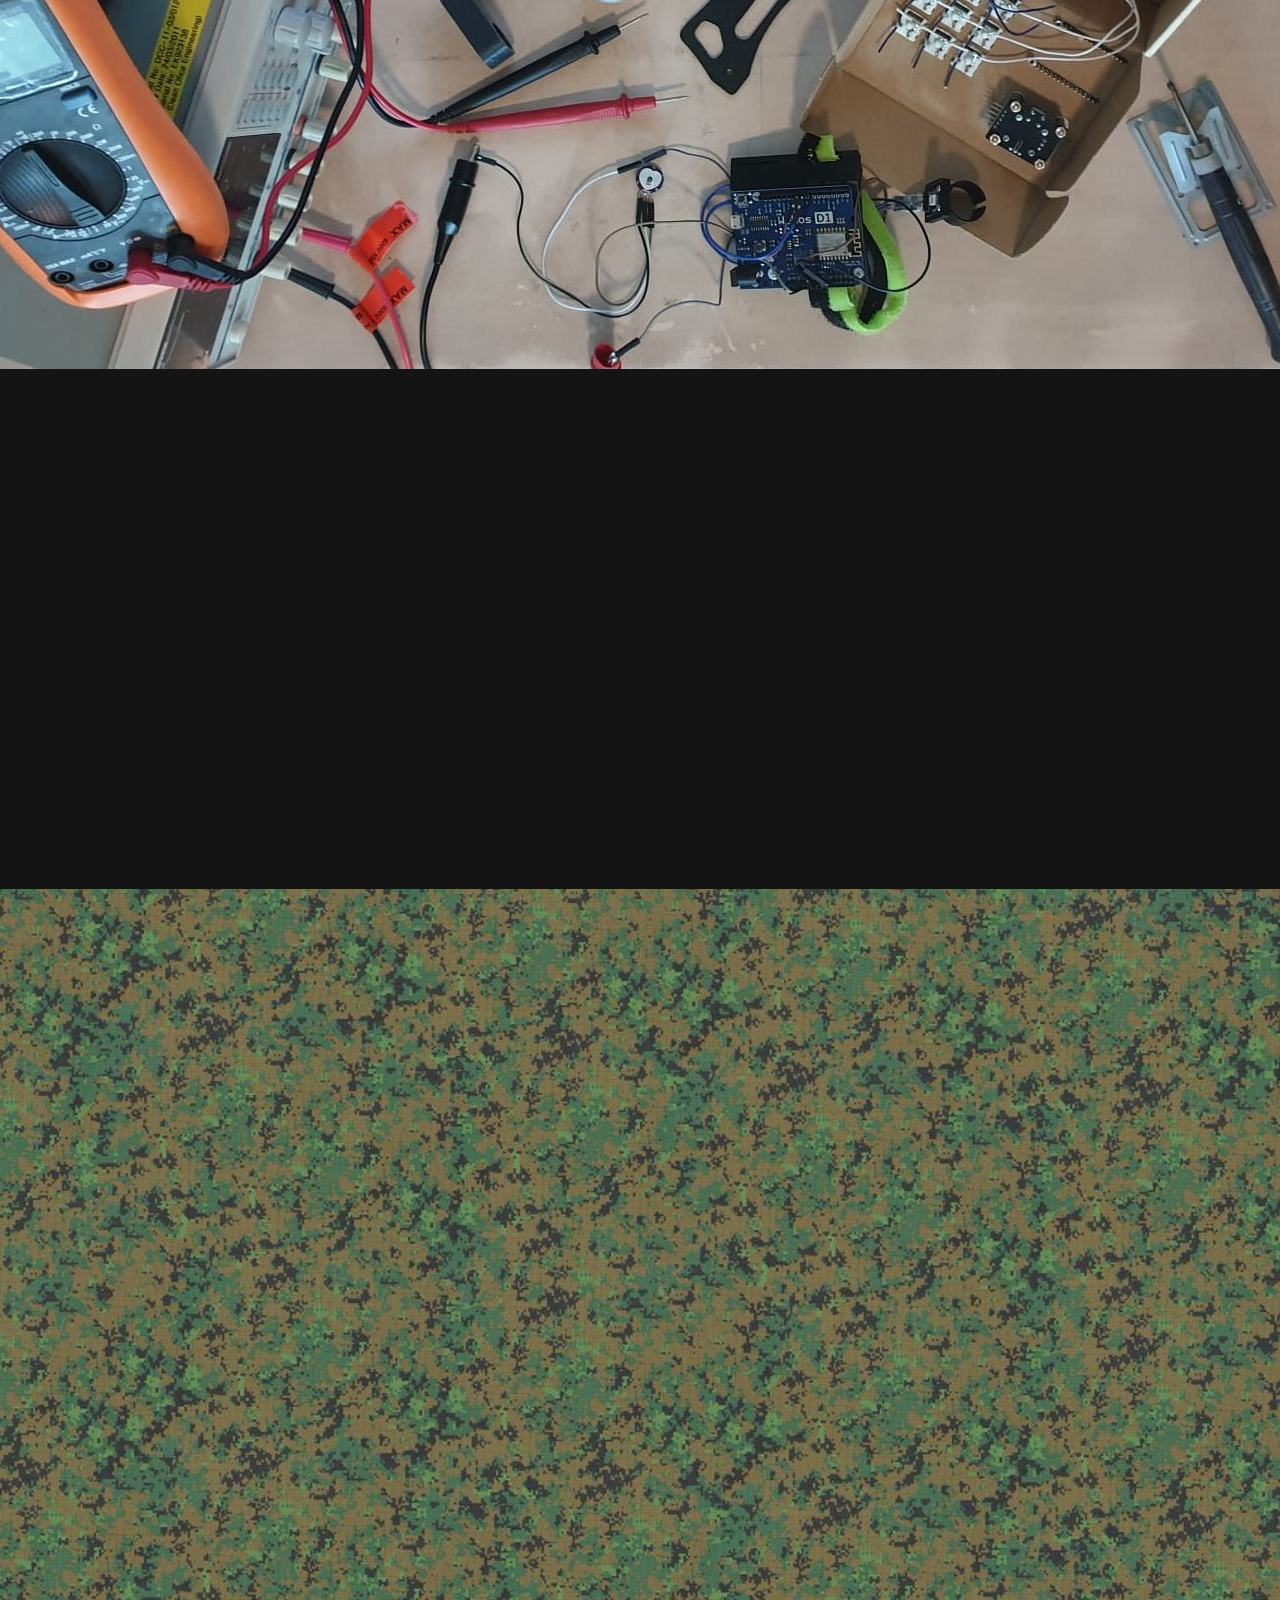
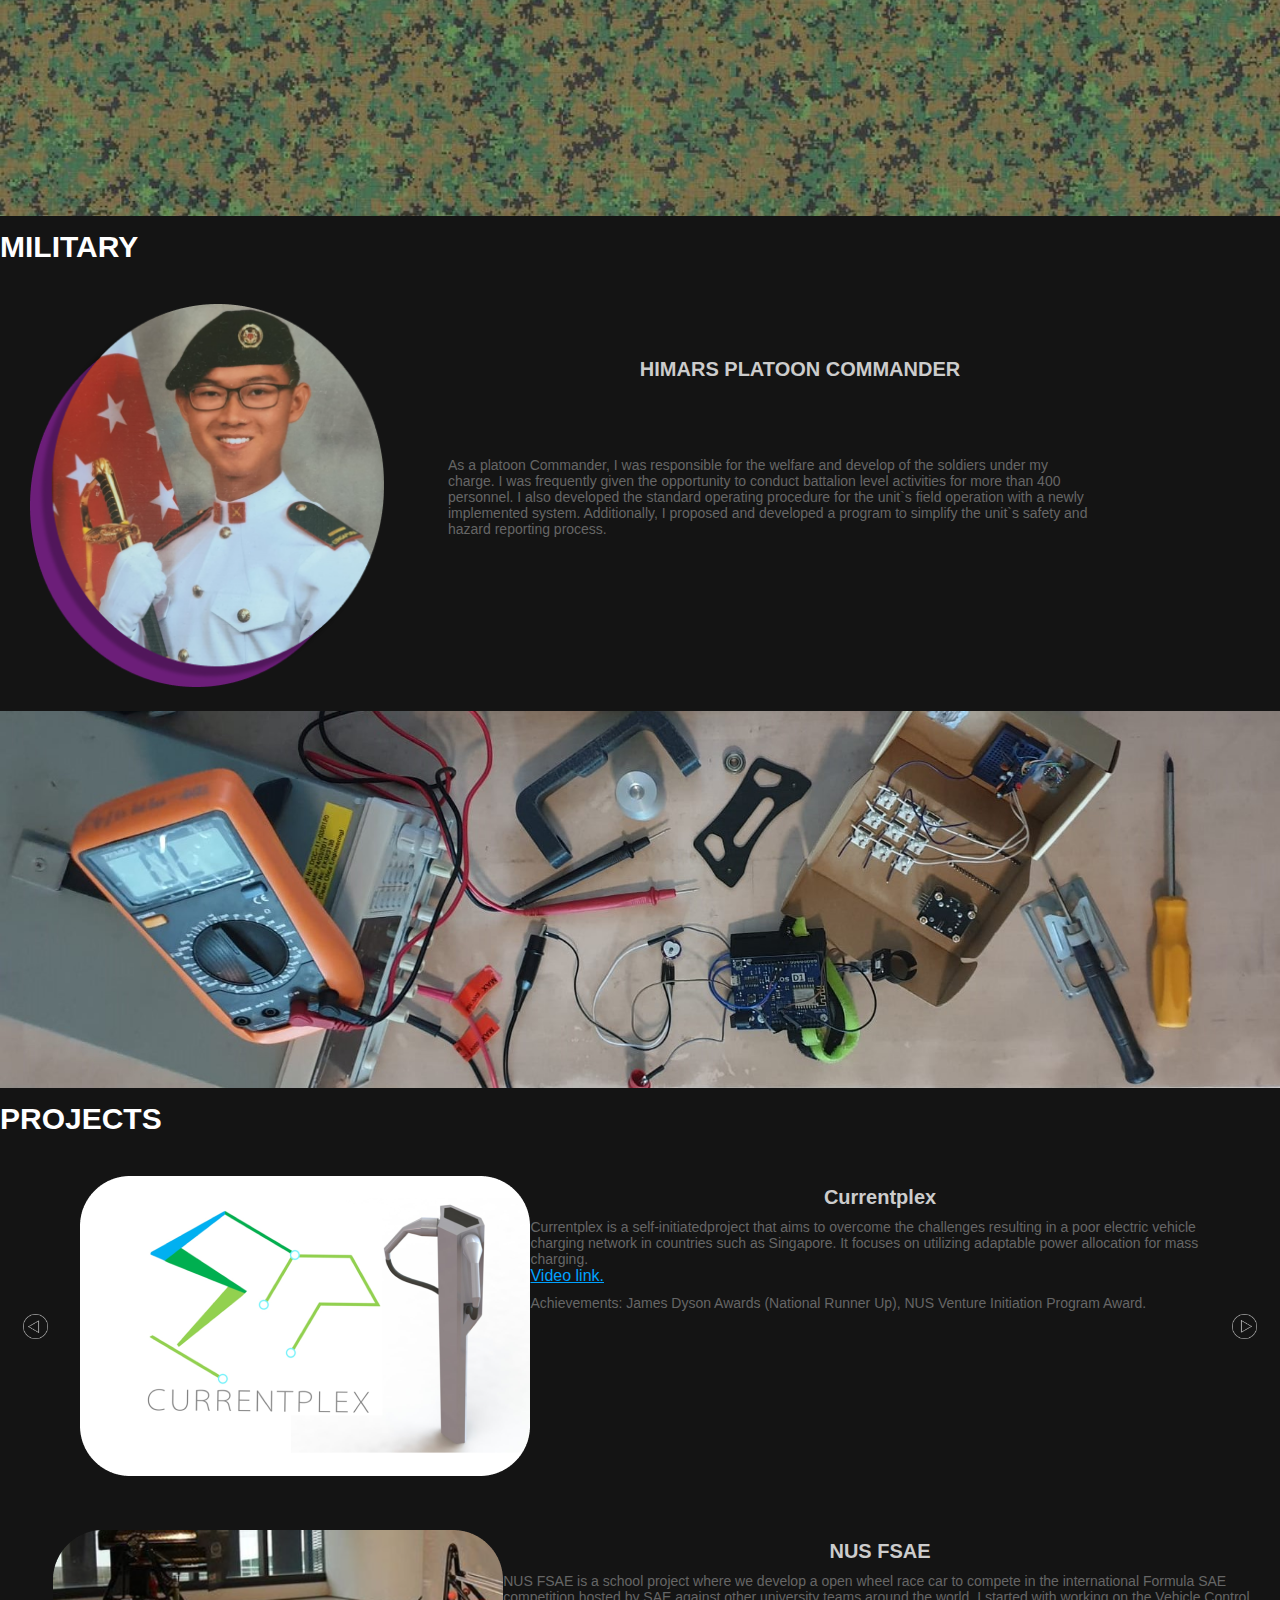
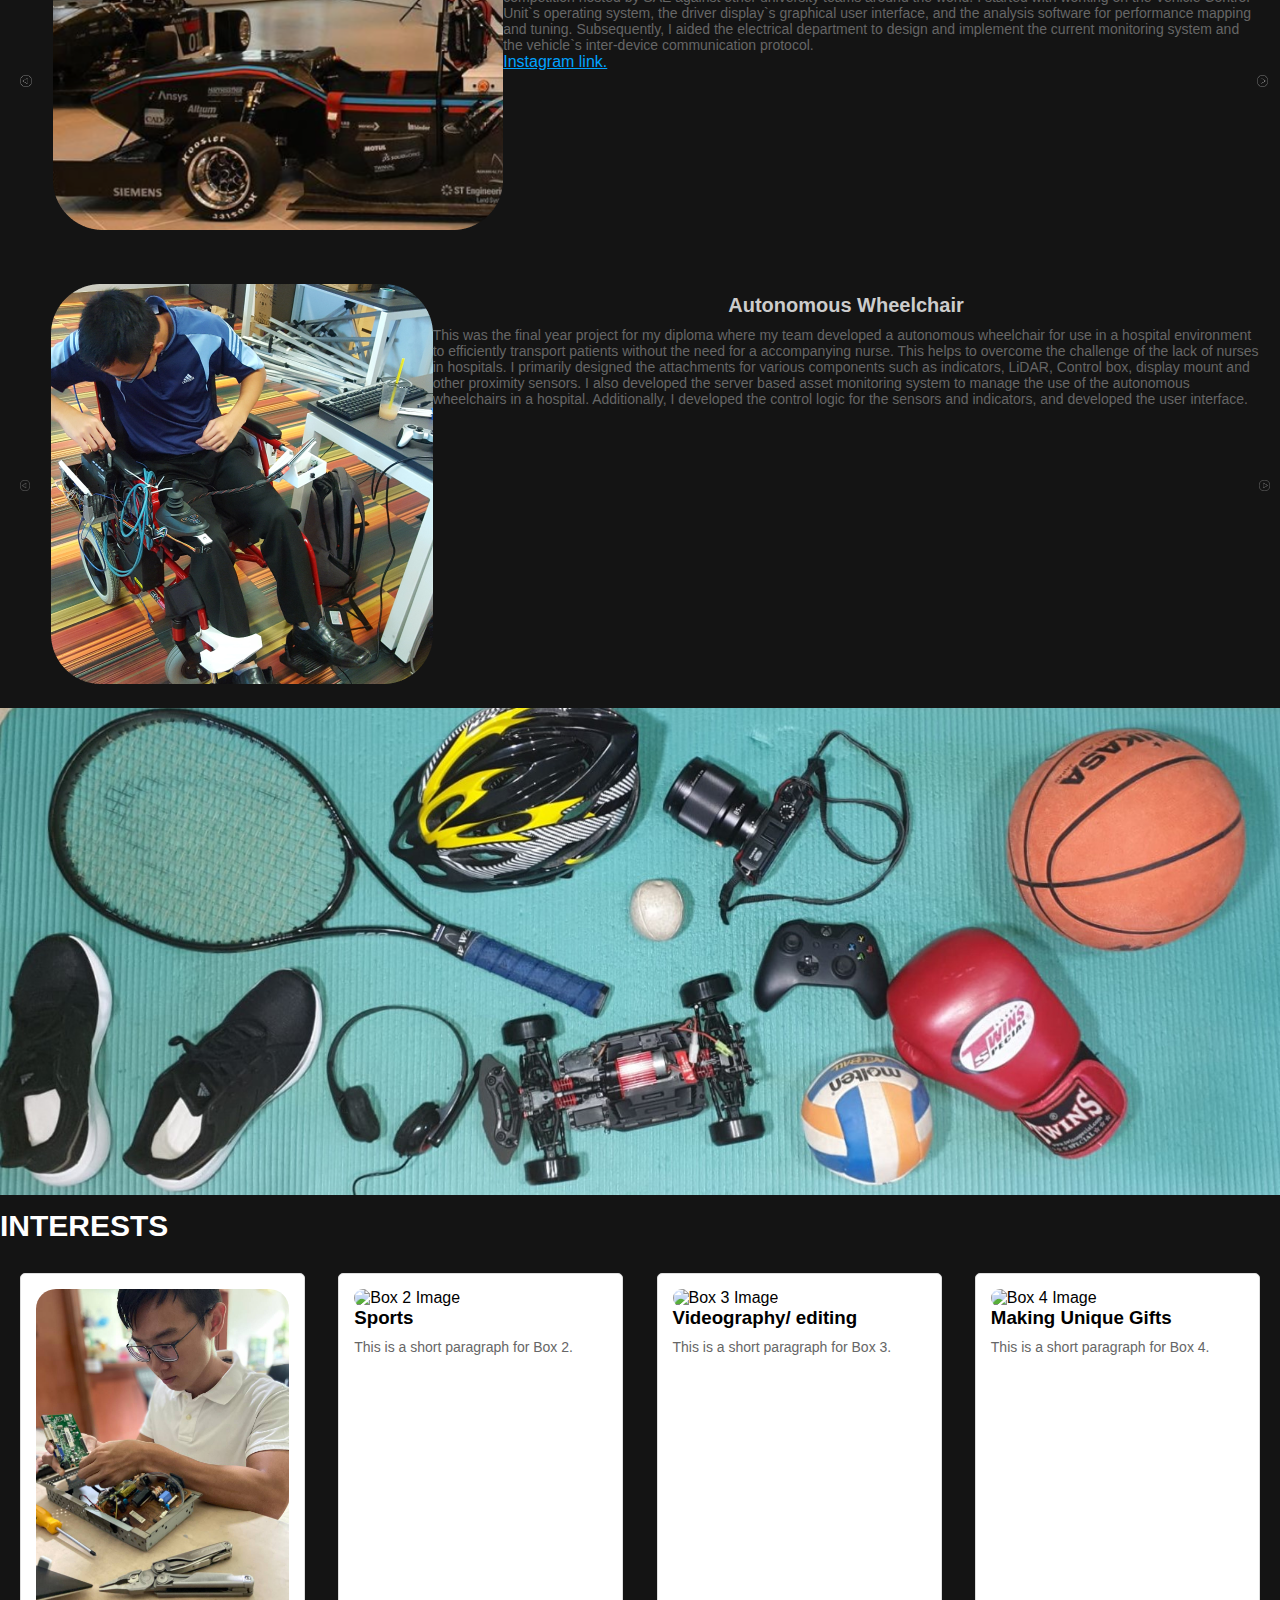
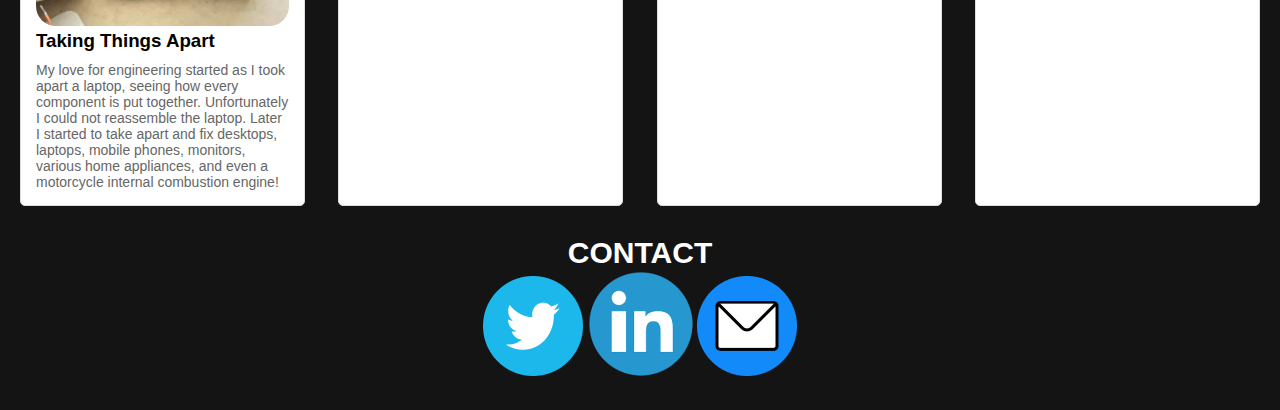
==== commit 2875d104: "reorganised code to make it more organised, however it affected the order of elements in a segment. " ====
--- a/index.html
+++ b/index.html
@@ -55,19 +55,6 @@
 
         </div>
 
-        <!-- <div class="sub-header">
-
-            <div class="sub-img-container">
-                <img class="sub-header-image" src="images/education1.jpeg" alt="">
-            </div>
-
-            <div class="sub-header-layer">
-                <div class="sub-header-content">
-                    <h1>EDUCATION</h1>
-                </div>
-            </div>
-
-        </div> -->
         <div class="header-image-container">
             <img src="images/education1.jpeg" alt="Background Image" class="background-image">
             <div class="header-overlay">
@@ -76,46 +63,13 @@
                 </div>
             </div>
         </div>
-        <!-- new education section -->
-        <!-- <div class="segment-container">
-            <section class="segment" id="educationDIV1">
-                <div class="segment-content">
-                    <div class="image-section">
-                        <img src="images/nus2.jpg" alt="Image 1" class="left-segment-image">
-                        <div class="image-column">
-                            <img src="images/nus1.jpg" alt="Image 2" class="right-segment-image">
-                            <img src="images/nus3.jpg" alt="Image 3" class="right-segment-image">
-                        </div>
-                    </div>
-                    <div class="text-section">
-                        <h2 class="header">National University of Singapore</h2>
-                        <p class="passage">I majored in Computer Engineering with a second major in Innovation and Design. Additionally, I have completed the NUS Overseas College Singapore program which I interned at a start-up while analyzing the company and its target market. I did my technical electives in Internet of Things, Human-Robot Interaction, Interaction Design,  Electric Vehicles and their Grid Integration, Cloud computing and design and Analysis of Algorithms.</p>
-                    </div>
-                </div>
-                <button class="back-button" onclick="goBack()">Back</button>
-                <button class="next-button" onclick="goNext()">Next</button>
-            </section>
-
-
-
-            <div class="dot-indicators">
-                <span class="dot" onclick="showSegment(1)"></span>
-                <span class="dot" onclick="showSegment(2)"></span>
-                <span class="dot" onclick="showSegment(3)"></span>
-            </div>
-        </div>
-        <script src="button.js"></script> -->
-
-        <!-- <div class="test" id="educationDIV1"></div> -->
-        <section id="educationDIV1">
+        <!-- reference section -->
+        <!-- <section id="educationDIV1">
             <div class="segment-content">
                 <button class="back-button-container" onclick="myEducationLeft()">
                     <img class="back-button-image" src="images/backButton.png" alt="">
                 </button>
     
-                <!-- <div class="nus-container">
-                    <img class="education-image" src="images/nus-image.png" alt=""> 
-                </div> -->
                 <div class="image-section">
                     <img src="images/nus2.jpg" alt="Image 1" class="left-segment-image">
                     <div class="image-column">
@@ -125,25 +79,80 @@
                 </div>
 
                 <div class="text-section">
-                    <h2 class="header">National University of Singapore</h2>
-                    <p class="passage">I majored in Computer Engineering with a second major in Innovation and Design. Additionally, I have completed the NUS Overseas College Singapore program which I interned at a start-up while analyzing the company and its target market. I did my technical electives in Internet of Things, Human-Robot Interaction, Interaction Design,  Electric Vehicles and their Grid Integration, Cloud computing and design and Analysis of Algorithms.</p>
-                </div>
-    
-                <!-- <div class="nus-container">
-                    <div class="education-title">
-                        <h2>NUS</h2>
-                    </div>
-                    <div class="education-text">
-                        <p>I majored in Computer Engineering with a second major in Innovation and Design. Additionally, I have completed the NUS Overseas College Singapore program which I interned at a start-up while analyzing the company and its target market. I did my technical electives in Internet of Things, Human-Robot Interaction, Interaction Design,  Electric Vehicles and their Grid Integration, Cloud computing and design and Analysis of Algorithms.</p>
-                    </div>
-                </div> -->
+                    <h2>National University of Singapore</h2>
+                    <p>I majored in Computer Engineering with a second major in Innovation and Design. Additionally, I have completed the NUS Overseas College Singapore program which I interned at a start-up while analyzing the company and its target market. I did my technical electives in Internet of Things, Human-Robot Interaction, Interaction Design,  Electric Vehicles and their Grid Integration, Cloud computing and design and Analysis of Algorithms.</p>
+                </div>
     
                 <button class="next-button-container" onclick="myEducationRight()"><img class="next-button-image" src="images/nextButton.png" alt=""></button>
-    
-            </div>
-        </section>
+            </div>
+        </section> -->
+        <div class="segment-container">
+            <button class="back-button-container" onclick="showSection('prev')">
+                <img class="back-button-image" src="images/backButton.png" alt="">
+            </button>
+            <div class="segment-content-container">
+                <!-- copy segment-content css into segment-container -->
+            <section id="educationDIV1" class="segment-content">
+                <div class="image-section">
+                    <img src="images/nus2.jpg" alt="Image 1" class="left-segment-image">
+                    <div class="image-column">
+                        <img src="images/nus1.jpg" alt="Image 2" class="right-segment-image">
+                        <img src="images/nus3.jpg" alt="Image 3" class="right-segment-image">
+                    </div>
+                </div>
+    
+                <div class="text-section">
+                    <h2>National University of Singapore</h2>
+                    <p>I majored in Computer Engineering with a second major in Innovation and Design. Additionally, I have completed the NUS Overseas College Singapore program which I interned at a start-up while analyzing the company and its target market. I did my technical electives in Internet of Things, Human-Robot Interaction, Interaction Design,  Electric Vehicles and their Grid Integration, Cloud computing and design and Analysis of Algorithms.</p>
+                </div>  
+            </section>
+            <section id="educationDIV2" class="segment-content">
+                <div class="image-section">
+                    <img src="images/nus2.jpg" alt="Image 1" class="left-segment-image">
+                    <div class="image-column">
+                        <img src="images/nus1.jpg" alt="Image 2" class="right-segment-image">
+                        <img src="images/nus3.jpg" alt="Image 3" class="right-segment-image">
+                    </div>
+                </div>
+    
+                <div class="text-section">
+                    <h2>Ngee Ann Polytechnic</h2>
+                    <p>I did my Diploma in Engineering Science.</p>
+                </div>  
+            </section>
+            <section id="educationDIV3" class="segment-content">
+                <div class="image-section">
+                    <img src="images/nus2.jpg" alt="Image 1" class="left-segment-image">
+                    <div class="image-column">
+                        <img src="images/nus1.jpg" alt="Image 2" class="right-segment-image">
+                        <img src="images/nus3.jpg" alt="Image 3" class="right-segment-image">
+                    </div>
+                </div>
+
+                <div class="text-section">
+                    <h2>University College London</h2>
+                    <p>Currently doing my Master's in Systems Engineering Management.</p>
+                </div> 
+            </section>
+            </div>
+            
+            <button class="next-button-container" onclick="showSection('next')"><img class="next-button-image" src="images/nextButton.png" alt=""></button>
+            <!-- <div class="toggle-buttons">
+                <button class="back-button-container" onclick="showSection('prev')">
+                    <img class="back-button-image" src="images/backButton.png" alt="">
+                </button>
+                
+            </div> -->
+    
+            <div class="dot-indicators">
+                <span class="dot" id="dot1" onclick="showSectionByDot(0)"></span>
+                <span class="dot" id="dot2" onclick="showSectionByDot(1)"></span>
+                <span class="dot" id="dot3" onclick="showSectionByDot(2)"></span>
+            </div>
+        </div>
+        <script src="button.js"></script>
         
-        <section id="educationDIV2">
+        <!-- <section id="educationDIV2">
             <div class="education">
 
                 <button class="nus-container" onclick="myEducationLeft()"><img class="back-button-image" src="images/backButton.png" alt=""></button>
@@ -164,7 +173,7 @@
                 <button class="nus-container" onclick="myEducationRight()"><img class="next-button-image" src="images/nextButton.png" alt=""></button>
     
             </div> 
-        </section>
+        </section> -->
 
         <!-- <div class="sub-header">
 
@@ -591,6 +600,7 @@
         
     </div>
 
-    <script src="main.js"></script>
+    <!-- <script src="main.js"></script> -->
+     <!-- comment out to test alternate function -->
 </body>
 </html>--- a/style.css
+++ b/style.css
@@ -30,7 +30,7 @@
     -moz-box-shadow: 0 8px 6px -6px #333; */
     box-shadow: 0 8px 6px -6px #333;
     align-items: center;
-    justify-content: center;
+    /* justify-content: center; */
     display: flex;
 }
 
--- a/segments/togglecontent.css
+++ b/segments/togglecontent.css
@@ -8,9 +8,31 @@
     font-family: Arial, sans-serif;
 }
 
-.segment-content {
+.segment-container {
     padding-top: 25px;
     padding-bottom: 25px;
+    /* display: flex;
+    flex-direction: row; */
+    /* justify-content: space-between; */
+    /* justify-content: center; */
+    width: 100%;
+    height: 50%;
+    /* position: absolute; */
+    position: relative;
+    overflow: hidden;
+    display: flex;
+}
+
+.segment-content-container {
+    position: relative;
+    overflow: hidden;
+    
+    height: 50%;
+    width: 90%;
+}
+
+.segment-content {
+    
     display: flex;
     flex-direction: row;
     /* justify-content: space-between; */
@@ -19,6 +41,7 @@
     height: 50%;
     /* position: absolute; */
     position: relative;
+    /* transition: left 0.5s ease-in-out; */
 }
 
 .image-section {
@@ -95,6 +118,16 @@
     /* position: relative; */
     /* display: inline-block; */
     /* vertical-align: middle; */
+}
+
+.toggle-buttons {
+    position: absolute;
+    top: 50%;
+    width: 100%;
+    display: flex;
+    justify-content: space-between; /* Distribute buttons evenly */
+    transform: translateY(-50%);
+    z-index: 2; /* Ensure buttons are above content */
 }
 
 .back-button-container {
@@ -153,6 +186,8 @@
     transform: translateX(-50%);
     display: flex;
     justify-content: center;
+    /* width: 100%;
+    text-align: center; */
 }
 
 .dot {
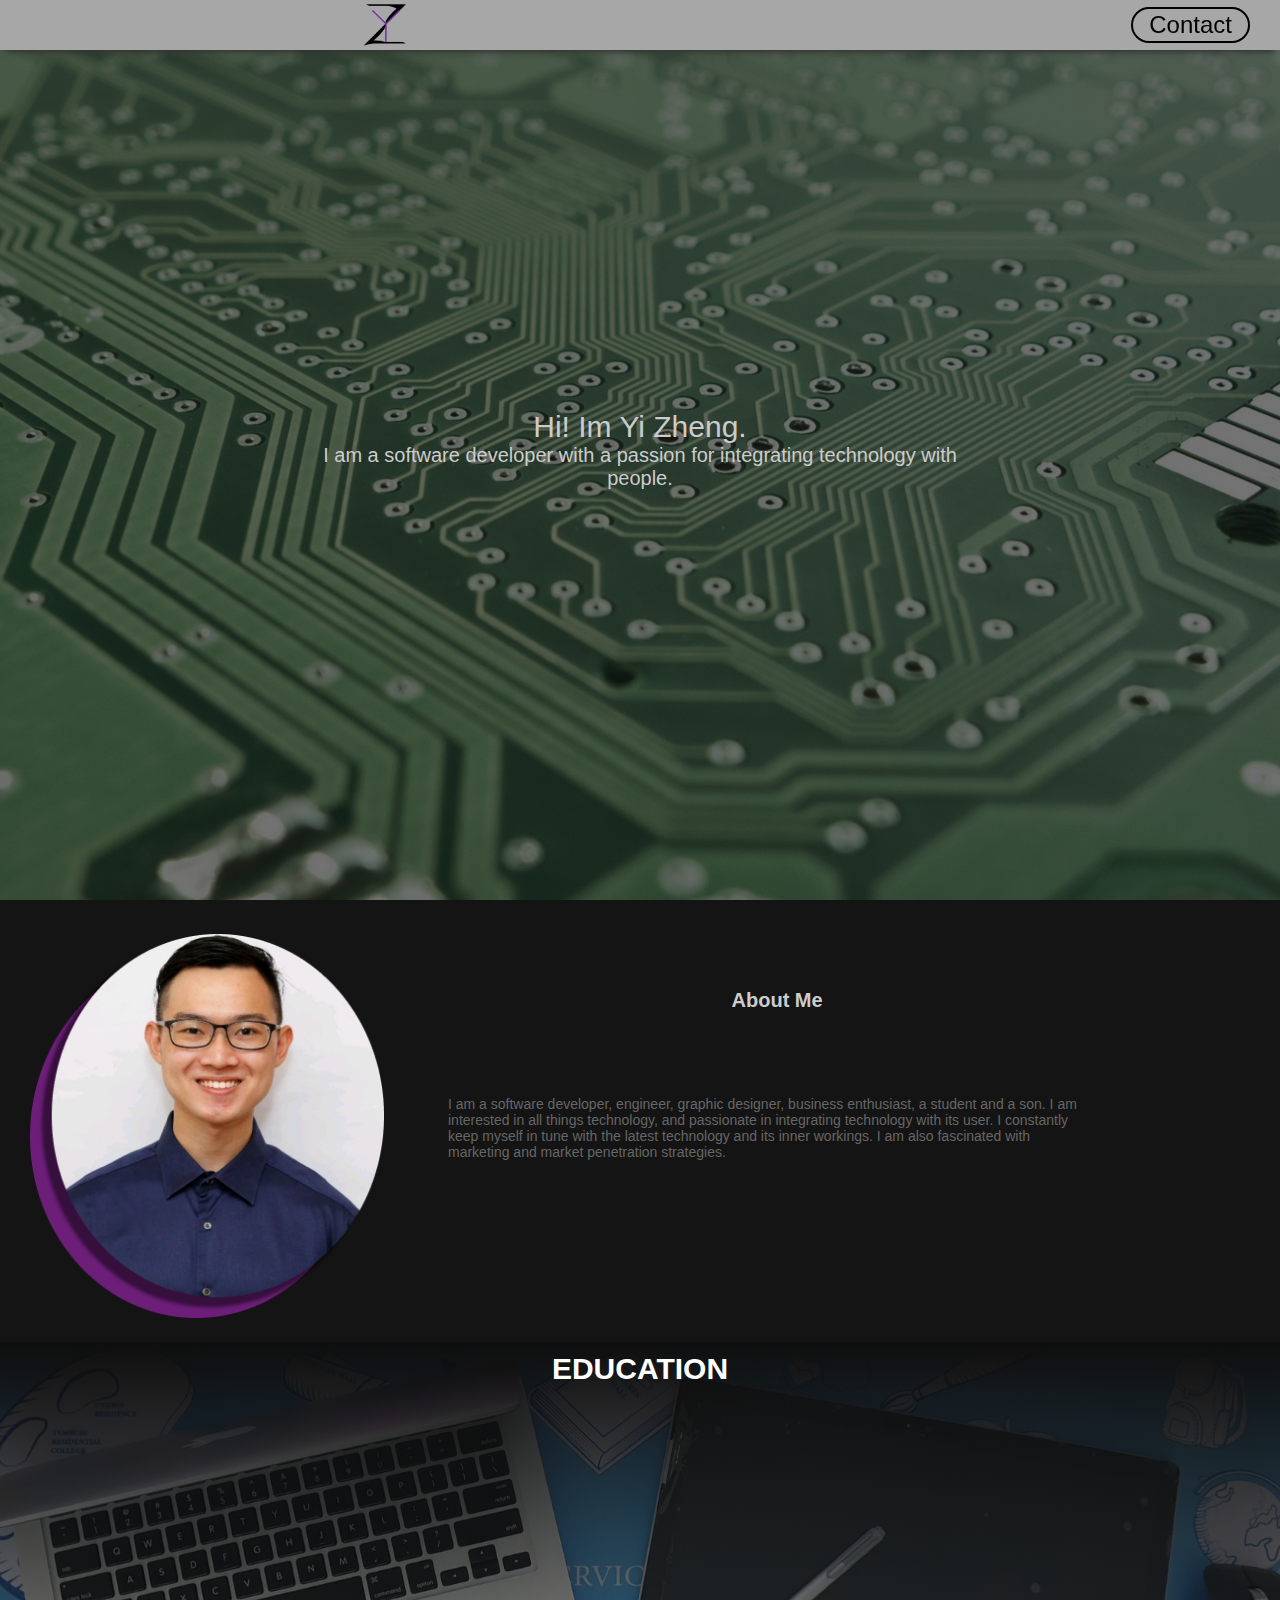
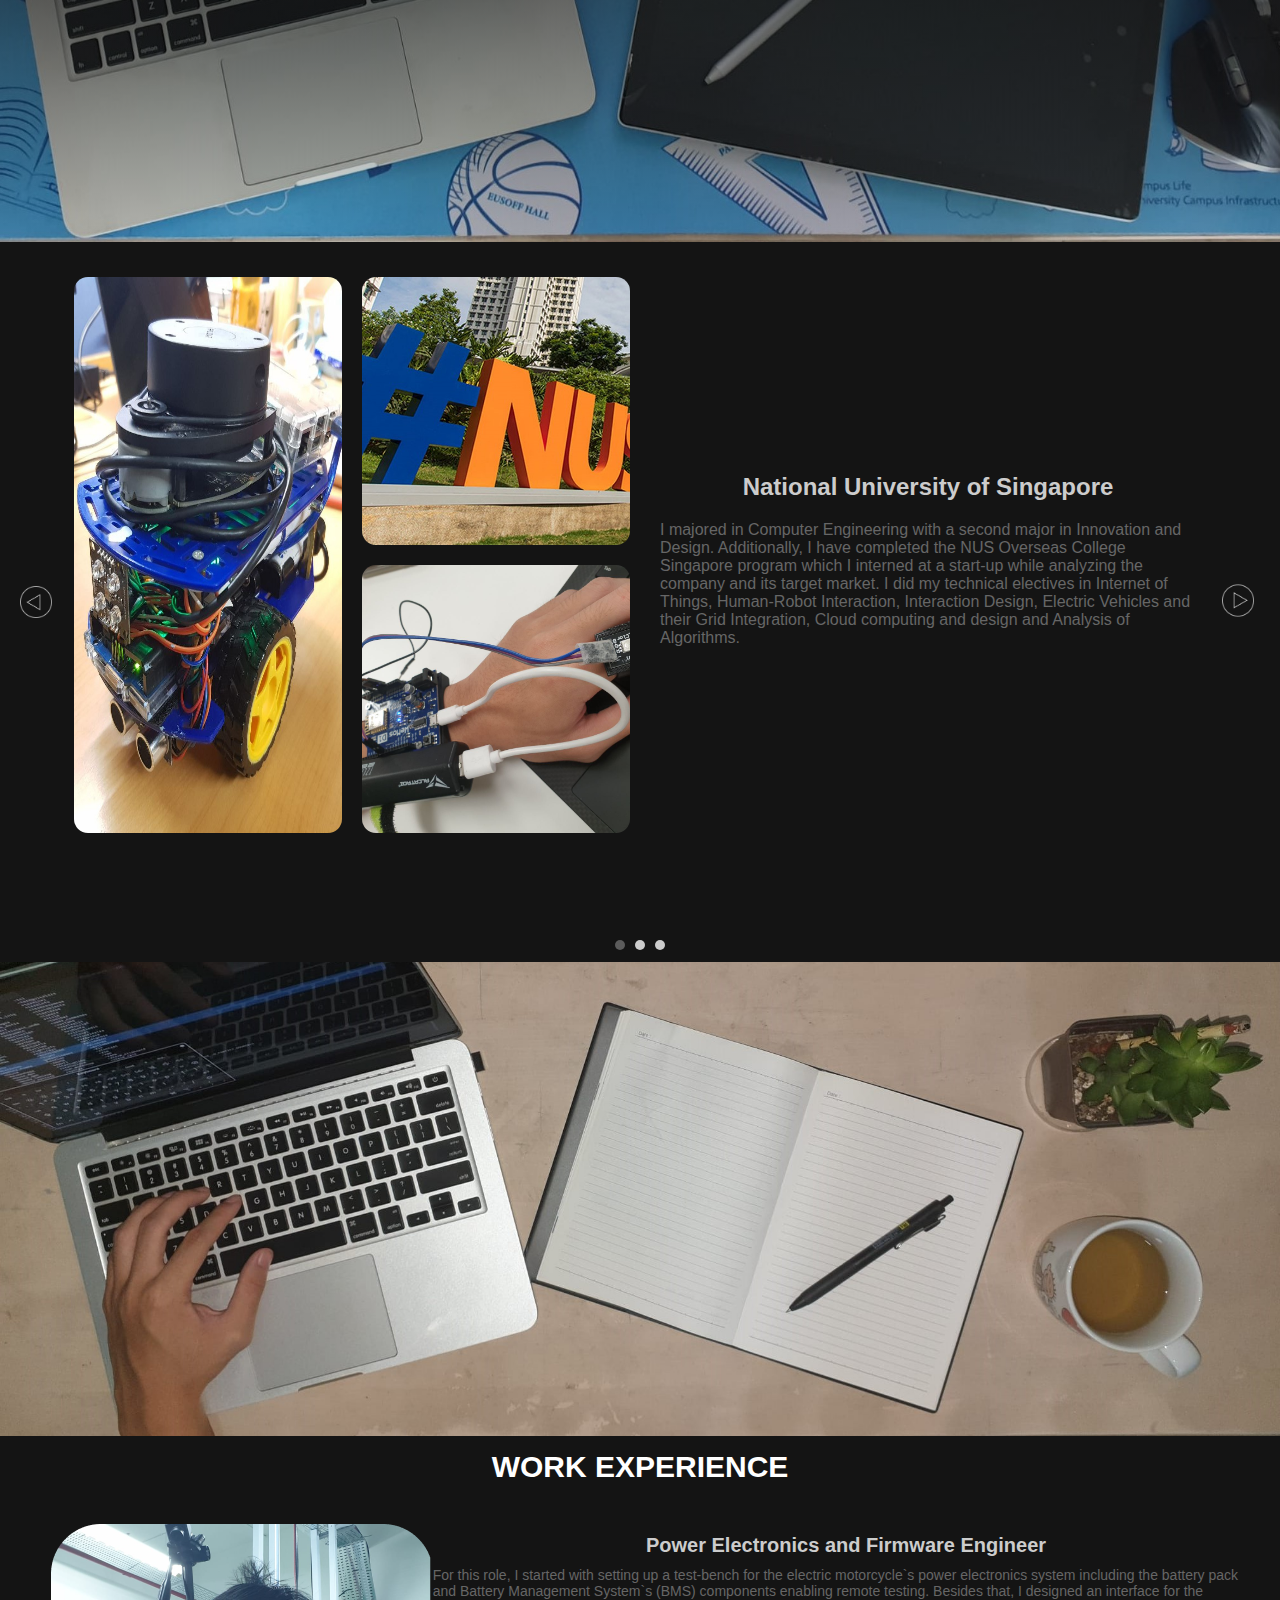
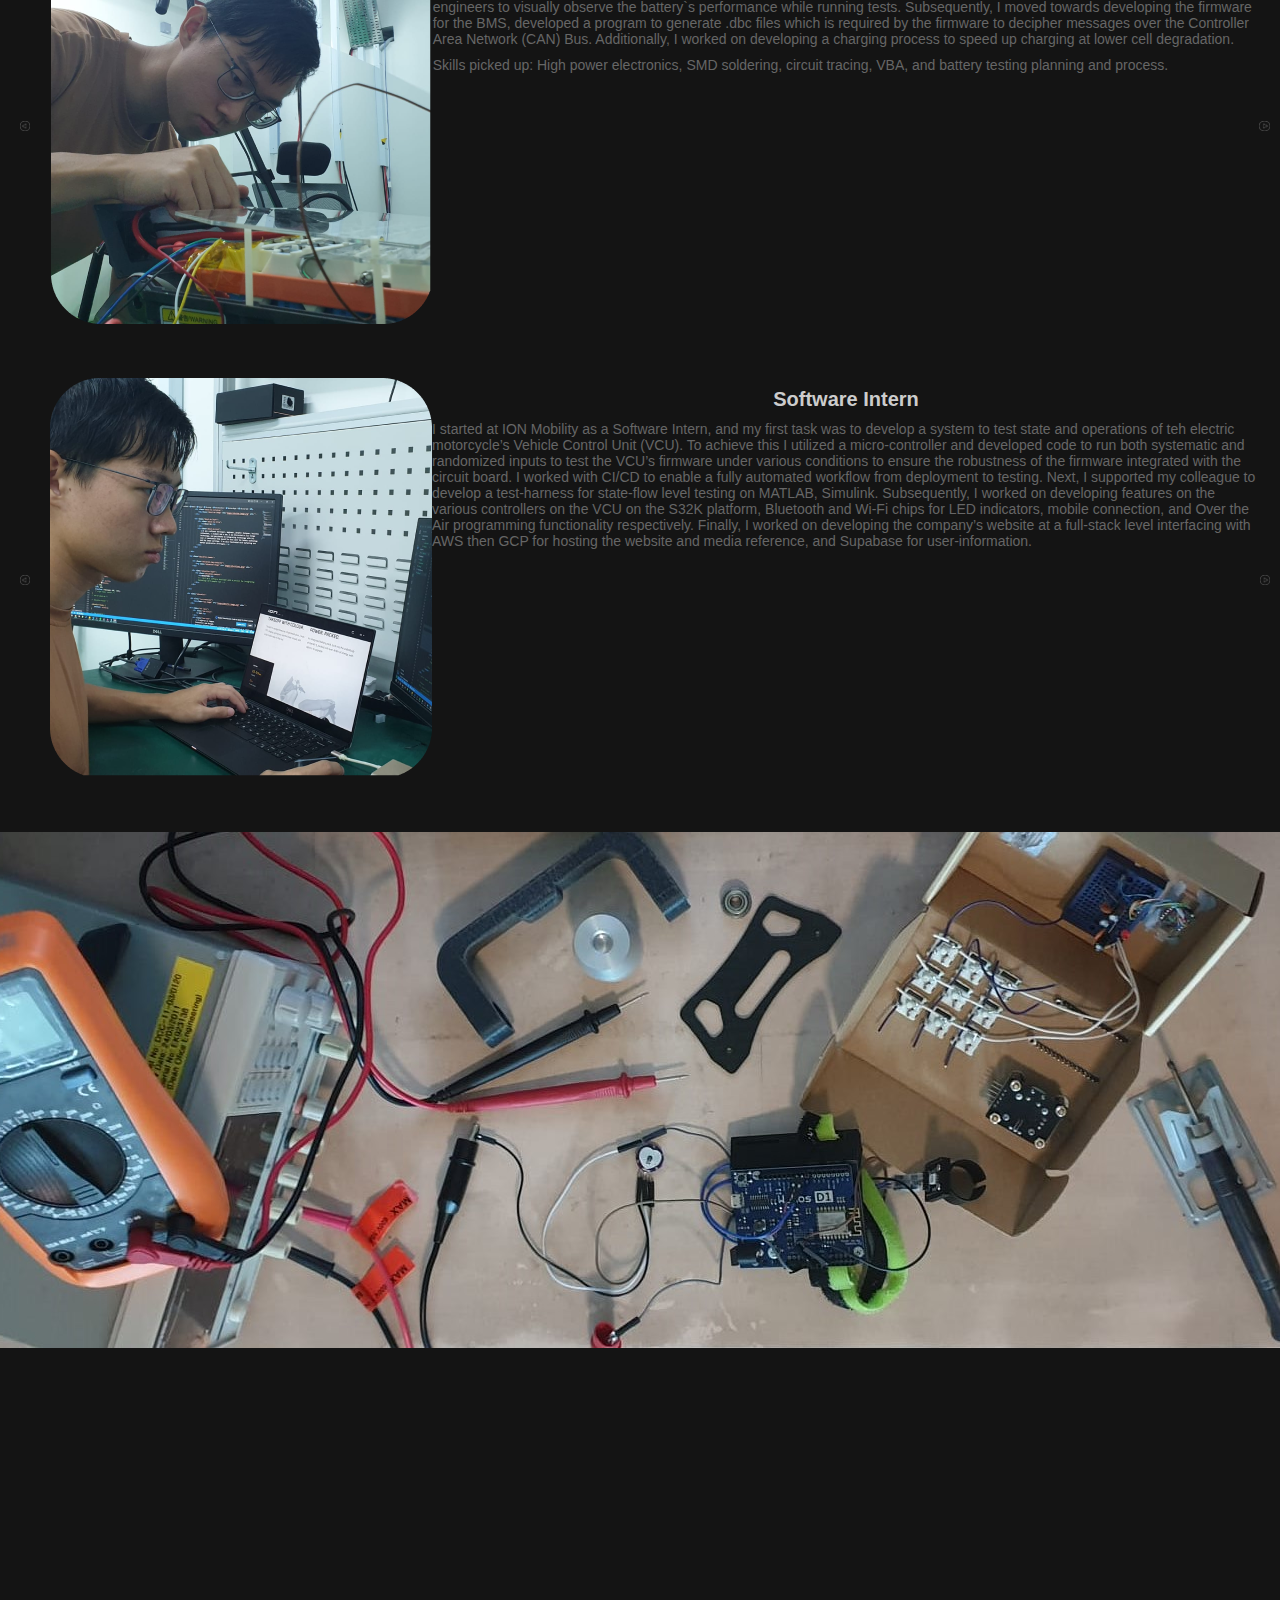
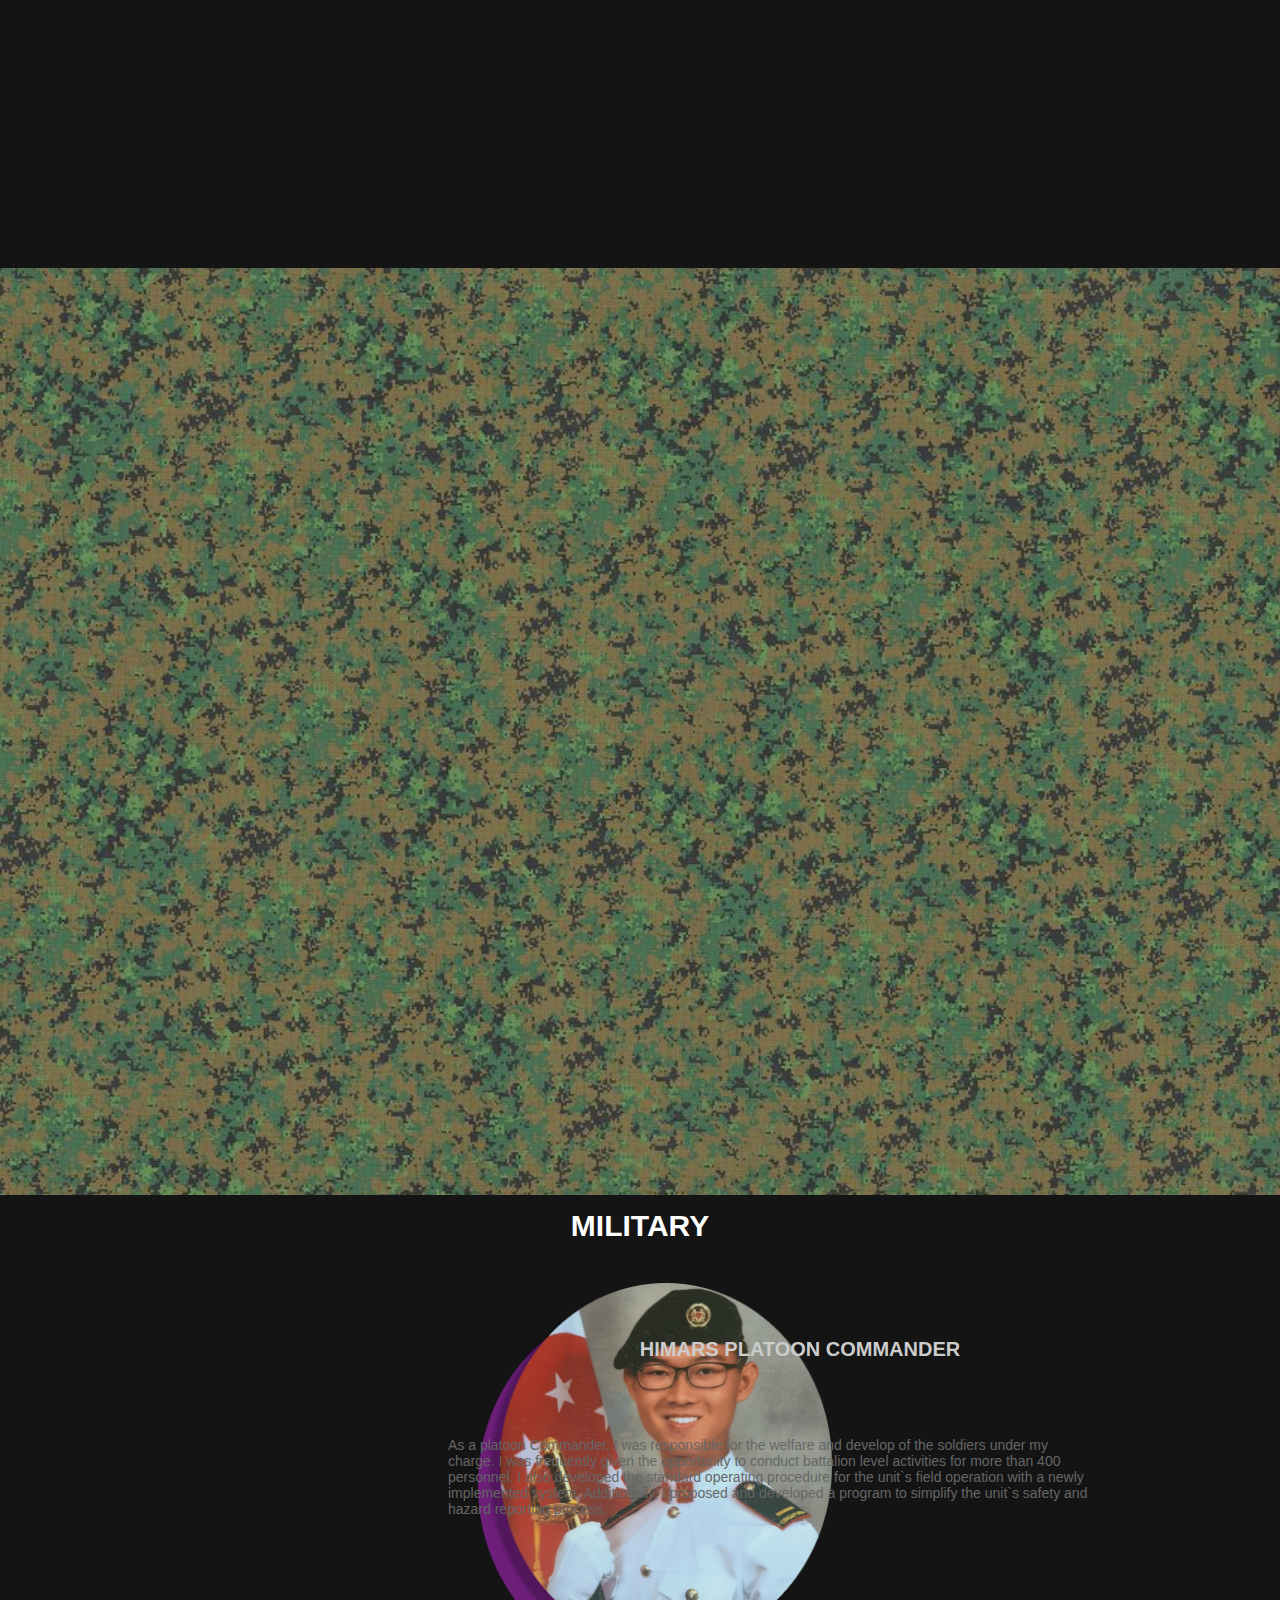
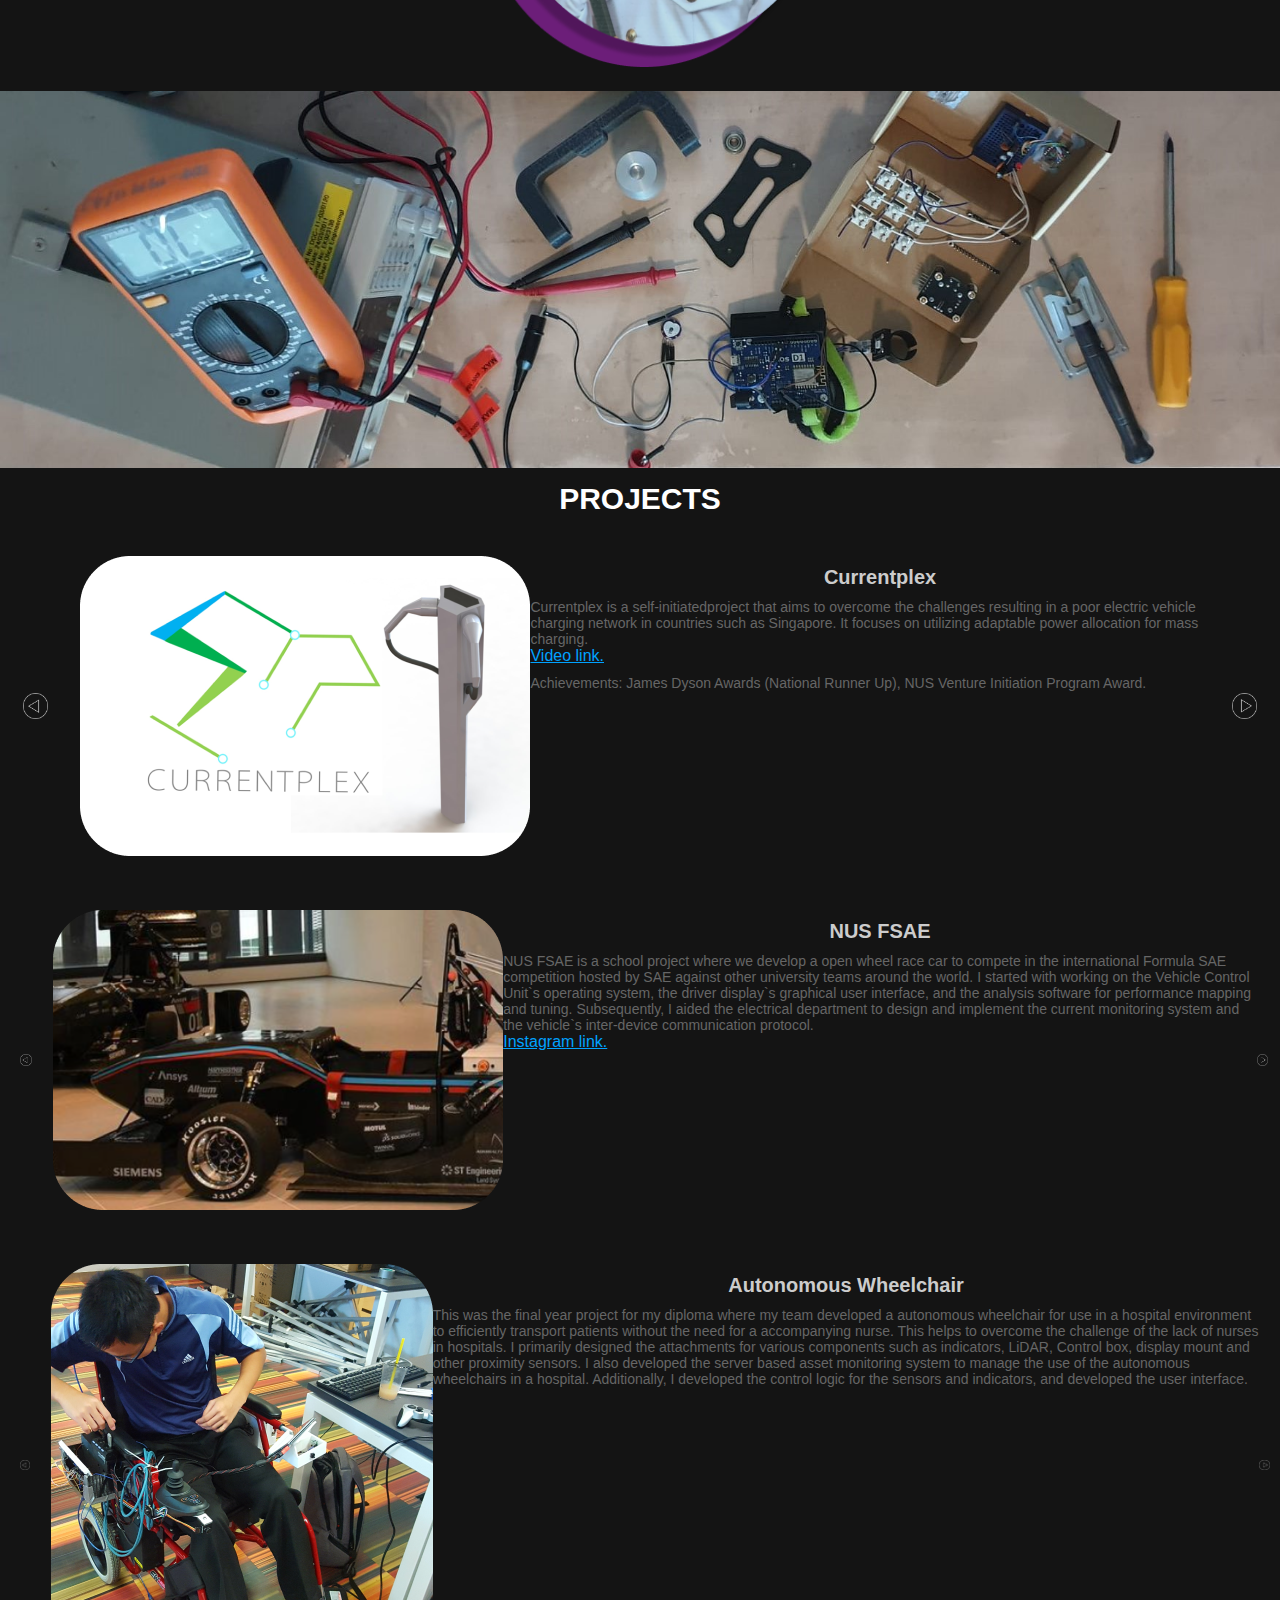
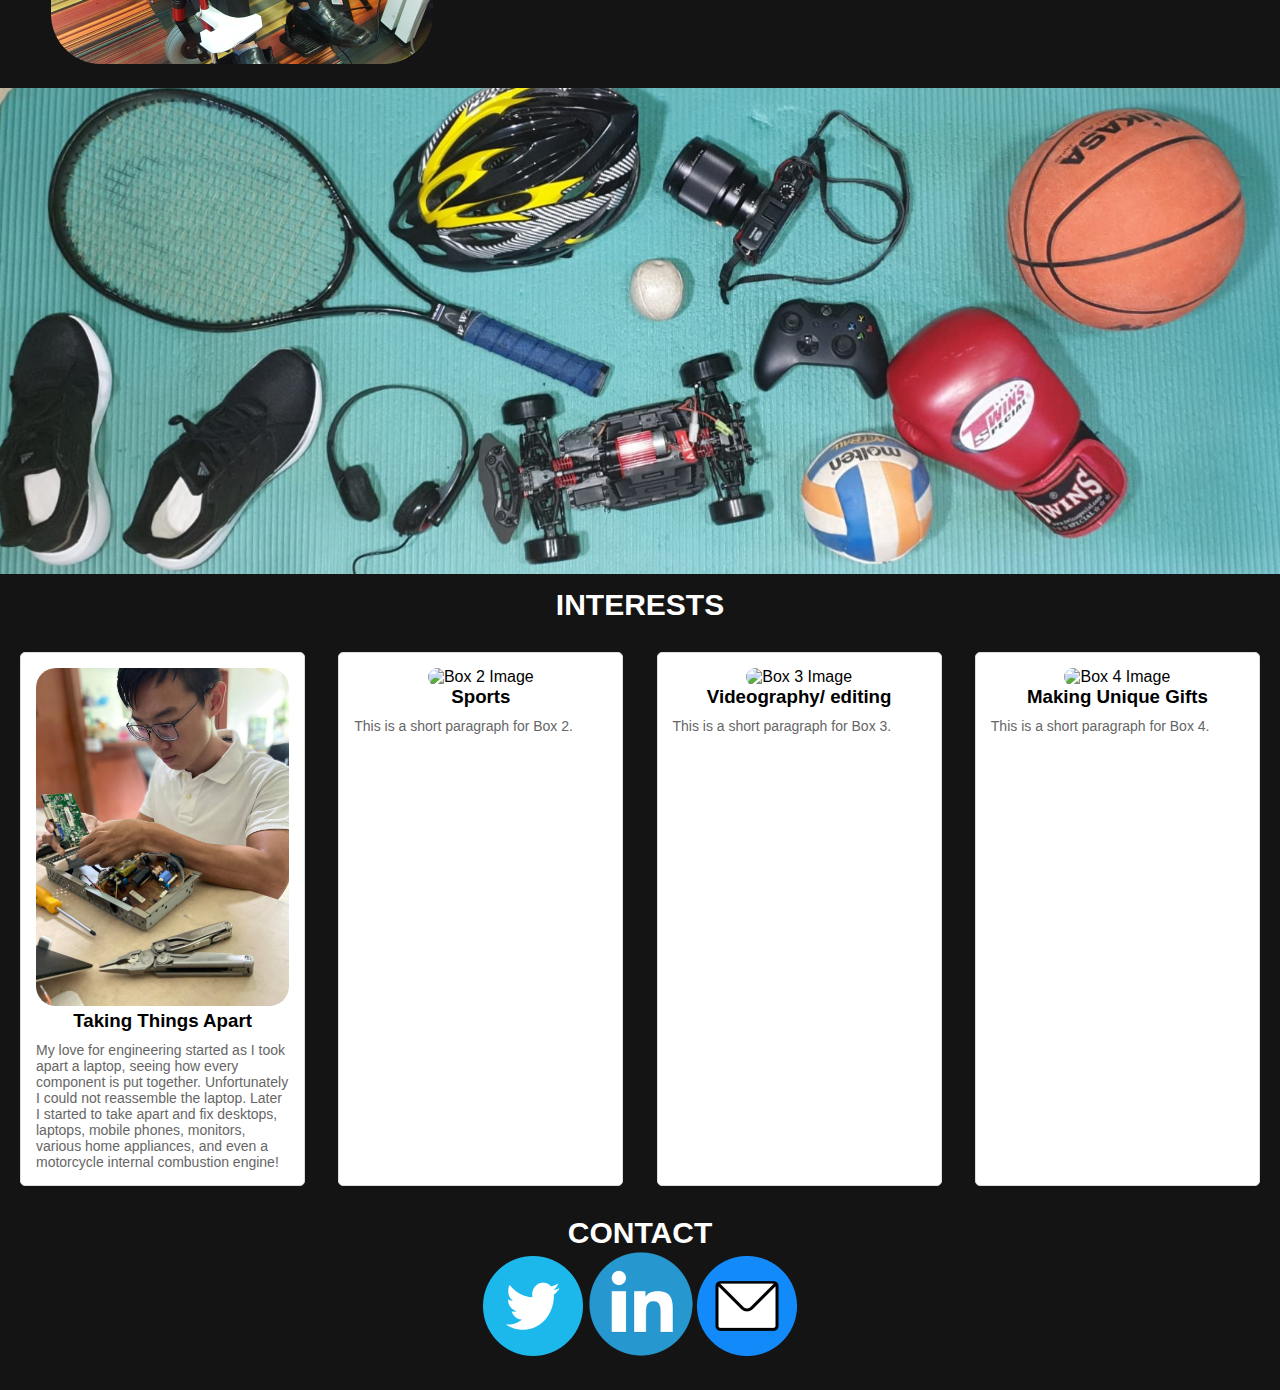
==== commit 1c2e886f: "Education segment desktop view fixed, pending mobile view fix." ====
--- a/index.html
+++ b/index.html
@@ -90,64 +90,65 @@
             <button class="back-button-container" onclick="showSection('prev')">
                 <img class="back-button-image" src="images/backButton.png" alt="">
             </button>
-            <div class="segment-content-container">
+            <div class="segment-view-container">
                 <!-- copy segment-content css into segment-container -->
-            <section id="educationDIV1" class="segment-content">
-                <div class="image-section">
-                    <img src="images/nus2.jpg" alt="Image 1" class="left-segment-image">
-                    <div class="image-column">
-                        <img src="images/nus1.jpg" alt="Image 2" class="right-segment-image">
-                        <img src="images/nus3.jpg" alt="Image 3" class="right-segment-image">
-                    </div>
-                </div>
-    
-                <div class="text-section">
-                    <h2>National University of Singapore</h2>
-                    <p>I majored in Computer Engineering with a second major in Innovation and Design. Additionally, I have completed the NUS Overseas College Singapore program which I interned at a start-up while analyzing the company and its target market. I did my technical electives in Internet of Things, Human-Robot Interaction, Interaction Design,  Electric Vehicles and their Grid Integration, Cloud computing and design and Analysis of Algorithms.</p>
-                </div>  
-            </section>
-            <section id="educationDIV2" class="segment-content">
-                <div class="image-section">
-                    <img src="images/nus2.jpg" alt="Image 1" class="left-segment-image">
-                    <div class="image-column">
-                        <img src="images/nus1.jpg" alt="Image 2" class="right-segment-image">
-                        <img src="images/nus3.jpg" alt="Image 3" class="right-segment-image">
-                    </div>
-                </div>
-    
-                <div class="text-section">
-                    <h2>Ngee Ann Polytechnic</h2>
-                    <p>I did my Diploma in Engineering Science.</p>
-                </div>  
-            </section>
-            <section id="educationDIV3" class="segment-content">
-                <div class="image-section">
-                    <img src="images/nus2.jpg" alt="Image 1" class="left-segment-image">
-                    <div class="image-column">
-                        <img src="images/nus1.jpg" alt="Image 2" class="right-segment-image">
-                        <img src="images/nus3.jpg" alt="Image 3" class="right-segment-image">
-                    </div>
-                </div>
-
-                <div class="text-section">
-                    <h2>University College London</h2>
-                    <p>Currently doing my Master's in Systems Engineering Management.</p>
-                </div> 
-            </section>
-            </div>
-            
-            <button class="next-button-container" onclick="showSection('next')"><img class="next-button-image" src="images/nextButton.png" alt=""></button>
-            <!-- <div class="toggle-buttons">
-                <button class="back-button-container" onclick="showSection('prev')">
-                    <img class="back-button-image" src="images/backButton.png" alt="">
-                </button>
+                <section id="educationDIV1" class="segment-content">
+                    <div class="image-section">
+                        <img src="images/nus2.jpg" alt="Image 1" class="left-segment-image">
+                        <div class="image-column">
+                            <img src="images/nus1.jpg" alt="Image 2" class="right-segment-image">
+                            <img src="images/nus3.jpg" alt="Image 3" class="right-segment-image">
+                        </div>
+                    </div>
+        
+                    <div class="text-section">
+                        <h2>National University of Singapore</h2>
+                        <p>I majored in Computer Engineering with a second major in Innovation and Design. Additionally, I have completed the NUS Overseas College Singapore program which I interned at a start-up while analyzing the company and its target market. I did my technical electives in Internet of Things, Human-Robot Interaction, Interaction Design,  Electric Vehicles and their Grid Integration, Cloud computing and design and Analysis of Algorithms.</p>
+                    </div>  
+                </section>
+                <section id="educationDIV2" class="segment-content">
+                    <div class="image-section">
+                        <img src="images/nus2.jpg" alt="Image 1" class="left-segment-image">
+                        <div class="image-column">
+                            <img src="images/nus1.jpg" alt="Image 2" class="right-segment-image">
+                            <img src="images/nus3.jpg" alt="Image 3" class="right-segment-image">
+                        </div>
+                    </div>
+        
+                    <div class="text-section">
+                        <h2>Ngee Ann Polytechnic</h2>
+                        <p>I did my Diploma in Engineering Science.</p>
+                    </div>  
+                </section>
+                <section id="educationDIV3" class="segment-content">
+                    <div class="image-section">
+                        <img src="images/nus2.jpg" alt="Image 1" class="left-segment-image">
+                        <div class="image-column">
+                            <img src="images/nus1.jpg" alt="Image 2" class="right-segment-image">
+                            <img src="images/nus3.jpg" alt="Image 3" class="right-segment-image">
+                        </div>
+                    </div>
+
+                    <div class="text-section">
+                        <h2>University College London</h2>
+                        <p>Currently doing my Master's in Systems Engineering Management.</p>
+                    </div> 
+                </section>
+                </div>
                 
-            </div> -->
-    
-            <div class="dot-indicators">
-                <span class="dot" id="dot1" onclick="showSectionByDot(0)"></span>
-                <span class="dot" id="dot2" onclick="showSectionByDot(1)"></span>
-                <span class="dot" id="dot3" onclick="showSectionByDot(2)"></span>
+                <button class="next-button-container" onclick="showSection('next')"><img class="next-button-image" src="images/nextButton.png" alt=""></button>
+                <!-- <div class="toggle-buttons">
+                    <button class="back-button-container" onclick="showSection('prev')">
+                        <img class="back-button-image" src="images/backButton.png" alt="">
+                    </button>
+                    
+                </div> -->
+        
+                <div class="dot-indicators">
+                    <span class="dot" id="dot1" onclick="showSectionByDot(0)"></span>
+                    <span class="dot" id="dot2" onclick="showSectionByDot(1)"></span>
+                    <span class="dot" id="dot3" onclick="showSectionByDot(2)"></span>
+                </div>
             </div>
         </div>
         <script src="button.js"></script>
--- a/segments/togglecontent.css
+++ b/segments/togglecontent.css
@@ -11,24 +11,22 @@
 .segment-container {
     padding-top: 25px;
     padding-bottom: 25px;
-    /* display: flex;
-    flex-direction: row; */
-    /* justify-content: space-between; */
-    /* justify-content: center; */
-    width: 100%;
-    height: 50%;
-    /* position: absolute; */
+    width: 100%;
+    height: 80vh;
     position: relative;
     overflow: hidden;
     display: flex;
-}
-
-.segment-content-container {
-    position: relative;
+    flex-direction: row;
+    justify-content: center;
+}
+
+.segment-view-container {
+    position: absolute;
     overflow: hidden;
-    
-    height: 50%;
+    height: 100%;
     width: 90%;
+    /* display: flex; */
+    /* justify-content: center; */
 }
 
 .segment-content {
@@ -38,9 +36,9 @@
     /* justify-content: space-between; */
     /* justify-content: center; */
     width: 100%;
-    height: 50%;
+    height: 80%;
     /* position: absolute; */
-    position: relative;
+    position: absolute;
     /* transition: left 0.5s ease-in-out; */
 }
 
@@ -133,11 +131,29 @@
 .back-button-container {
     background: none;
     border: 0;
+    position: absolute;
+    left:0px;
+    /* float: left; */
+    top: 50%;
+    width: 5%;
+    display: flex;
+    justify-content: space-between; /* Distribute buttons evenly */
+    transform: translateY(-50%);
+    z-index: 2; /* Ensure buttons are above content */
 }
 
 .next-button-container {
     background: none;
     border: 0;
+    position: absolute;
+    right: 0px;
+    /* float: right; */
+    top: 50%;
+    width: 5%;
+    display: inline-block;
+    justify-content: space-between; /* Distribute buttons evenly */
+    transform: translateY(-50%);
+    z-index: 2;
 }
 
 .back-button-image {
